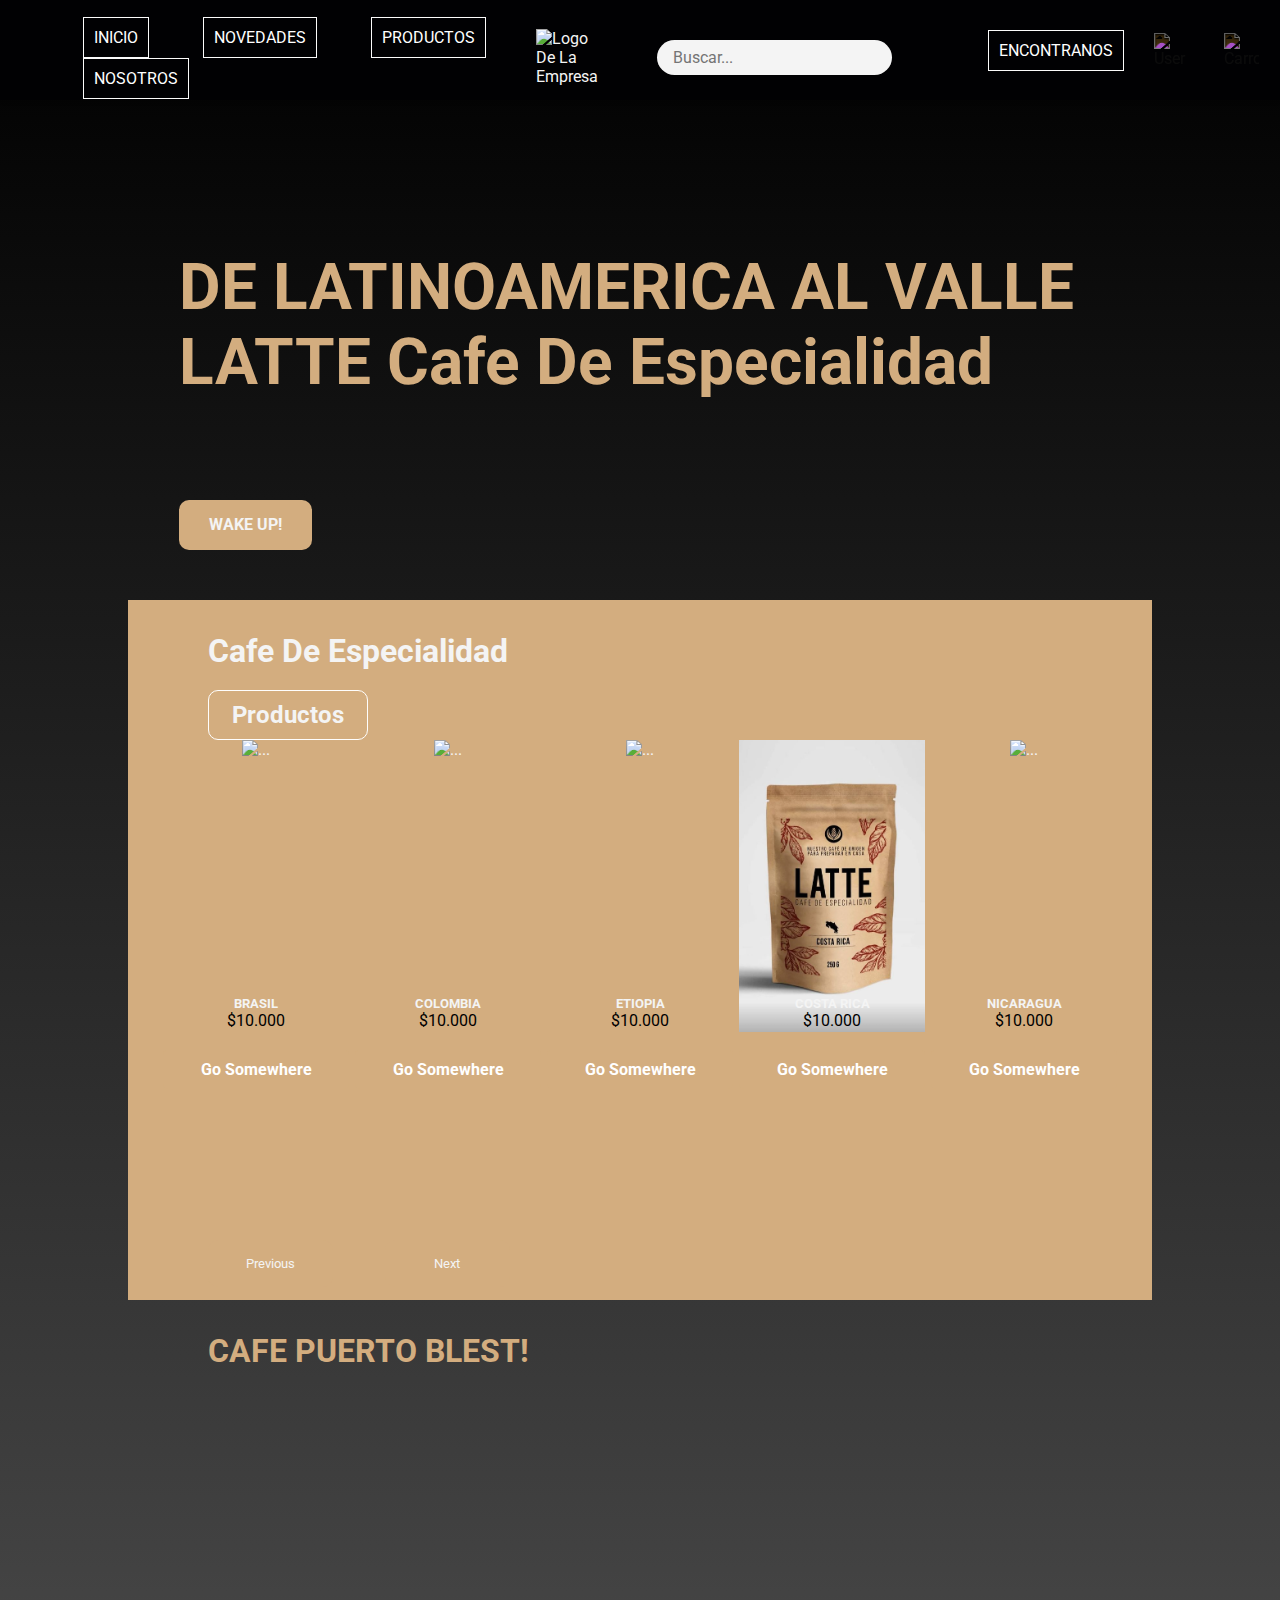
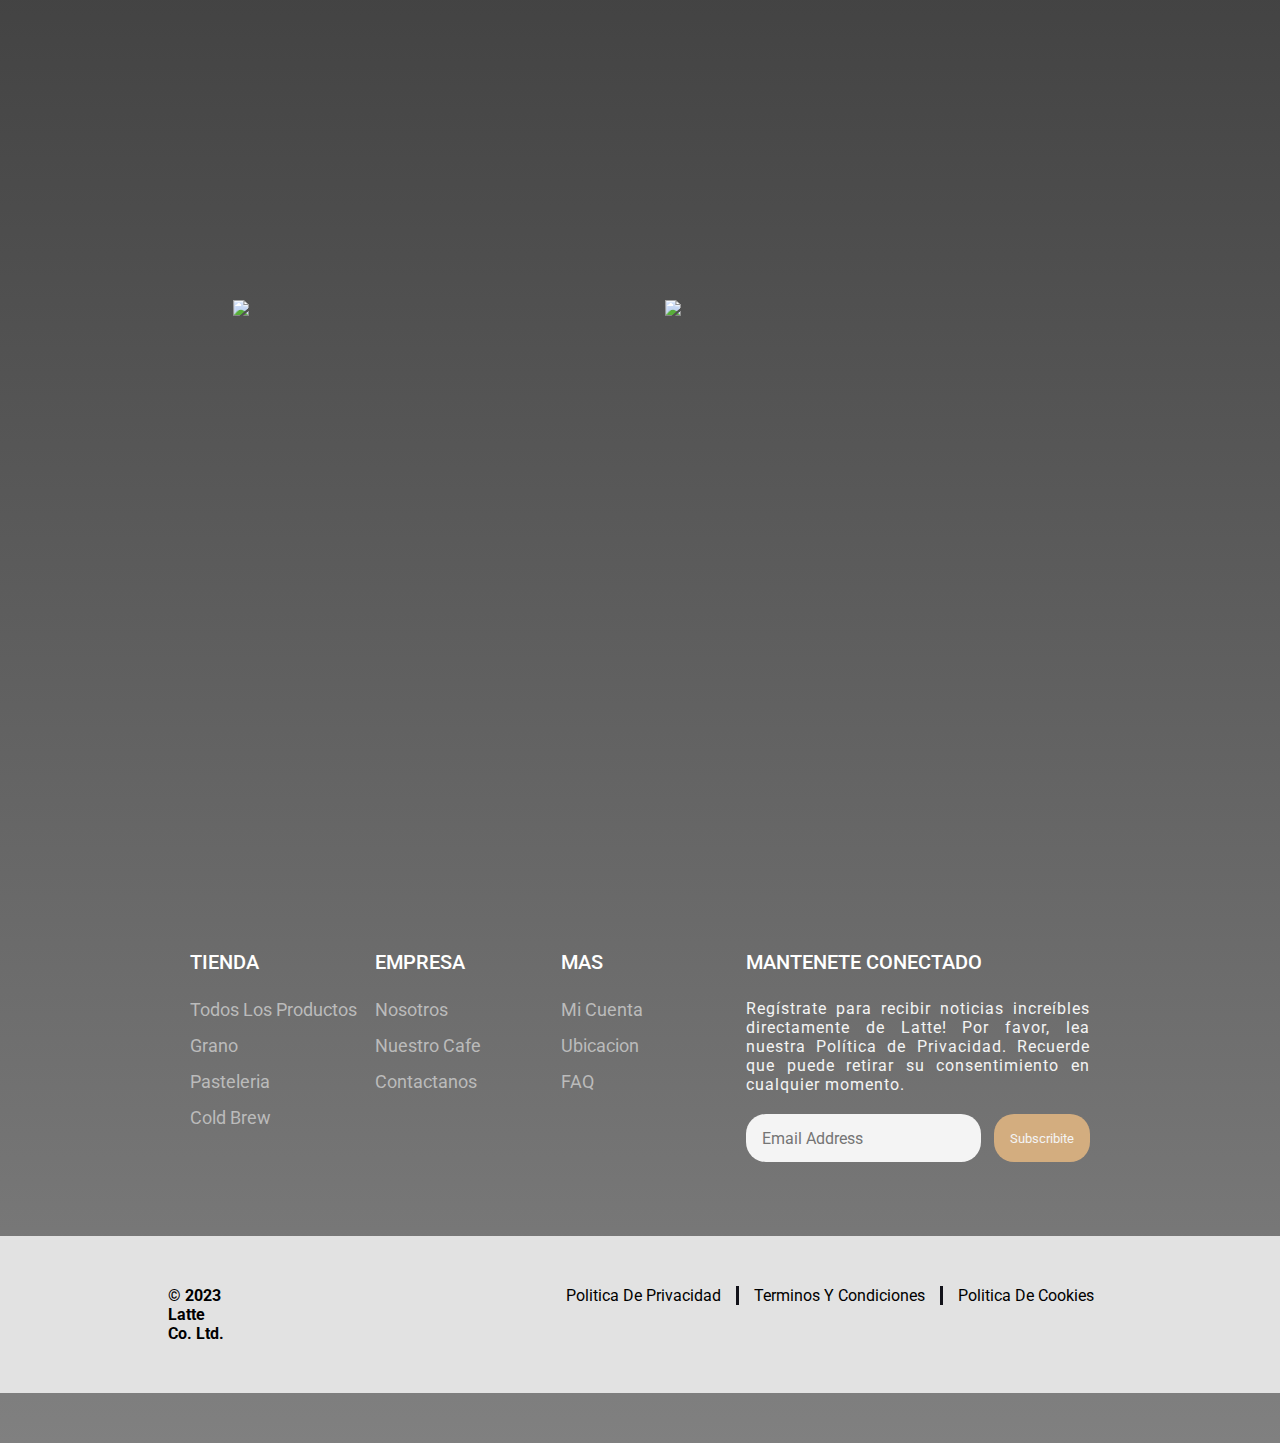
==== index.html @ 58c7650d "Guardado PreEntrega" ====
<!DOCTYPE html>
<html lang="en">
<head>
  <meta charset="UTF-8" />
  <meta http-equiv="X-UA-Compatible" content="IE=edge" />
  <meta name="viewport" content="width=device-width, initial-scale=1.0" />
  <link href="https://cdn.jsdelivr.net/npm/bootstrap@5.3.0-alpha3/dist/css/bootstrap.min.css" rel="stylesheet" integrity="sha384-KK94CHFLLe+nY2dmCWGMq91rCGa5gtU4mk92HdvYe+M/SXH301p5ILy+dN9+nJOZ" crossorigin="anonymous">
  <link rel="stylesheet" href="css/styles.css" />
  <link rel="icon" href="img/iconolatte.ico" />
  <link rel="preconnect" href="https://fonts.googleapis.com" />
  <link rel="preconnect" href="https://fonts.gstatic.com" crossorigin />
  <link
      href="https://fonts.googleapis.com/css2?family=Roboto:wght@500&display=swap"
      rel="stylesheet"/>
  <script src="https://kit.fontawesome.com/3436c5a2e0.js" crossorigin="anonymous"></script>
  <title>Latte | Tu lugar ideal</title>
</head>
  <body>
    <header>
      <div class="header-container">
        <a href="#" class="logo"><img src="img/lattelogo.png" class="logo" alt="Logo de la empresa" /></a>
        <nav class="navbar-desk">
          <div class=menu-left>
            <ul>
              <li><a href="index.html">INICIO</a></li>
              <li><a href="pages/novedades.html">NOVEDADES</a></li>
              <li><a href="pages/productos.html">PRODUCTOS</a></li>
              <li><a href="pages/nosotros.html">NOSOTROS</a></li>
            </ul>
          </div>
        </nav>
        <div class="navbar bg-body-tertiary fixed-top">
          <div class="container-fluid">
            <button class="navbar-toggler" type="button" data-bs-toggle="offcanvas" data-bs-target="#offcanvasNavbar" aria-controls="offcanvasNavbar" aria-label="Toggle navigation">
              <span class="navbar-toggler-icon"></span>
            </button>
            <div class="offcanvas offcanvas-start" tabindex="-1" id="offcanvasNavbar" aria-labelledby="offcanvasNavbarLabel">
              <div class="offcanvas-header">
                <h5 class="offcanvas-title" id="offcanvasNavbarLabel">LATTE CAFETERIA</h5>
                <button type="button" class="btn-close" data-bs-dismiss="offcanvas" aria-label="Close"></button>
              </div>
              <div class="offcanvas-body">
                <ul class="navbar-nav justify-content-end flex-grow-1 pe-3">
                  <li class="nav-item">
                    <a class="nav-link active" aria-current="page" href="index.html">INICIO</a>
                  </li>
                  <li class="nav-item">
                    <a class="nav-link active" href="pages/novedades.html">NOVEDADES</a>
                  </li>
                  <li class="nav-item">
                    <a class="nav-link active" href="pages/productos.html">PRODUCTOS</a>
                  </li>
                  <li class="nav-item">
                    <a class="nav-link active" href="pages/nosotros.html">NOSOTROS</a>
                  </li>
                  <li class="nav-item">
                    <a class="nav-link active" href="pages/encontranos.html">ENCONTRANOS</a>
                  </li>
                </ul>
                <form class="d-flex mt-3" role="search">
                  <input class="form-control me-2" type="search" placeholder="Search" aria-label="Search">
                  <button class="btn btn-outline-success" type="submit">Search</button>
                </form>
              </div>
            </div>
          </div>
        </div>
        <!-- <div class="collapse" id="navbarToggleExternalContent">
          <div class="bg-dark p-4">
            <ul class="navbar-nav justify-content-end flex-grow-1 pe-3">
              <li class="nav-item">
                <a class="nav-link active" aria-current="page" href="index.html">INICIO</a>
              </li>
              <li class="nav-item">
                <a class="nav-link active" href="pages/novedades.html">NOVEDADES</a>
              </li>
              <li class="nav-item">
                <a class="nav-link active" href="pages/productos.html">PRODUCTOS</a>
              </li>
              <li class="nav-item">
                <a class="nav-link active" href="pages/nosotros.html">NOSOTROS</a>
              </li>
              <li class="nav-item">
                <a class="nav-link active" href="pages/encontranos.html">ENCONTRANOS</a>
              </li>
            </ul>
          </div>
        </div>
        <nav class="navbar navbar-dark bg-dark">
          <div class="container-fluid">
            <button class="navbar-toggler" type="button" data-bs-toggle="collapse" data-bs-target="#navbarToggleExternalContent" aria-controls="navbarToggleExternalContent" aria-expanded="false" aria-label="Toggle navigation">
              <span class="navbar-toggler-icon"></span>
            </button>
          </div>
        </nav> -->
        <form class="search">
          <input type="text" name="search" placeholder="Buscar...">
        </form>
        </div>
        <div class=menu-right>
            <ul>
              <li><a href="pages/encontranos.html">ENCONTRANOS</a></li>
            </ul>
        </div>

        <div class="iconos">
            <a href="#"><img src="img/usuario.png" alt="user"></a>
            <a href="#"><img src="img/bolsa.png" alt="carro"></a>
        </div>
      </div>
    </header>

    <!--MAIN-->
    <main>
      <div class="container">

          <h1>DE LATINOAMERICA AL VALLE<br>LATTE Cafe de Especialidad</h1>

        <div>
          <form>
            <button>
              <h3>WAKE UP!</h3>
            </button>
          </form>
        </div>
      </div>
      
      <!--SECCIONES-->
      <section class="seccion-a">
        <div class="titulos">
          <h2>Cafe de especialidad</h2>
          <h3>Productos</h3>
        </div>


        <!--Carrusel de imagenes  -->
        <div id="carouselExample" class="carousel slide">
          <div class="carousel-inner">
            <div class="carousel-item active">
              <div class="cards-wrapper">
                <div class="card">
                  <div class="image-wrapper">
                    <img src="img/brasil.png"alt="...">
                  </div>
                  <div class="card-body">
                    <h5 class="card-title">BRASIL</h5>
                    <p class="card-text">$10.000</p>
                    <a href="#" class="btn btn-primary">Go somewhere</a>
                  </div>
                </div>
                <div class="card">
                  <div class="image-wrapper">
                    <img src="img/colombia.png"alt="...">
                  </div>
                  <div class="card-body">
                    <h5 class="card-title">COLOMBIA</h5>
                    <p class="card-text">$10.000</p>
                    <a href="#" class="btn btn-primary">Go somewhere</a>
                  </div>
                </div>
                <div class="card">
                  <div class="image-wrapper">
                    <img src="img/etiopiaa.png"alt="...">
                  </div>
                  <div class="card-body">
                    <h5 class="card-title">ETIOPIA</h5>
                    <p class="card-text">$10.000</p>
                    <a href="#" class="btn btn-primary">Go somewhere</a>
                  </div>
                </div>
                <div class="card">
                  <div class="image-wrapper">
                    <img src="img/costarica.png"alt="...">
                  </div>
                  <div class="card-body">
                    <h5 class="card-title">COSTA RICA</h5>
                    <p class="card-text">$10.000</p>
                    <a href="#" class="btn btn-primary">Go somewhere</a>
                  </div>
                </div>
                <div class="card">
                  <div class="image-wrapper">
                    <img src="img/nicaragua.png"alt="...">
                  </div>
                  <div class="card-body">
                    <h5 class="card-title">NICARAGUA</h5>
                    <p class="card-text">$10.000</p>
                    <a href="#" class="btn btn-primary">Go somewhere</a>
                  </div>
                </div>
              </div>
            </div>  
          <button class="carousel-control-prev" type="button" data-bs-target="#carouselExample" data-bs-slide="prev">
            <span class="carousel-control-prev-icon" aria-hidden="true"></span>
            <span class="visually-hidden">Previous</span>
          </button>
          <button class="carousel-control-next" type="button" data-bs-target="#carouselExample" data-bs-slide="next">
            <span class="carousel-control-next-icon" aria-hidden="true"></span>
            <span class="visually-hidden">Next</span>
          </button>
          </div>
        </div>
      </section>



      <section class="seccion-b">
        <h2>CAFE PUERTO BLEST!</h2>
      </section>

      <section class="seccion-c">
        <img src="img/nosotros.png"/>
        <img src="img/coldbrew.png"/>
      </section>
    </main>

    <!--FOOTER-->
    <footer class="footer">
      <div class="container-arriba">
        <div class="footer-row">
          <div class="footer-list">
            <h4>TIENDA</h4>
            <ul>
              <li><a href="#">Todos los Productos</a></li>
              <li><a href="#">Grano</a></li>
              <li><a href="#">Pasteleria</a></li>
              <li><a href="#">Cold Brew</a></li>
            </ul>
          </div>
          <div class="footer-list">
            <h4>EMPRESA</h4>
            <ul>
              <li><a href="#">Nosotros</a></li>
              <li><a href="#">Nuestro Cafe</a></li>
              <li><a href="pages/contacto.html">Contactanos</a></li>
            </ul>
          </div>
          <div class="footer-list">
            <h4>MAS</h4>
            <ul>
              <li><a href="#">Mi cuenta</a></li>
              <li><a href="#">Ubicacion</a></li>
              <li><a href="#">FAQ</a></li>
            </ul>
          </div>
          <div class="footer-p">
            <h4>MANTENETE CONECTADO</h4>
            <p>
              Regístrate para recibir noticias increíbles directamente de Latte! Por
              favor, lea nuestra Política de Privacidad. Recuerde que puede retirar
              su consentimiento en cualquier momento.
            </p>
            <div class="form-mail">
              <form>
                <input type="text" placeholder="Email Address">
                <button type="submit">Subscribite</button>
              </form>
            </div>
            <div class="social">
              <a href="#"><i class="fa-brands fa-facebook-f" style="color: #ffffff;"></i></a>
              <a href="#"><i class="fa-brands fa-twitter"></i></a>
              <a href="#"><i class="fa-brands fa-instagram"></i></a>
            </div>
          </div>
        </div>
      </div>
      <div class="container-abajo">
        <h6>© 2023 Latte Co. Ltd.</h6>
        <div class="copy">
          <ul>
            <li>Politica de Privacidad</li>
            <li>Terminos y Condiciones</li>
            <li>Politica de Cookies</li>
          </ul>
        </div>
      </div>
    </footer>
    <script src="https://cdn.jsdelivr.net/npm/bootstrap@5.3.0-alpha3/dist/js/bootstrap.bundle.min.js" integrity="sha384-ENjdO4Dr2bkBIFxQpeoTz1HIcje39Wm4jDKdf19U8gI4ddQ3GYNS7NTKfAdVQSZe" crossorigin="anonymous"></script>
  </body>
</html>
---- css/styles.css ----
:root{
   --main-color: #d3ad7f;
   --black: #13131a;
   --bg: #010103;
   --border:.1rem solid rgba(255, 255, 255, 0.986);
}

* {
   font-family: 'Roboto', sans-serif;
   padding: 0px;
   margin: 0px;
   box-sizing: border-box;
   outline: none; border: none;
   text-decoration: none;
   text-transform: capitalize;
   transition: .2s linear;
   color: #f4f4f4;
}
body {
   background: linear-gradient(to bottom, #000000, #808080);
 }

 /*HEADER*/
header {
   display: flex;
   width: 100%;
   height: 100px;
   justify-content: space-between;
   align-items: center;
   padding: 1rem;
   background-color: var(--bg);
   box-shadow: 0 2px 4px rgba(0, 0, 0, 0.1);
}
.header-container {
   display: flex;
   justify-content: space-between;
   align-items: center;
   position: relative;
   margin: 20px 0px 5px 5px;
   font-size: 1rem;
   width: 100%;
}
.logo{
   width: 80px;
   height: auto;
   position: relative;
   left: 50%;
}
.navbar-desk{
   display: flex;
   justify-content: space-between;
   align-items: center;
   position: relative;
   width: 100%;  
}
.navbar-desk ul li{
   display: inline-flex;
   padding: 0px 50px 0px 0px;  
}
.navbar-desk ul li a{
   display: flex;
   list-style: none;
   color: white;
   top: 50px;
   border: var(--border);
   padding: 10px;
}
.menu-right{
   display: flex;
   text-align: right;
   margin-right: 0;
}
.menu-right ul{
   list-style: none;
   margin-right: auto;
   text-decoration: none; 
   text-align: right;
   position:relative;
}
.menu-right ul li a{
   text-align: right;
   margin-right: 0;
   list-style: none;
   color: white;
   border: var(--border);
   padding: 10px;
}
.iconos {
   display: flex;
   justify-content: flex-end;
   align-items: center;
 }
 .iconos a {
   display: flex;
   margin-left: 30px;
 }
 .iconos img {
   width: 35px;
   height: 35px;
   margin-right: 5px;
   filter: invert(100%);
 }
.search {
   display: flex;
   align-items: center;
   padding: 16px;
 }
 input{
   border: none;
   border-radius: 20px;
   background-color: #f4f4f4;
   padding: 0.5rem 1rem;
   margin-right: 5rem;
   font-size: 1rem;
   color: var(--black);
 }
 
 /*MAIN*/
.container{
   background-image: url("../img/mainlatteabag.png"); 
   background-repeat: no-repeat;
   background-size: cover;
   background-position: center;
   height: 500px;
   width: 80%;
   position: relative;
   margin-left: 10%;
   padding-top: 150px;
}
.container img{
   width: 100%;
   height: 100%;
}

 h1{
   font-size: 4rem;
   position: relative;
   margin-left: 5%;
   font-weight: bold;
   color: var(--main-color);
   padding-bottom: 100px;
 }
 h3 text{
   font-size: 1rem;
   text-align: center;
   width: 100px;
   font-weight: bold;
   margin-left: 5%;  
}
 button{
   background-color: var(--main-color);
   color: #f4f4f4;
   width: 13%;
   padding: 1rem 1rem;
   border-radius: 10px;
   margin-left: 5%;
   text-align: center;
}

/* SECCION 1 */
.seccion-a {
   padding: 2rem;
   width: 80%;
   height: 700px;
   margin-left: 10%;
   background-color: #d3ad7f;
 }
.seccion-a h2 {
   font-size: 2rem;
   font-weight: bold;
   text-align: left;
   margin-left: 5%;
   padding-bottom: 20px;
 }
.seccion-a h3  {
   width: 10rem;
   font-size: 1.5rem;
   text-align: center;
   margin-left: 5%;
   border: var(--border);
   padding: 10px; 
   border-radius: 10px;
 }

 #carouselExample {
   width: 100%;
 }

.cards-wrapper{
   display: flex;
   width: 100%;
   justify-content: center;
   text-align: center;
}
.card{
   margin: 0 .20em;
   width: 30%;
   height: 500px;
}
.image-wrapper{
   height: 20vw;
}
.image-wrapper img{
   max-width: 100%;
   max-height: 130%;
}
.card-text{
   color: #000000;
}

 /*SECCION 2 */
 .seccion-b {
   background-image: url("../img/section1.jpg");
   background-repeat: no-repeat;
   background-size: cover;
   background-position-y: 90% ;
   display: flex;
   flex-direction: column;
   padding: 2rem;
   width: 80%;
   height: 500px;
   margin-left: 10%;
 }
 .seccion-b h2 {
   font-size: 2rem;
   font-weight: bold;
   text-align: left;
   margin-left: 5%;
   padding-bottom: 20px;
   color: var(--main-color);
 }
 /*SECCION 3 */
 .seccion-c {
   display: flex;
   padding: 5rem;
   width: 80%;
   height: 700px;
   margin-left: 10%;
 }
 .seccion-c img{
   padding: 20px;
   width: 50%;
   height: auto; 
   justify-content: space-between;
   margin-left: 5px;
 }

/*FOOTER*/
.footer{
   padding: 50px 0;
   width: 100%;
   height: auto;
}
.container-arriba{
   max-width: 100vh;
   margin: 0 auto;
}
.footer-row{
   display: flex;
   justify-content: space-around;
}
.footer-row footer-list{
   margin-left: 25%;
}
.footer-list{
   width: 100%;
}
.footer-list h4{
   font-size: 20px;
   color: #FFFFFF;
   margin-bottom: 20px;
   font-weight: 500;
   padding-bottom: 5px;
   display: inline-block;
}
.footer-list ul li{
   font-size: 18px;
   text-decoration: none;
   list-style: none;
   color: #BBBBBB;
   margin-bottom: 15px;
   transition: all .3s ease;
}
.footer-list ul li:hover{
   color: #FFFFFF;
   padding-left: 6px;
}
.footer-list ul li a{
   font-size: 18px;
   color: #BBBBBB;
}
.footer-p{
   display:block
}
.footer-p h4{
   font-size: 20px;
   color: #FFFFFF;
   margin-bottom: 20px;
   font-weight: 500;
   padding-bottom: 5px;
   display: inline-block;
}
.footer-p p{
   text-align: justify;
   text-transform:initial;
   letter-spacing: 1px;
   word-spacing: 0.5px;
}
.footer-p form{
   display: inline-flex;
}
.footer-p form input{
   color: var(--main-color);
   margin-top: 20px;
   margin-bottom: 20px;
   margin-right: 0.5rem;
}
.footer-p button{
   background-color: var(--main-color);
   color: #f4f4f4;
   width: 50%;
   height: 3rem;
   padding: 1rem 1rem;
   border-radius: 20px;
   text-align: center;
   margin-top: 20px;
   margin-bottom: 20px;
   margin-left: 5px;
}
.social a{
   display: inline-block;
   justify-content: space-between;
   min-height: 40px;
   width: 40px;
   margin: 0 10px 10px 0;
   text-align: center;
   line-height: 40px;
   border-radius: 50%;
   color: #FFFFFF
}
.social a:hover{
   background-color: var(--main-color);
}

 /*ULTIMA SECCION DEL FOOTER*/
.container-abajo{
   display: flex;
   width: 100%;
   height: auto;
   background-color: #e2e2e2;  
   padding:50px;
}
.container-abajo h6{
   display: inline-flex;
   margin-left: 10%;
   color: #000000;
   font-size: 1rem;
}
.copy ul{
   display: inline-flex;
   width: 50rem;
   height: 10px;
   list-style: none;
   text-decoration: none;
   align-items: center;
   margin-left: 200px;
   justify-content: center;
   text-align: center;
   transition: all .3s ease;
   text-transform: initial;
   
}
.copy ul li{
   display: inline-block;
   color: #000000;
   padding: 0 15px;
   border-right: var(--black) solid;
   transition: all .3s ease;
}
.copy ul li:last-child{
   border-right: none;
}
.copy ul li:hover{
   color: var(--main-color);
   padding-left: 6px;
}



/*PAGINA NOSOTROS*/
.container-nosotros{
   background-image: url("../img/equipo.jpg");
   width: 100%;
   height: 1000px;
   background-repeat: no-repeat;
   background-color: #d3ad7f;
   background-size: cover;
}
.collage img{
   width: 30%;
}


/*PAGINA CONTACTO*/

.contact-form {
   max-width: 600px;
   margin: 80px auto 0;
 }
 .form-group {
   margin-bottom: 20px;
 }
 label {
   display: block;
   margin-bottom: 5px;
   font-weight: bold;
 }
 .form-input {
   display: block;
   color: var(--black);
   width: 100%;
   padding: 10px;
   border: 1px solid #ccc;
   border-radius: 5px;
 }
 .btn {
   display: block;
   width: auto;
   margin-top: 20px;
   padding: 10px 20px;
   background-color: var(--main-color);
   color: #fff;
   border: none;
   border-radius: 5px;
   cursor: pointer;
   font-size: 16px;
   font-weight: bold;
   transition: background-color 0.3s ease;
 }
 .btn:hover {
   background-color: #0089a5;
 }
 
 
/*INDEX RESPONSIVE*/
@media (max-width: 600px) {
   body {
   
   }
   .navbar-desk {
     display: none;
   }
   .menu-right {
      display: none;
    }
   .search {
      display: none;
   }
   .iconos {
      display: none;
   }
 }




 @media (min-width: 600px) {
   .navbarbg-body-tertiaryfixed-top{
      width: 300px;
      color: black;
      background-color: #000000;
   }
   .nav, .offcanvas-header{
      background-color: #000000;

   }
   .navbar {
      display: none;
      width: 200px;
      color: #000000;
      background-color: #000000;
   }
   .offcanvas-header{
      width: 200px;
      color: #000000;
      background-color: #000000;
   }
   .navbar-toggler {
      width: 200px;
      color: #000000;
      border: none;
   }
   .navbar-toggler:focus {
      outline:none;
      box-shadow:none;
   }
   .container-fluid {
      display: none;
      width: 300px;
   }
 }
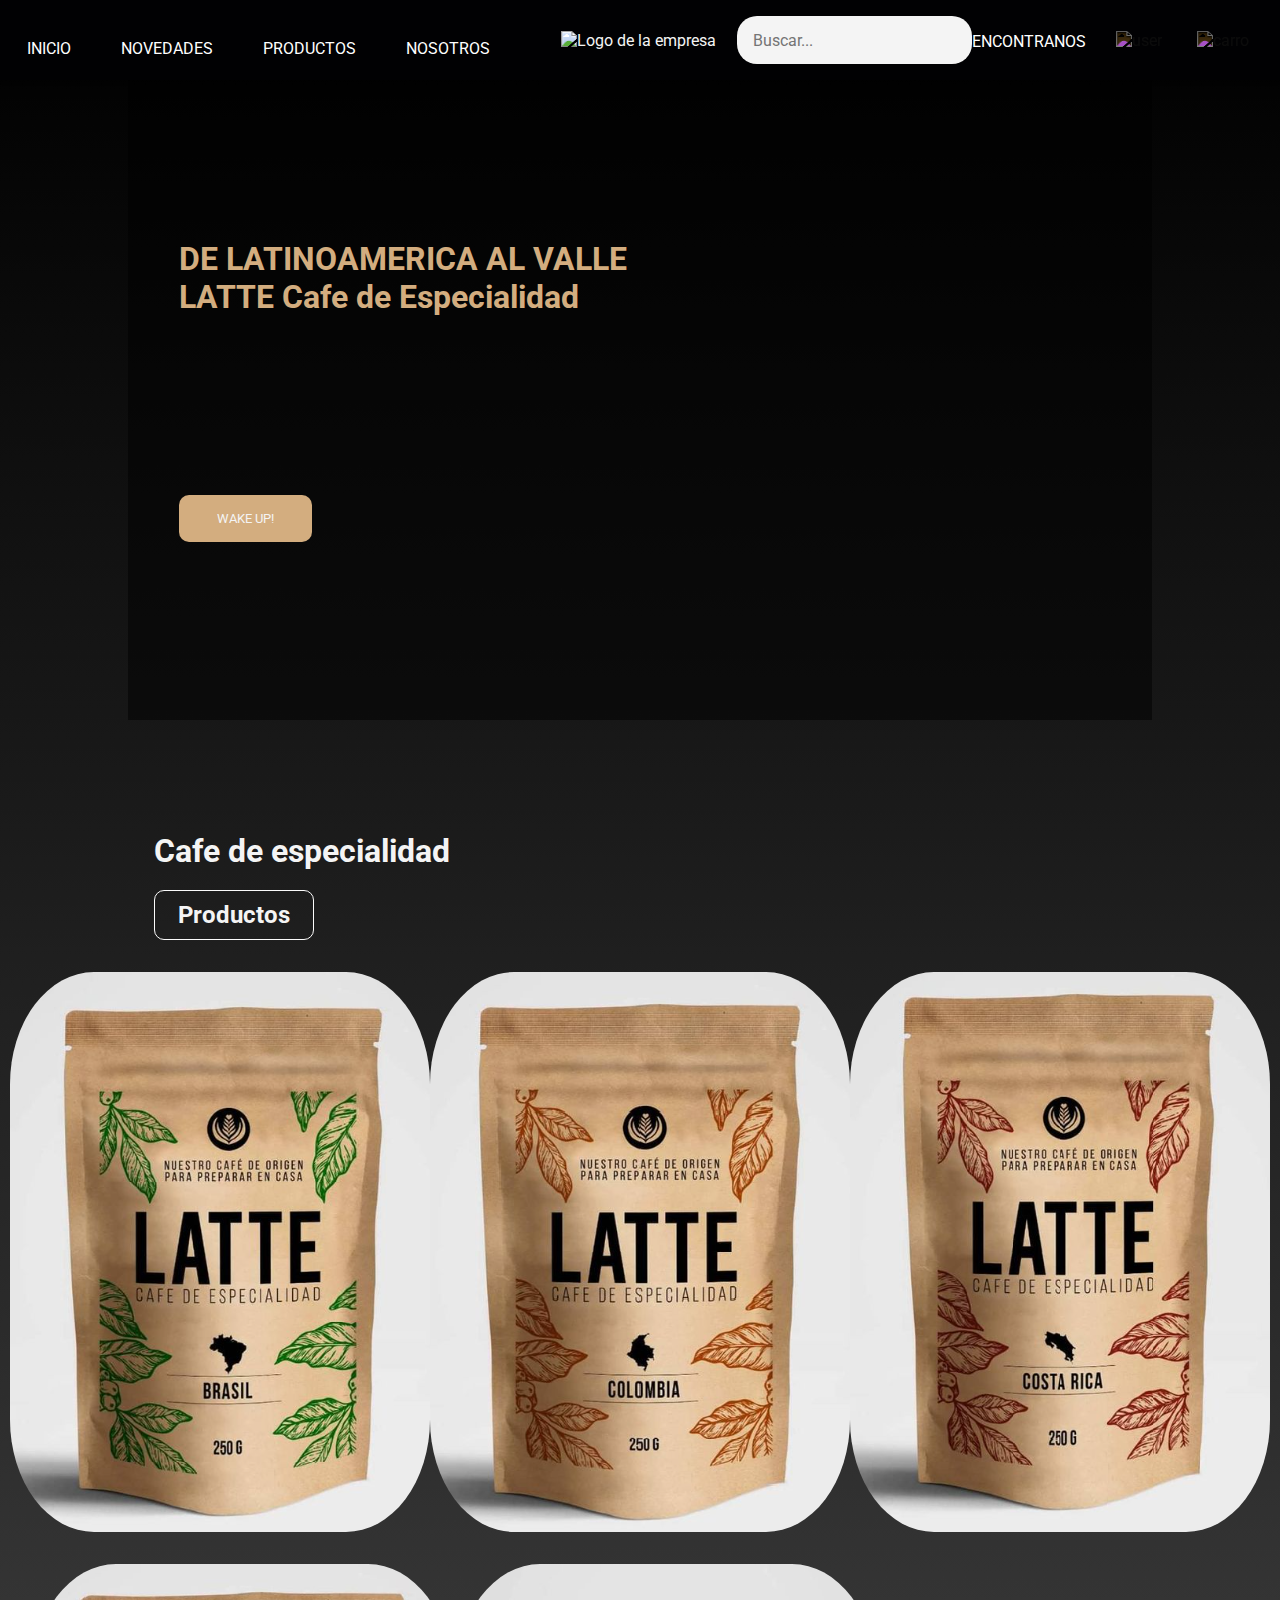
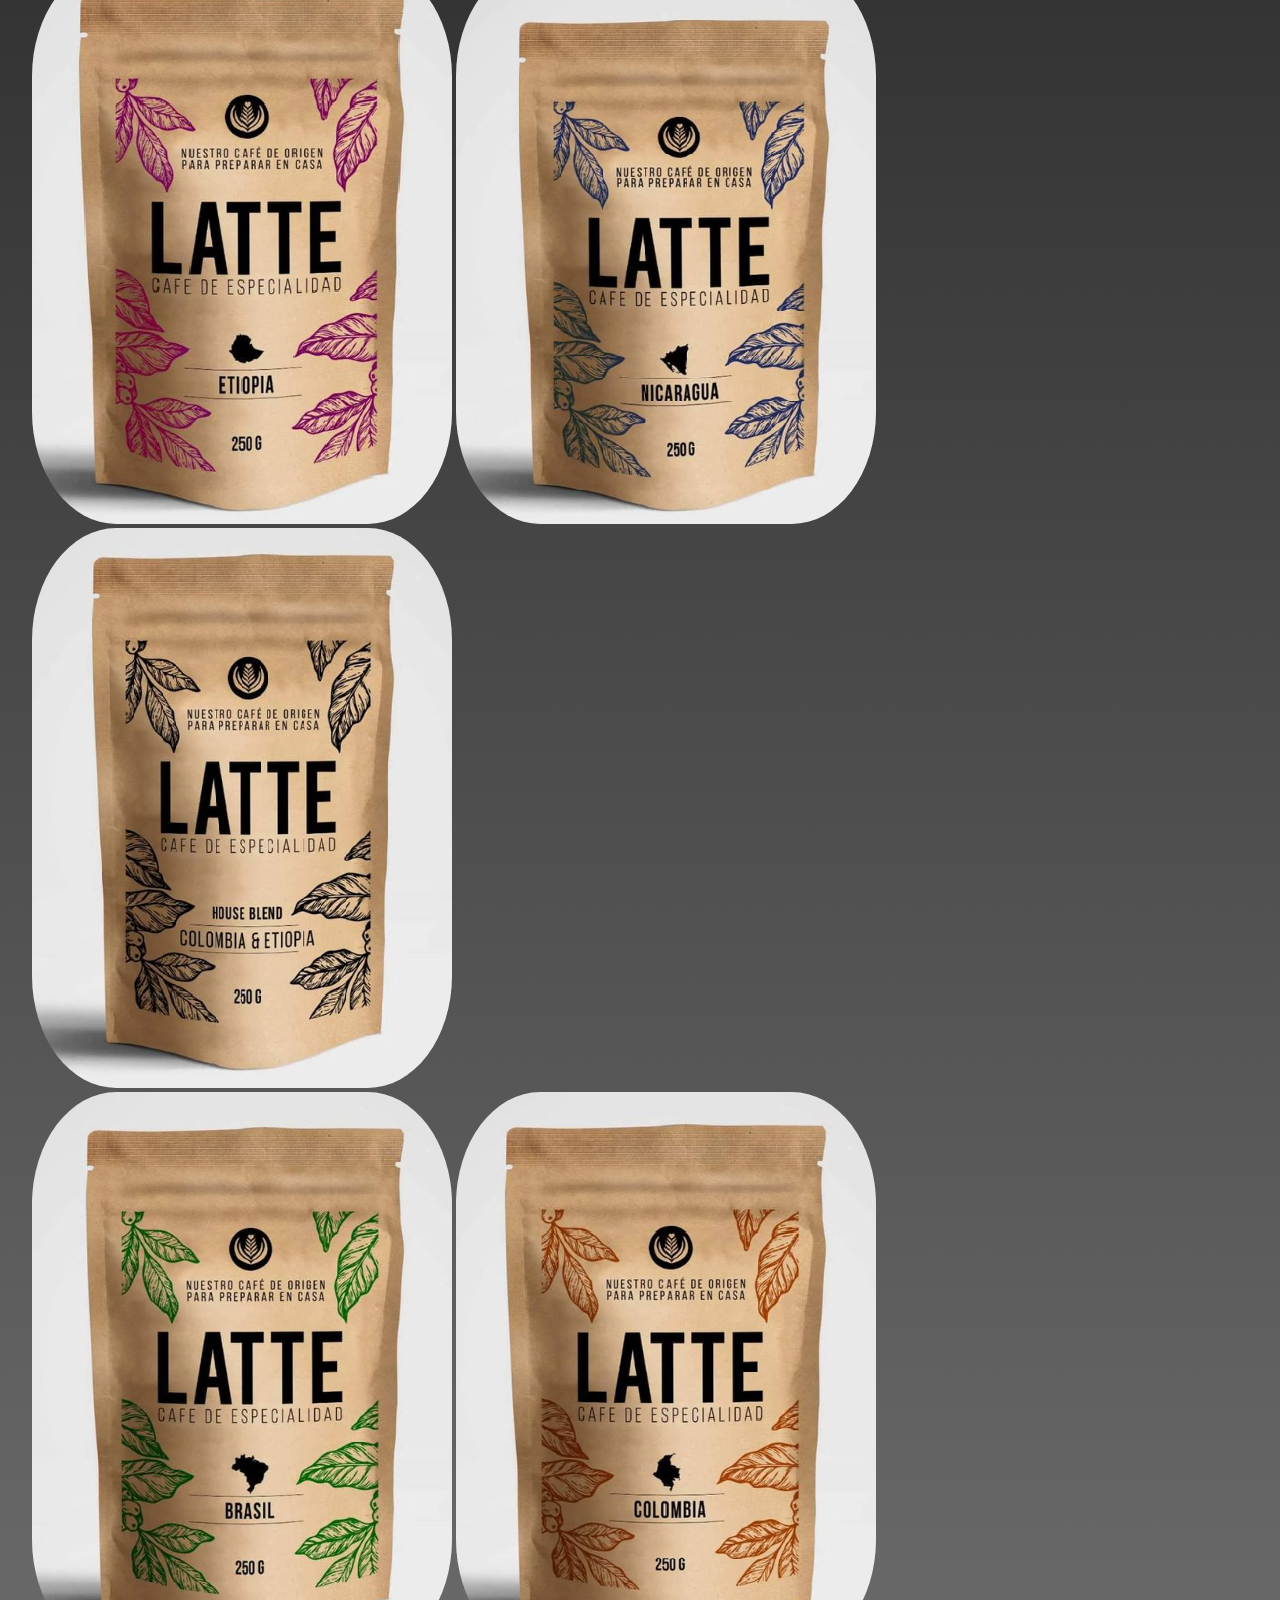
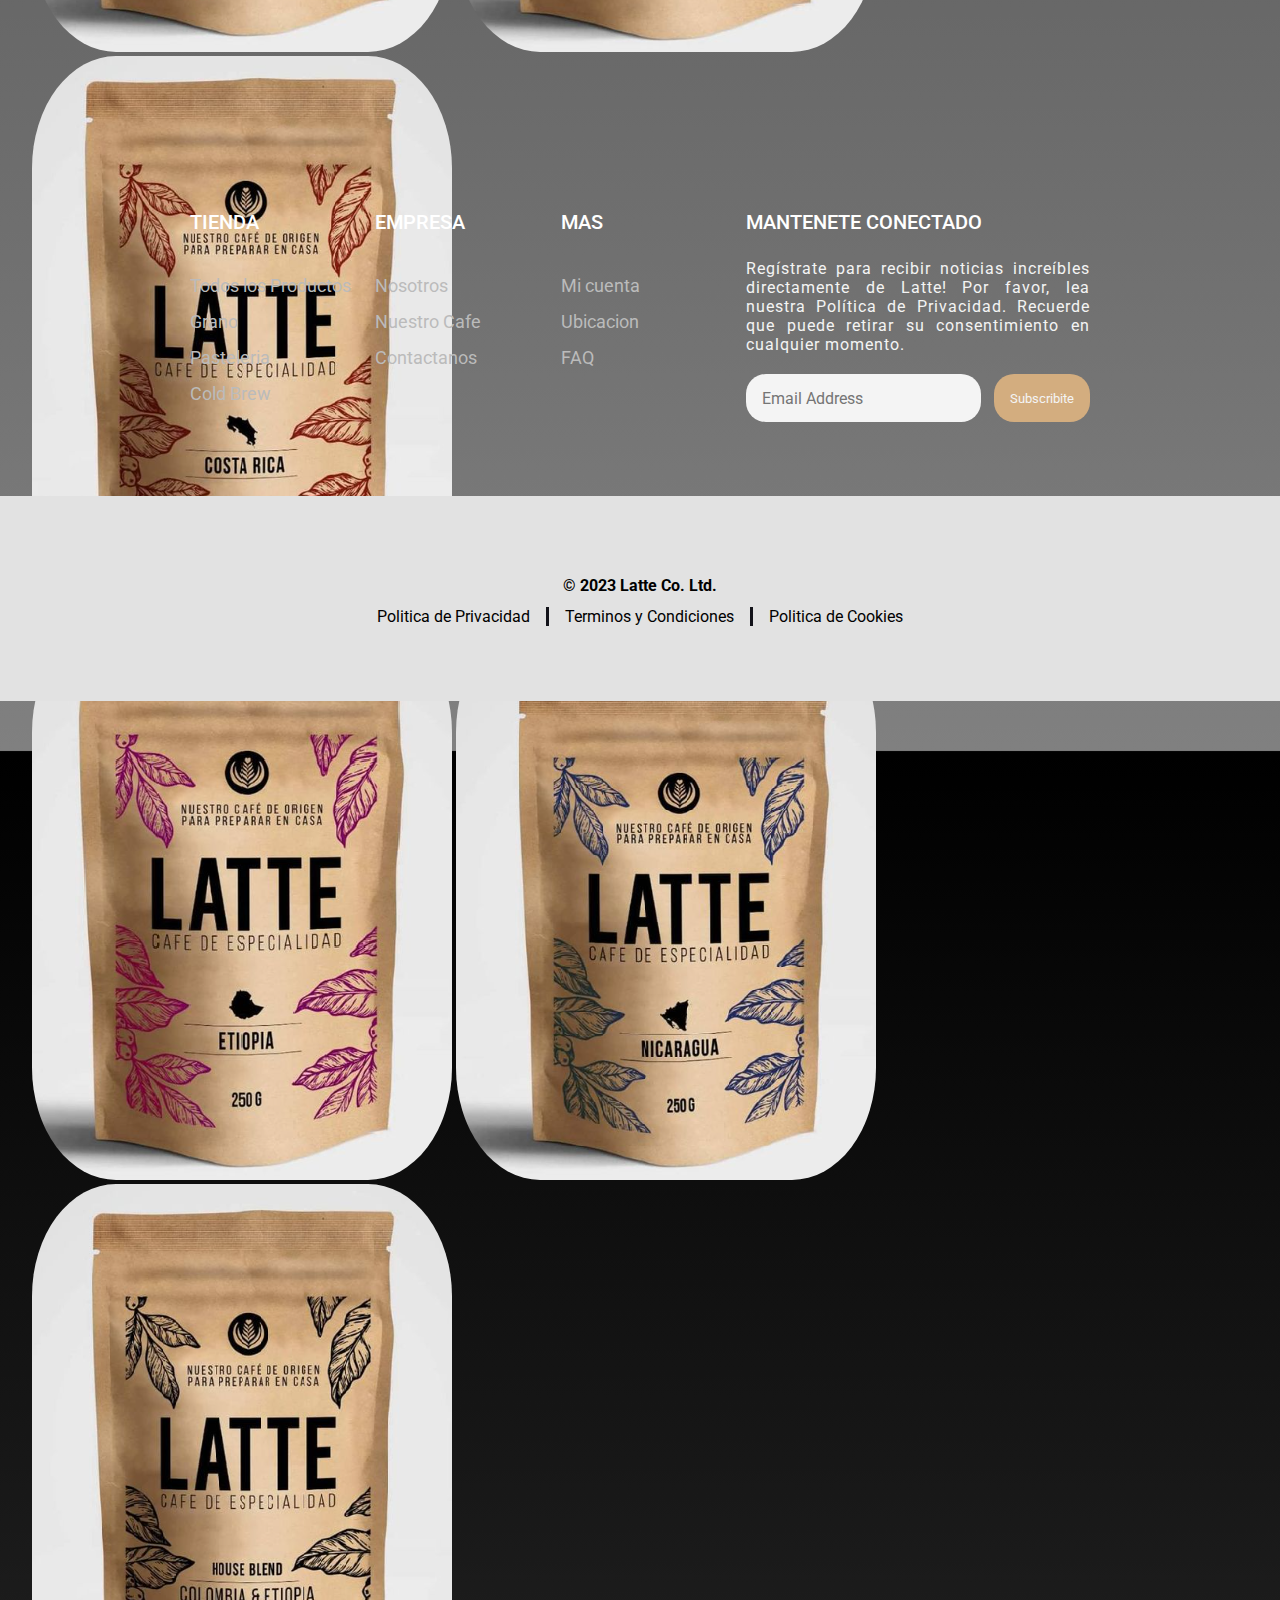
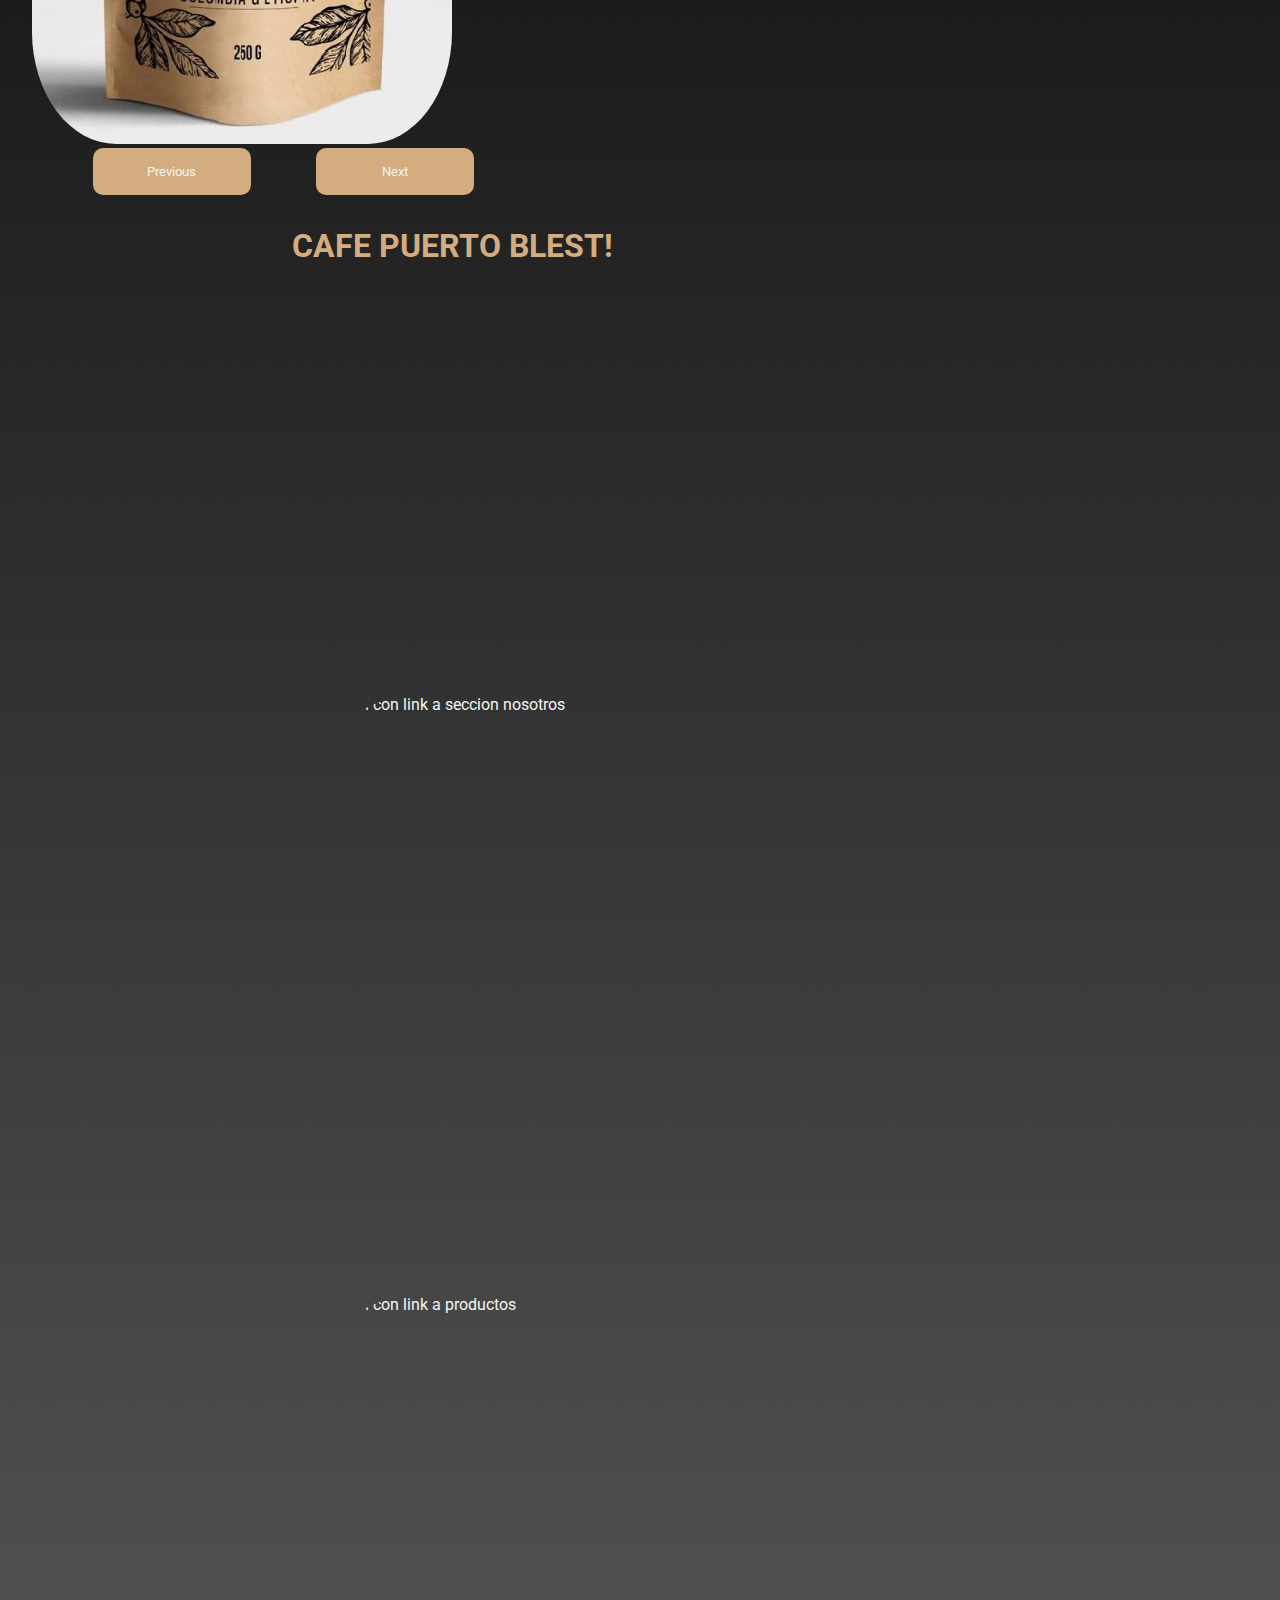
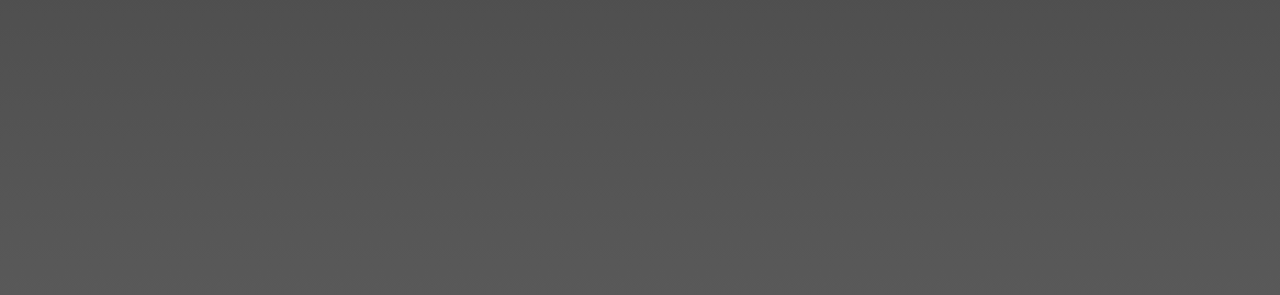
==== commit 2c2fb3bb: "index responsive y correcion de carrusel" ====
--- a/index.html
+++ b/index.html
@@ -1,26 +1,37 @@
 <!DOCTYPE html>
 <html lang="en">
-<head>
-  <meta charset="UTF-8" />
-  <meta http-equiv="X-UA-Compatible" content="IE=edge" />
-  <meta name="viewport" content="width=device-width, initial-scale=1.0" />
-  <link href="https://cdn.jsdelivr.net/npm/bootstrap@5.3.0-alpha3/dist/css/bootstrap.min.css" rel="stylesheet" integrity="sha384-KK94CHFLLe+nY2dmCWGMq91rCGa5gtU4mk92HdvYe+M/SXH301p5ILy+dN9+nJOZ" crossorigin="anonymous">
-  <link rel="stylesheet" href="css/styles.css" />
-  <link rel="icon" href="img/iconolatte.ico" />
-  <link rel="preconnect" href="https://fonts.googleapis.com" />
-  <link rel="preconnect" href="https://fonts.gstatic.com" crossorigin />
-  <link
+  <head>
+    <meta charset="UTF-8" />
+    <meta http-equiv="X-UA-Compatible" content="IE=edge" />
+    <meta name="viewport" content="width=device-width, initial-scale=1.0" />
+    <link
+      href="https://cdn.jsdelivr.net/npm/bootstrap@5.3.0-alpha3/dist/css/bootstrap.min.css"
+      rel="stylesheet"
+      integrity="sha384-KK94CHFLLe+nY2dmCWGMq91rCGa5gtU4mk92HdvYe+M/SXH301p5ILy+dN9+nJOZ"
+      crossorigin="anonymous"
+    />
+    <link rel="stylesheet" href="css/styles.css" />
+    <link rel="icon" href="img/iconolatte.ico" />
+    <link rel="preconnect" href="https://fonts.googleapis.com" />
+    <link rel="preconnect" href="https://fonts.gstatic.com" crossorigin />
+    <link
       href="https://fonts.googleapis.com/css2?family=Roboto:wght@500&display=swap"
-      rel="stylesheet"/>
-  <script src="https://kit.fontawesome.com/3436c5a2e0.js" crossorigin="anonymous"></script>
-  <title>Latte | Tu lugar ideal</title>
-</head>
+      rel="stylesheet"
+    />
+    <script
+      src="https://kit.fontawesome.com/3436c5a2e0.js"
+      crossorigin="anonymous"
+    ></script>
+    <title>Latte | Tu lugar ideal</title>
+  </head>
   <body>
     <header>
       <div class="header-container">
-        <a href="#" class="logo"><img src="img/lattelogo.png" class="logo" alt="Logo de la empresa" /></a>
+        <a href="index.html" class="logo"
+          ><img src="img/lattelogo.png" alt="Logo de la empresa"
+        /></a>
         <nav class="navbar-desk">
-          <div class=menu-left>
+          <div class="menu-left">
             <ul>
               <li><a href="index.html">INICIO</a></li>
               <li><a href="pages/novedades.html">NOVEDADES</a></li>
@@ -29,189 +40,145 @@
             </ul>
           </div>
         </nav>
-        <div class="navbar bg-body-tertiary fixed-top">
-          <div class="container-fluid">
-            <button class="navbar-toggler" type="button" data-bs-toggle="offcanvas" data-bs-target="#offcanvasNavbar" aria-controls="offcanvasNavbar" aria-label="Toggle navigation">
-              <span class="navbar-toggler-icon"></span>
-            </button>
-            <div class="offcanvas offcanvas-start" tabindex="-1" id="offcanvasNavbar" aria-labelledby="offcanvasNavbarLabel">
-              <div class="offcanvas-header">
-                <h5 class="offcanvas-title" id="offcanvasNavbarLabel">LATTE CAFETERIA</h5>
-                <button type="button" class="btn-close" data-bs-dismiss="offcanvas" aria-label="Close"></button>
-              </div>
-              <div class="offcanvas-body">
-                <ul class="navbar-nav justify-content-end flex-grow-1 pe-3">
-                  <li class="nav-item">
-                    <a class="nav-link active" aria-current="page" href="index.html">INICIO</a>
-                  </li>
-                  <li class="nav-item">
-                    <a class="nav-link active" href="pages/novedades.html">NOVEDADES</a>
-                  </li>
-                  <li class="nav-item">
-                    <a class="nav-link active" href="pages/productos.html">PRODUCTOS</a>
-                  </li>
-                  <li class="nav-item">
-                    <a class="nav-link active" href="pages/nosotros.html">NOSOTROS</a>
-                  </li>
-                  <li class="nav-item">
-                    <a class="nav-link active" href="pages/encontranos.html">ENCONTRANOS</a>
-                  </li>
-                </ul>
-                <form class="d-flex mt-3" role="search">
-                  <input class="form-control me-2" type="search" placeholder="Search" aria-label="Search">
-                  <button class="btn btn-outline-success" type="submit">Search</button>
-                </form>
-              </div>
-            </div>
-          </div>
-        </div>
-        <!-- <div class="collapse" id="navbarToggleExternalContent">
-          <div class="bg-dark p-4">
-            <ul class="navbar-nav justify-content-end flex-grow-1 pe-3">
-              <li class="nav-item">
-                <a class="nav-link active" aria-current="page" href="index.html">INICIO</a>
-              </li>
-              <li class="nav-item">
-                <a class="nav-link active" href="pages/novedades.html">NOVEDADES</a>
-              </li>
-              <li class="nav-item">
-                <a class="nav-link active" href="pages/productos.html">PRODUCTOS</a>
-              </li>
-              <li class="nav-item">
-                <a class="nav-link active" href="pages/nosotros.html">NOSOTROS</a>
-              </li>
-              <li class="nav-item">
-                <a class="nav-link active" href="pages/encontranos.html">ENCONTRANOS</a>
-              </li>
-            </ul>
-          </div>
-        </div>
-        <nav class="navbar navbar-dark bg-dark">
-          <div class="container-fluid">
-            <button class="navbar-toggler" type="button" data-bs-toggle="collapse" data-bs-target="#navbarToggleExternalContent" aria-controls="navbarToggleExternalContent" aria-expanded="false" aria-label="Toggle navigation">
-              <span class="navbar-toggler-icon"></span>
-            </button>
-          </div>
-        </nav> -->
-        <form class="search">
-          <input type="text" name="search" placeholder="Buscar...">
-        </form>
-        </div>
-        <div class=menu-right>
-            <ul>
-              <li><a href="pages/encontranos.html">ENCONTRANOS</a></li>
-            </ul>
-        </div>
-
-        <div class="iconos">
-            <a href="#"><img src="img/usuario.png" alt="user"></a>
-            <a href="#"><img src="img/bolsa.png" alt="carro"></a>
+        <div class="menu-right">
+          <form class="search">
+            <input type="text" name="search" placeholder="Buscar..." />
+          </form>
+          <ul>
+            <li><a href="pages/encontranos.html">ENCONTRANOS</a></li>
+          </ul>
+          <div class="iconos">
+            <a href="#" class="user"
+              ><img src="img/usuario.png" alt="user"
+            /></a>
+            <a href="#" class="shop"><img src="img/bolsa.png" alt="carro" /></a>
+          </div>
+        </div>
+        <div class="menu-hamborgueja">
+          <div class="collapse" id="navbarToggleExternalContent">
+            <div class="bg-dark p-4">
+              <ul class="navbar-nav pe-3">
+                <li class="nav-item">
+                  <a
+                    class="nav-link active"
+                    aria-current="page"
+                    href="index.html"
+                    >INICIO</a
+                  >
+                </li>
+                <li class="nav-item">
+                  <a class="nav-link active" href="pages/novedades.html"
+                    >NOVEDADES</a
+                  >
+                </li>
+                <li class="nav-item">
+                  <a class="nav-link active" href="pages/productos.html"
+                    >PRODUCTOS</a
+                  >
+                </li>
+                <li class="nav-item">
+                  <a class="nav-link active" href="pages/nosotros.html"
+                    >NOSOTROS</a
+                  >
+                </li>
+                <li class="nav-item">
+                  <a class="nav-link active" href="pages/encontranos.html"
+                    >ENCONTRANOS</a
+                  >
+                </li>
+              </ul>
+            </div>
+          </div>
+          <div class="navbar navbar-dark">
+            <div class="container-fluid">
+              <button
+                class="navbar-toggler"
+                type="button"
+                data-bs-toggle="collapse"
+                data-bs-target="#navbarToggleExternalContent"
+                aria-controls="navbarToggleExternalContent"
+                aria-expanded="false"
+                aria-label="Toggle navigation"
+              >
+                <span class="navbar-toggler-icon"></span>
+              </button>
+            </div>
+          </div>
         </div>
       </div>
     </header>
 
     <!--MAIN-->
     <main>
-      <div class="container">
-
-          <h1>DE LATINOAMERICA AL VALLE<br>LATTE Cafe de Especialidad</h1>
-
-        <div>
-          <form>
+      <div class="main-container">
+        <div class="container-titulo">
+          <h1>DE LATINOAMERICA AL VALLE<br />LATTE Cafe de Especialidad</h1>
+          <div>
             <button>
-              <h3>WAKE UP!</h3>
+              <a href="#">WAKE UP!</a>
             </button>
-          </form>
-        </div>
-      </div>
-      
-      <!--SECCIONES-->
-      <section class="seccion-a">
-        <div class="titulos">
-          <h2>Cafe de especialidad</h2>
-          <h3>Productos</h3>
-        </div>
-
-
-        <!--Carrusel de imagenes  -->
-        <div id="carouselExample" class="carousel slide">
-          <div class="carousel-inner">
-            <div class="carousel-item active">
-              <div class="cards-wrapper">
-                <div class="card">
-                  <div class="image-wrapper">
-                    <img src="img/brasil.png"alt="...">
-                  </div>
-                  <div class="card-body">
-                    <h5 class="card-title">BRASIL</h5>
-                    <p class="card-text">$10.000</p>
-                    <a href="#" class="btn btn-primary">Go somewhere</a>
-                  </div>
-                </div>
-                <div class="card">
-                  <div class="image-wrapper">
-                    <img src="img/colombia.png"alt="...">
-                  </div>
-                  <div class="card-body">
-                    <h5 class="card-title">COLOMBIA</h5>
-                    <p class="card-text">$10.000</p>
-                    <a href="#" class="btn btn-primary">Go somewhere</a>
-                  </div>
-                </div>
-                <div class="card">
-                  <div class="image-wrapper">
-                    <img src="img/etiopiaa.png"alt="...">
-                  </div>
-                  <div class="card-body">
-                    <h5 class="card-title">ETIOPIA</h5>
-                    <p class="card-text">$10.000</p>
-                    <a href="#" class="btn btn-primary">Go somewhere</a>
-                  </div>
-                </div>
-                <div class="card">
-                  <div class="image-wrapper">
-                    <img src="img/costarica.png"alt="...">
-                  </div>
-                  <div class="card-body">
-                    <h5 class="card-title">COSTA RICA</h5>
-                    <p class="card-text">$10.000</p>
-                    <a href="#" class="btn btn-primary">Go somewhere</a>
-                  </div>
-                </div>
-                <div class="card">
-                  <div class="image-wrapper">
-                    <img src="img/nicaragua.png"alt="...">
-                  </div>
-                  <div class="card-body">
-                    <h5 class="card-title">NICARAGUA</h5>
-                    <p class="card-text">$10.000</p>
-                    <a href="#" class="btn btn-primary">Go somewhere</a>
-                  </div>
-                </div>
-              </div>
-            </div>  
-          <button class="carousel-control-prev" type="button" data-bs-target="#carouselExample" data-bs-slide="prev">
-            <span class="carousel-control-prev-icon" aria-hidden="true"></span>
-            <span class="visually-hidden">Previous</span>
-          </button>
-          <button class="carousel-control-next" type="button" data-bs-target="#carouselExample" data-bs-slide="next">
-            <span class="carousel-control-next-icon" aria-hidden="true"></span>
-            <span class="visually-hidden">Next</span>
-          </button>
-          </div>
-        </div>
-      </section>
-
-
-
-      <section class="seccion-b">
-        <h2>CAFE PUERTO BLEST!</h2>
-      </section>
-
-      <section class="seccion-c">
-        <img src="img/nosotros.png"/>
-        <img src="img/coldbrew.png"/>
-      </section>
+          </div>
+        </div>
+
+        <!--SECCIONES-->
+        <div class="seccion-a">
+          <div class="titulos">
+            <h2>Cafe de especialidad</h2>
+            <h3>Productos</h3>
+          </div>    
+
+          <div id="carouselExample" class="carousel slide">
+            <div class="carousel-inner">
+              <div class="carousel-item active">
+                <img src="img/brasil.png"  alt="cafe de brasil">
+                <img src="img/colombia.png" alt="cafe de colombia">
+                <img src="img/costarica.png" alt="cafe de costa rica">
+              </div>
+              <div class="carousel-item">
+                <img src="img/etiopiaa.png"  alt="cafe de etiopia">
+                <img src="img/nicaragua.png" alt="cafe de nicaragua">
+                <img src="img/aaa.png" alt="cafe colombia y etiopia">
+              </div>
+              <div class="carousel-item">
+                <img src="img/brasil.png"  alt="cafe de brasil">
+                <img src="img/colombia.png" alt="cafe de colombia">
+                <img src="img/costarica.png" alt="cafe de costa rica">
+              </div>
+              <div class="carousel-item">
+                <img src="img/etiopiaa.png"  alt="cafe de etiopia">
+                <img src="img/nicaragua.png" alt="cafe de nicaragua">
+                <img src="img/aaa.png" alt="cafe colombia y etiopia">
+              </div>
+            </div>
+            <button class="carousel-control-prev" type="button" data-bs-target="#carouselExample" data-bs-slide="prev">
+              <span class="carousel-control-prev-icon" aria-hidden="true"></span>
+              <span class="visually-hidden">Previous</span>
+            </button>
+            <button class="carousel-control-next" type="button" data-bs-target="#carouselExample" data-bs-slide="next">
+              <span class="carousel-control-next-icon" aria-hidden="true"></span>
+              <span class="visually-hidden">Next</span>
+            </button>
+          </div>
+        </section>
+
+        <section class="seccion-b">
+          <h2>CAFE PUERTO BLEST!</h2>
+        </section>
+        <section class="seccion-c">
+          <div class="img-1">
+            <a href="pages/nosotros.html"
+              ><img
+                src="img/nosotros.png"
+                alt="imagen con link a seccion nosotros"
+            /></a>
+          </div>
+          <div class="img-2">
+            <a href="pages/productos.html"
+              ><img src="img/coldbrew.png" alt="imagen con link a productos"
+            /></a>
+          </div>
+        </section>
+      </div>
     </main>
 
     <!--FOOTER-->
@@ -246,18 +213,20 @@
           <div class="footer-p">
             <h4>MANTENETE CONECTADO</h4>
             <p>
-              Regístrate para recibir noticias increíbles directamente de Latte! Por
-              favor, lea nuestra Política de Privacidad. Recuerde que puede retirar
-              su consentimiento en cualquier momento.
+              Regístrate para recibir noticias increíbles directamente de Latte!
+              Por favor, lea nuestra Política de Privacidad. Recuerde que puede
+              retirar su consentimiento en cualquier momento.
             </p>
             <div class="form-mail">
               <form>
-                <input type="text" placeholder="Email Address">
+                <input type="text" placeholder="Email Address" />
                 <button type="submit">Subscribite</button>
               </form>
             </div>
             <div class="social">
-              <a href="#"><i class="fa-brands fa-facebook-f" style="color: #ffffff;"></i></a>
+              <a href="#"
+                ><i class="fa-brands fa-facebook-f" style="color: #ffffff"></i
+              ></a>
               <a href="#"><i class="fa-brands fa-twitter"></i></a>
               <a href="#"><i class="fa-brands fa-instagram"></i></a>
             </div>
@@ -275,7 +244,10 @@
         </div>
       </div>
     </footer>
-    <script src="https://cdn.jsdelivr.net/npm/bootstrap@5.3.0-alpha3/dist/js/bootstrap.bundle.min.js" integrity="sha384-ENjdO4Dr2bkBIFxQpeoTz1HIcje39Wm4jDKdf19U8gI4ddQ3GYNS7NTKfAdVQSZe" crossorigin="anonymous"></script>
+    <script
+      src="https://cdn.jsdelivr.net/npm/bootstrap@5.3.0-alpha3/dist/js/bootstrap.bundle.min.js"
+      integrity="sha384-ENjdO4Dr2bkBIFxQpeoTz1HIcje39Wm4jDKdf19U8gI4ddQ3GYNS7NTKfAdVQSZe"
+      crossorigin="anonymous"
+    ></script>
   </body>
 </html>
-
--- a/css/styles.css
+++ b/css/styles.css
@@ -12,7 +12,6 @@
    box-sizing: border-box;
    outline: none; border: none;
    text-decoration: none;
-   text-transform: capitalize;
    transition: .2s linear;
    color: #f4f4f4;
 }
@@ -22,77 +21,89 @@
 
  /*HEADER*/
 header {
-   display: flex;
-   width: 100%;
-   height: 100px;
-   justify-content: space-between;
-   align-items: center;
+   display: grid;
+   width: 100%;
+   height: 100%;  
+   align-items: center;
+   text-align: center;
    padding: 1rem;
    background-color: var(--bg);
    box-shadow: 0 2px 4px rgba(0, 0, 0, 0.1);
 }
 .header-container {
-   display: flex;
-   justify-content: space-between;
-   align-items: center;
-   position: relative;
-   margin: 20px 0px 5px 5px;
+   display: grid;
+   grid-template-columns: auto auto auto;
+   grid-row: 1;
+   justify-content: stretch;
+   text-align: center;
+   align-items: center;
    font-size: 1rem;
    width: 100%;
 }
 .logo{
+   grid-column: 2 / 2;
+   grid-row: inherit;
+   justify-self: center;
+   align-items: center;
+}
+.logo img{
+   align-items: center;
+   justify-content: center;
    width: 80px;
    height: auto;
-   position: relative;
-   left: 50%;
-}
+}
+
 .navbar-desk{
-   display: flex;
+   grid-column: 1 / 2;
+   grid-row: inherit;
+   justify-self: center;
+   justify-content: center;
+   align-items: center;
+   margin-left: 0;
+}
+
+.menu-left ul{
+   display: flex;
+   list-style: none;
    justify-content: space-between;
-   align-items: center;
-   position: relative;
-   width: 100%;  
-}
-.navbar-desk ul li{
-   display: inline-flex;
-   padding: 0px 50px 0px 0px;  
-}
-.navbar-desk ul li a{
-   display: flex;
-   list-style: none;
+   list-style-type: none;
+
+}
+.menu-left ul li{
+   padding: 0px 50px 0px 0px;
+}
+.menu-left ul li a{
+   text-decoration: none; 
    color: white;
-   top: 50px;
-   border: var(--border);
-   padding: 10px;
 }
 .menu-right{
    display: flex;
-   text-align: right;
-   margin-right: 0;
+   /* grid-column: 3 / 3; */
+   grid-row: inherit;
+   justify-self: center;
 }
 .menu-right ul{
    list-style: none;
-   margin-right: auto;
+   justify-content: center;
+   text-align: center;
+}
+.menu-right ul li a{
+   display: flex;
+   color: white;
    text-decoration: none; 
-   text-align: right;
-   position:relative;
-}
-.menu-right ul li a{
-   text-align: right;
-   margin-right: 0;
-   list-style: none;
-   color: white;
-   border: var(--border);
-   padding: 10px;
-}
+}
+
+ul{
+   margin-top: 1rem;
+}
+
 .iconos {
-   display: flex;
-   justify-content: flex-end;
+   display: inline-flex;
+   grid-column: 3 / 3;
    align-items: center;
  }
  .iconos a {
-   display: flex;
-   margin-left: 30px;
+   padding-left: 30px;
  }
  .iconos img {
    width: 35px;
@@ -101,44 +112,69 @@
    filter: invert(100%);
  }
 .search {
-   display: flex;
-   align-items: center;
-   padding: 16px;
- }
+   display: inline-flex;
+   grid-column: 3 / 3;
+   height: 3rem;
+ }
+ 
  input{
    border: none;
    border-radius: 20px;
    background-color: #f4f4f4;
    padding: 0.5rem 1rem;
-   margin-right: 5rem;
    font-size: 1rem;
    color: var(--black);
  }
- 
+ .menu-hamborgueja {
+   position: relative;
+ }
+ .collapse {
+   position: absolute;
+   top: 140%;
+   left: 0;
+   width: 100%;
+ }
+.navbar-toggler {
+   z-index: 999999;
+}
+.container.fluid{
+   grid-column: 1 / 1;
+   grid-row: inherit;
+}
+.navbar-toggler{
+   width: 60px;
+}
+.navbar-toggler-icon{
+   width: 100%;
+}
+
  /*MAIN*/
-.container{
+.main-container{
+   display: grid;
+   grid-template-columns: repeat(2, 1fr);
+   grid-template-rows: repeat(4, 1fr);
+   row-gap: 5rem;
+   grid-template-rows: 40rem 50rem 50rem 50rem;
+}
+.container-titulo {
+   display: grid;
    background-image: url("../img/mainlatteabag.png"); 
+   background-color: rgba(0, 0, 0, 0.5); /* El último valor es la opacidad */
+   background-blend-mode: multiply; /* Para mezclar la imagen con el color de fondo */
    background-repeat: no-repeat;
-   background-size: cover;
+   background-size: 100% 100%;
    background-position: center;
-   height: 500px;
+   justify-self: center;
+   height: 100%;
    width: 80%;
-   position: relative;
-   margin-left: 10%;
-   padding-top: 150px;
-}
-.container img{
-   width: 100%;
-   height: 100%;
+   padding-top: 10rem;
+   grid-column: span 2;
 }
 
  h1{
-   font-size: 4rem;
-   position: relative;
    margin-left: 5%;
    font-weight: bold;
    color: var(--main-color);
-   padding-bottom: 100px;
  }
  h3 text{
    font-size: 1rem;
@@ -156,70 +192,65 @@
    margin-left: 5%;
    text-align: center;
 }
-
-/* SECCION 1 */
+a{
+   text-decoration: none;
+}
+
+/* SECCIONES */
 .seccion-a {
    padding: 2rem;
-   width: 80%;
-   height: 700px;
-   margin-left: 10%;
-   background-color: #d3ad7f;
+   width: 100%;
+   grid-column: span 2;
  }
 .seccion-a h2 {
    font-size: 2rem;
    font-weight: bold;
    text-align: left;
-   margin-left: 5%;
+   margin-left: 10%;
    padding-bottom: 20px;
  }
 .seccion-a h3  {
    width: 10rem;
    font-size: 1.5rem;
    text-align: center;
-   margin-left: 5%;
+   margin-left: 10%;
    border: var(--border);
    padding: 10px; 
    border-radius: 10px;
  }
-
- #carouselExample {
-   width: 100%;
- }
-
-.cards-wrapper{
-   display: flex;
-   width: 100%;
-   justify-content: center;
-   text-align: center;
-}
-.card{
-   margin: 0 .20em;
-   width: 30%;
-   height: 500px;
-}
-.image-wrapper{
-   height: 20vw;
-}
-.image-wrapper img{
-   max-width: 100%;
-   max-height: 130%;
-}
-.card-text{
-   color: #000000;
-}
-
- /*SECCION 2 */
+ .carousel-item.active{
+   display: flex;
+   padding: 2rem;
+   align-items: center;
+}
+.carousel-item{
+   justify-content: center;
+   align-items: center;
+}
+.carousel-item img{
+   border-radius: 20%;
+   justify-self: center;
+   justify-content: center;
+   align-items: center;
+}
+.navbar-toggler-icon {
+   border-color: var(--main-color); /* Color del borde */
+   border: var(--main-color);
+ }
+ 
  .seccion-b {
+   display: flex;
    background-image: url("../img/section1.jpg");
    background-repeat: no-repeat;
    background-size: cover;
    background-position-y: 90% ;
    display: flex;
-   flex-direction: column;
    padding: 2rem;
    width: 80%;
    height: 500px;
    margin-left: 10%;
+   grid-column: span 2;
+   justify-self: center;
  }
  .seccion-b h2 {
    font-size: 2rem;
@@ -229,29 +260,55 @@
    padding-bottom: 20px;
    color: var(--main-color);
  }
- /*SECCION 3 */
+
  .seccion-c {
-   display: flex;
-   padding: 5rem;
-   width: 80%;
-   height: 700px;
-   margin-left: 10%;
- }
+   grid-column: span 2;
+   justify-self: center;
+}
+
  .seccion-c img{
-   padding: 20px;
-   width: 50%;
-   height: auto; 
-   justify-content: space-between;
-   margin-left: 5px;
+   display: flex;
+   justify-self: center;
+   border-radius: 20%;
+ }
+ .img-1{
+   width: 600px;
+   height: 600px;
+   grid-row: 4 / 4;
+   grid-column: 1 / 2;
+   margin-right: 5rem;
+ }
+ .img-1 img{
+   width: 100%;
+   height: 600px;
+ }
+ .img-2{
+   display: flex;
+   display: grid;
+   grid-row: 4 / 4;
+   grid-column: 2 / 2;
+   width: 600px;
+   height: 600px;
+ }
+ .img-2 img{
+   width: 100%;
+   height: 600px;
+   grid-row: 4 / 4;
+   grid-column: 2 / 2;
  }
 
 /*FOOTER*/
 .footer{
+   display: grid;
+   grid-template-columns: repeat(2, 1fr);
+   grid-template-rows: repeat(2, auto);
    padding: 50px 0;
    width: 100%;
    height: auto;
 }
 .container-arriba{
+   grid-column: span 2;
+   display: flex;
    max-width: 100vh;
    margin: 0 auto;
 }
@@ -290,7 +347,8 @@
    color: #BBBBBB;
 }
 .footer-p{
-   display:block
+   display: flex;
+   flex-direction: column;
 }
 .footer-p h4{
    font-size: 20px;
@@ -344,26 +402,34 @@
 
  /*ULTIMA SECCION DEL FOOTER*/
 .container-abajo{
-   display: flex;
+   display: grid;
+   grid-column: span 2;
    width: 100%;
    height: auto;
    background-color: #e2e2e2;  
-   padding:50px;
+   padding:5rem;
 }
 .container-abajo h6{
-   display: inline-flex;
-   margin-left: 10%;
+   display: flex;
    color: #000000;
    font-size: 1rem;
+   justify-content: center;
+   align-items: center;
+   text-align: center;
+}
+.copy{
+   display: flex;
+   align-items: center;
+   justify-content: center;
+   text-align: center;
 }
 .copy ul{
-   display: inline-flex;
+   display: flex;
    width: 50rem;
    height: 10px;
    list-style: none;
    text-decoration: none;
    align-items: center;
-   margin-left: 200px;
    justify-content: center;
    text-align: center;
    transition: all .3s ease;
@@ -371,9 +437,12 @@
    
 }
 .copy ul li{
-   display: inline-block;
+   display: flex;
+   align-items: center;
+   justify-content: center;
+   text-align: center;
    color: #000000;
-   padding: 0 15px;
+   padding: 0 1rem;
    border-right: var(--black) solid;
    transition: all .3s ease;
 }
@@ -382,7 +451,6 @@
 }
 .copy ul li:hover{
    color: var(--main-color);
-   padding-left: 6px;
 }
 
 
@@ -390,6 +458,151 @@
 /*PAGINA NOSOTROS*/
 .container-nosotros{
    background-image: url("../img/equipo.jpg");
+   width: 100%;
+   height: 1000px;
+   background-repeat: no-repeat;
+   background-size: cover;
+}
+.collage img{
+   width: 30%;
+}
+
+
+/*PAGINA NOVEDADES*/
+
+.contenedor-general{
+   display: grid;
+   grid-template-columns: repeat(2, 1fr);
+   gap: 5rem;
+   margin-top: 5rem;
+   margin-bottom: 10rem;
+   
+}
+
+.container-novedades{
+   display: flex;
+   background-image: url("../img/backgroundnovedades.jpg");
+   background-color: rgba(0, 0, 0, 0.5); /* El último valor es la opacidad */
+   background-blend-mode: multiply; /* Para mezclar la imagen con el color de fondo */ 
+   background-repeat: no-repeat;
+   background-size: cover;
+   background-position: center;
+   grid-column: span 2;
+}
+
+.container-novedades h1{
+   display: flex;
+   margin-top: 5rem;
+   font-size: 4rem;
+   font-weight: bold;
+   color: white;
+}
+.noticia1{
+   display: flex;
+   flex-direction: column;
+   justify-content: center;
+   justify-self: center;
+   width: 50%;
+   font-size: 2rem;
+   gap: 2rem;
+}
+.noticia1 h2{
+   display: flex;
+   color: var(--main-color);
+   grid-column: 1 / 1;
+}
+.noticia1 p{
+   display: flex;
+   grid-column: 1 / 1;
+   text-align: justify;
+}
+
+.noticia2{
+   grid-column: 2 / 2;
+   grid-row: 2 / 2;
+   display: flex;
+   flex-direction: column;
+   justify-content: center;
+   justify-self: center;
+   width: 50%;
+   font-size: 2rem;
+   gap: 2rem;
+}
+.noticia2 h2{
+   display: flex;
+   color: var(--main-color);
+   grid-column: 2 / 2;
+}
+.noticia2 p{
+   display: flex;
+   grid-column: 2 / 2;
+   text-align: justify;
+  
+}
+.noticia3{
+   grid-column: 1 / 1;
+   display: flex;
+   flex-direction: column;
+   justify-self: center;
+   width: 50%;
+   font-size: 2rem;
+   gap: 2rem;
+}
+.noticia3 h2{
+   display: flex;
+   color: var(--main-color);
+   grid-column: 1 / 1;
+}
+.noticia3 p{
+   display: flex;
+   grid-column: 1 / 1;
+   text-align: justify;
+}
+
+.imagen-right{
+   display: flex;
+   justify-content: center;
+   grid-column: 2 / 2;
+   justify-self: start;
+}
+.imagen-right2{
+   display: flex;
+   justify-content: center;
+   grid-column: 2 / 2;
+   justify-self: start;
+}
+.imagen-left{
+   display: flex;
+   justify-content: center;
+   grid-column: 1 / 1;
+   justify-self: end;
+}
+.imagen-right img{
+   grid-column: 2 / 2;
+   border-radius: 20%;
+   width: 480px;
+   height: 480px;
+}
+.imagen-right2 img{
+   grid-column: 2 / 2;
+   border-radius: 20%;
+   width: 480px;
+   height: 480px;
+}
+.imagen-left img{
+   grid-column: 2 / 2;
+   grid-auto-flow: dense;
+   border-radius: 20%;
+   width: 480px;
+   height: 480px;
+}
+
+
+/*PAGINA NOSOTROS*/
+.container-nosotros{
+   background-image: url("../img/equipo.jpg");
+   background-color: rgba(0, 0, 0, 0.5); /* El último valor es la opacidad */
+   background-blend-mode: multiply; /* Para mezclar la imagen con el color de fondo */
    width: 100%;
    height: 1000px;
    background-repeat: no-repeat;
@@ -399,7 +612,6 @@
 .collage img{
    width: 30%;
 }
-
 
 /*PAGINA CONTACTO*/
 
@@ -444,58 +656,178 @@
  
 /*INDEX RESPONSIVE*/
 @media (max-width: 600px) {
-   body {
-   
-   }
+   /*header*/
    .navbar-desk {
      display: none;
    }
-   .menu-right {
+   .search{
       display: none;
-    }
-   .search {
+   }
+   .menu-right ul{
       display: none;
    }
-   .iconos {
+   /*INDEX*/
+   .main-container{
+      display: grid;
+      grid-template-columns: repeat(1, 1fr);
+   }
+   
+   .seccion-c{
+      display: flex;
+      flex-direction: column;
+   }
+
+   .img-1 img{
+      max-width: 100%;
+      width: auto;
+      max-width: 100%;
+      object-fit: contain;
+   }
+   .img-2 img{
+      max-width: 100%;
+      width: auto;
+      max-width: 100%;
+      object-fit: contain;
+       
+   }
+
+   /*Pagina novedades*/
+   .container-novedades{
+      display: flex;
+      width: 100%;
+      height:20rem;
+   }   
+   .contenedor-general{
+      display: flex;
+      flex-direction: column;
+      text-align: center;
+      align-items: center;
+      justify-content: center;
+      gap: 2rem;
+   }
+   #titulo-fondo{
+      display: flex;
+      font-size: 1rem;
+   }
+   .noticia1{
+      display: flex;
+      margin-left: none;
+      justify-content: center;
+      align-items: center;
+      text-align: center;
+      margin-left: 0;
+      font-size: 1rem;
+      gap: 0;
+   }
+   .noticia1 p{
+      display: flex;
+      margin-left: none;
+      justify-content: center;
+      align-items: center;
+      text-align: center;
+   }
+   .noticia2{
+      display: flex;
+      margin-left: none;
+      justify-content: center;
+      align-items: center;
+      text-align: center;
+      margin-right: 0;
+      font-size: 1rem;
+      gap: 0;
+   }   
+   .noticia2 p{
+      display: flex;
+      justify-content: center;
+      align-items: center;
+      text-align: center;
+   }
+   .noticia3{
+      display: flex;
+      margin-left: none;
+      justify-content: center;
+      align-items: center;
+      text-align: center;
+      margin-left: 0;
+      font-size: 1rem;
+      gap: 0;
+   }
+   .noticia3 p{
+      display: flex;
+      margin-left: none;
+      justify-content: center;
+      align-items: center;
+      text-align: center;
+   }
+   .imagen-right img{
+      max-width: 100%;
+      width: auto;
+   }
+   .imagen-right2 img{
+      max-width: 100%;
+      width: auto;
+   }
+   .imagen-left img{
+      max-width: 100%;
+      width: auto;
+   }
+
+   /*footer*/
+   .footer{
+      display: flex;
+      flex-direction: column;
+      width: 100%;
+      justify-content: center;
+   }
+   .container-arriba{
+      display: flex;
+      width: 100%;
+   }
+   .container-abajo{
+      display: grid;
+      grid-template-rows: repeat(2, 1fr);
+      display: flex;
+      flex-direction: column;
+      width: 100%;
+   }
+   .footer-list{
+      display: flex;
+      flex-direction: column;
+   }
+   .footer-p{
+      flex-direction: column;
+      width: 80%;
+      justify-content: center;
+      align-items: center;
+      text-align: center;
+   }   
+   
+   .footer-list{
       display: none;
    }
- }
-
-
-
+   .copy{
+      grid-row: 2 / 2;
+      margin-top: 1rem;
+   }
+   .copy ul{
+      justify-content: center;
+      text-align: center;
+      align-items: center;
+      flex-direction: column;
+   }
+   .copy ul li{
+      flex-direction: column;
+      border-right: none;
+   }
+
+ }
 
  @media (min-width: 600px) {
-   .navbarbg-body-tertiaryfixed-top{
-      width: 300px;
-      color: black;
-      background-color: #000000;
-   }
-   .nav, .offcanvas-header{
-      background-color: #000000;
-
-   }
-   .navbar {
+
+   /*header*/
+
+   .menu-hamborgueja {
       display: none;
-      width: 200px;
-      color: #000000;
-      background-color: #000000;
-   }
-   .offcanvas-header{
-      width: 200px;
-      color: #000000;
-      background-color: #000000;
-   }
-   .navbar-toggler {
-      width: 200px;
-      color: #000000;
-      border: none;
-   }
-   .navbar-toggler:focus {
-      outline:none;
-      box-shadow:none;
-   }
-   .container-fluid {
-      display: none;
-      width: 300px;
+      text-align: center;
    }
  }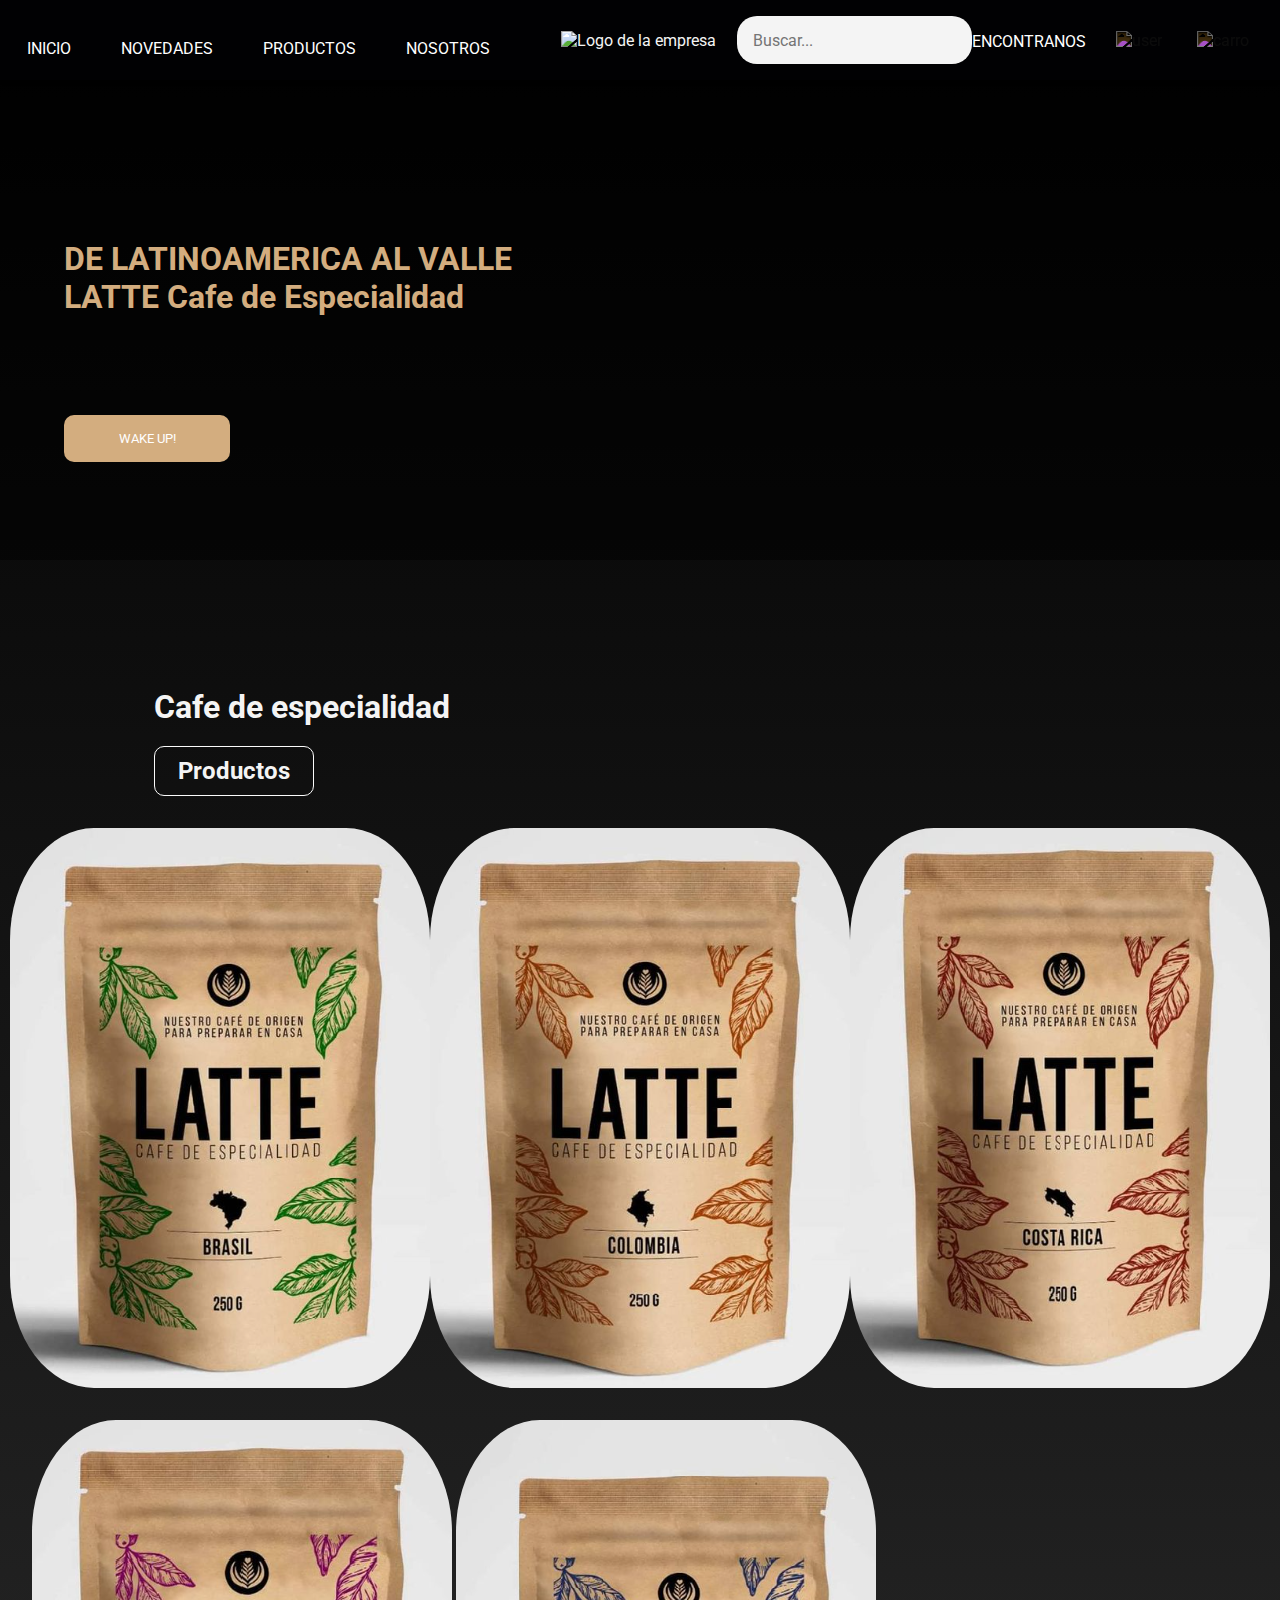
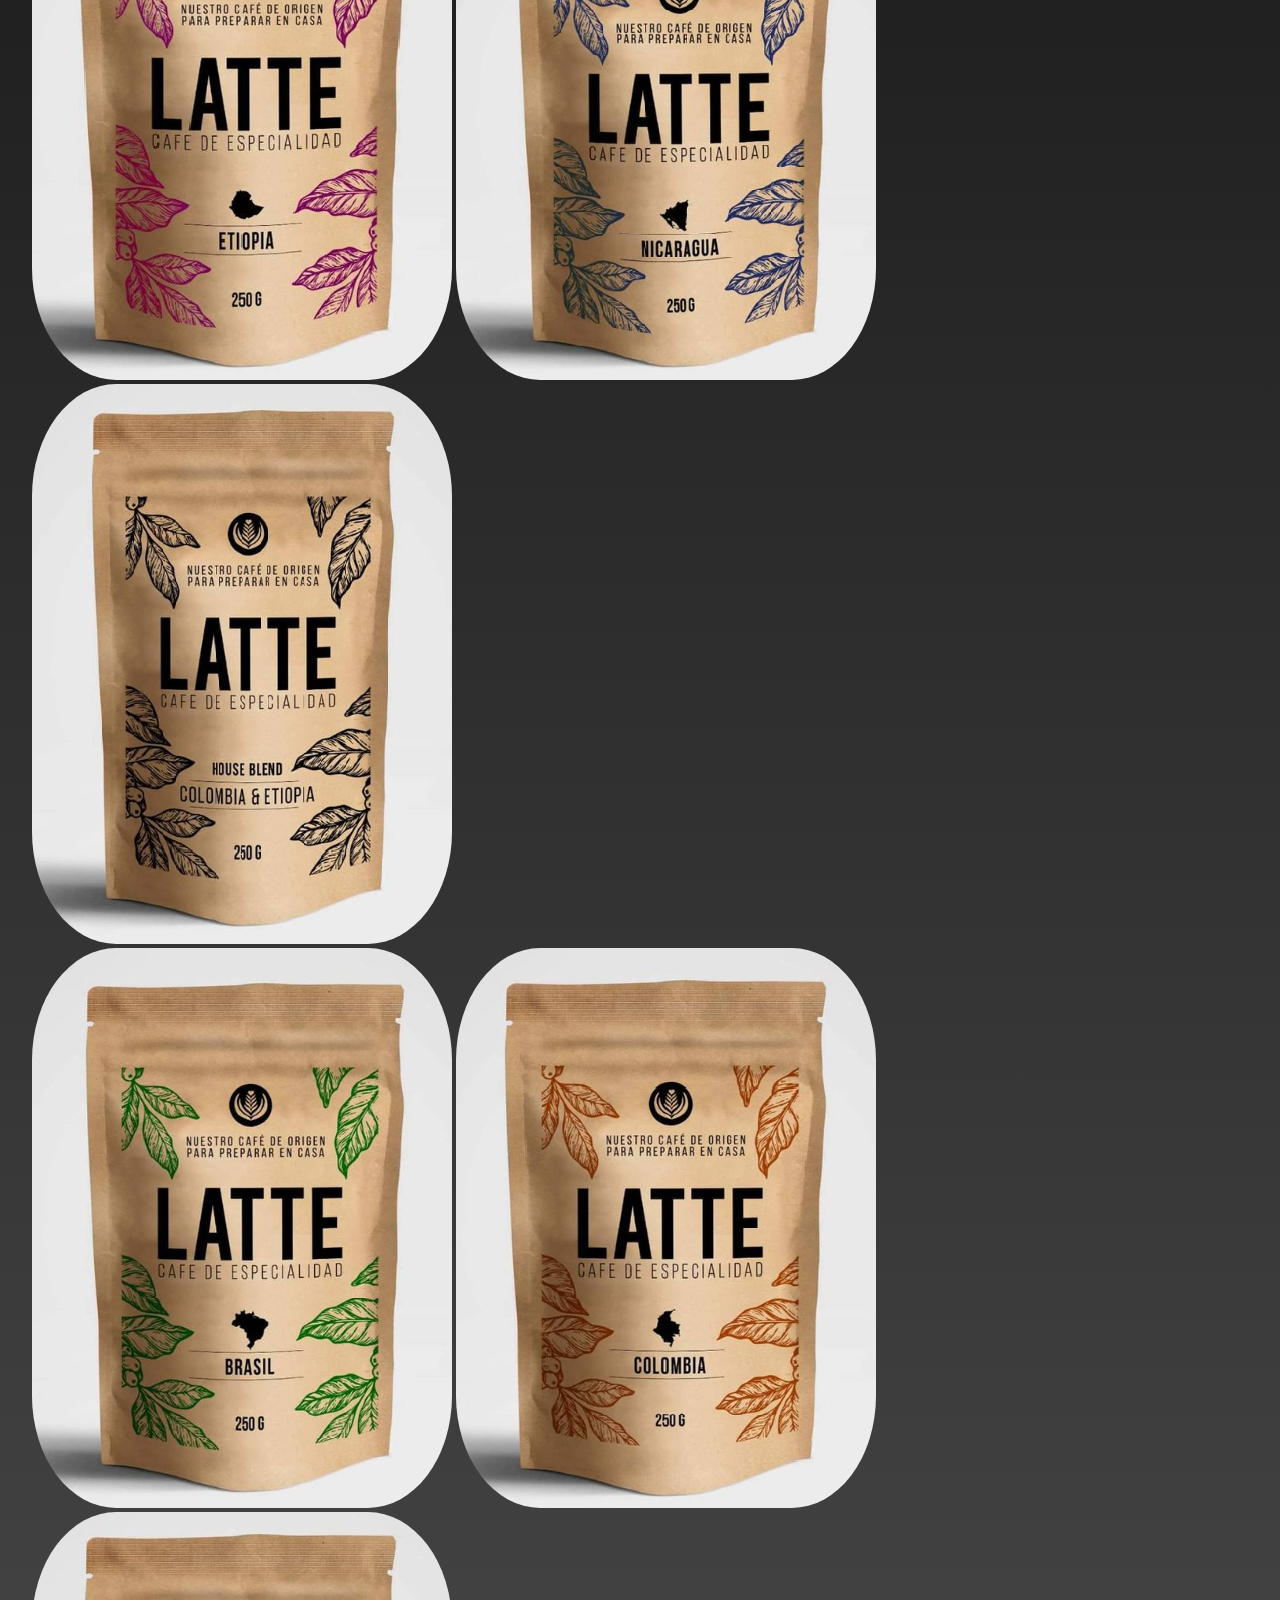
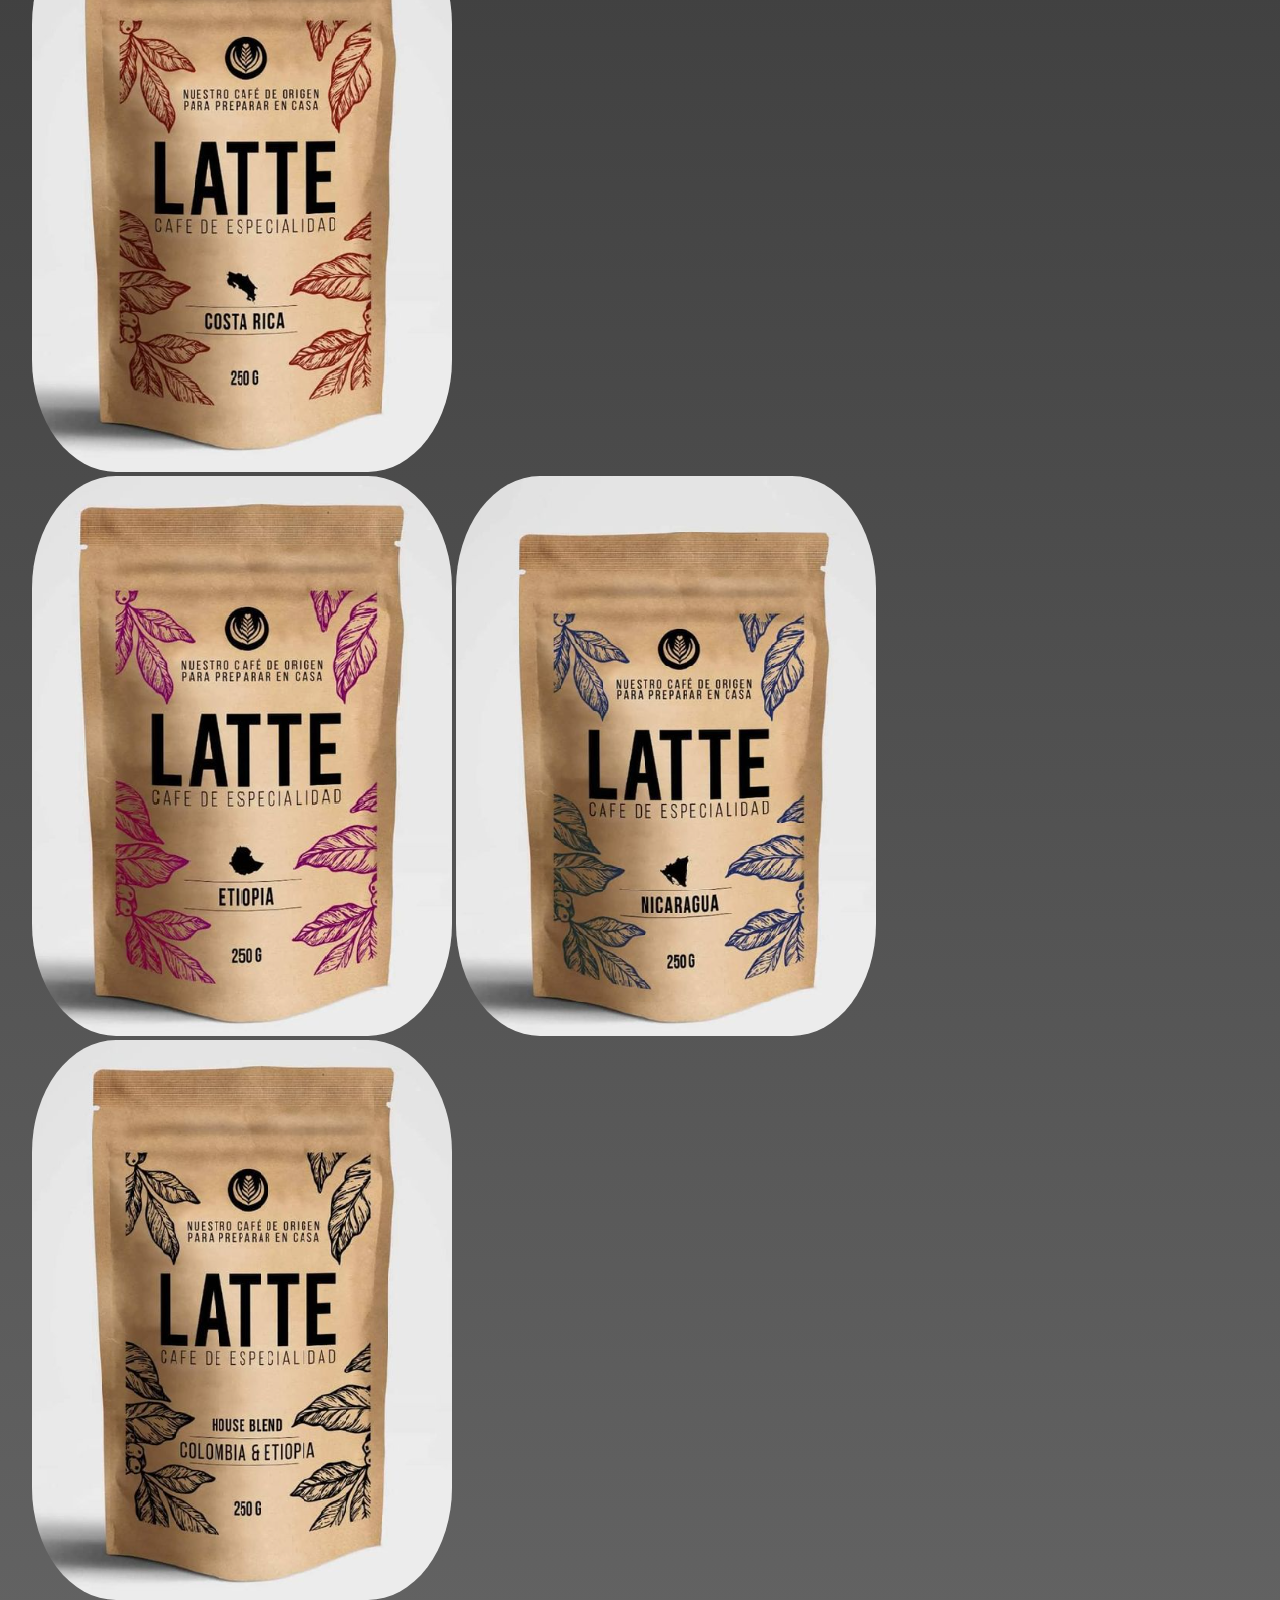
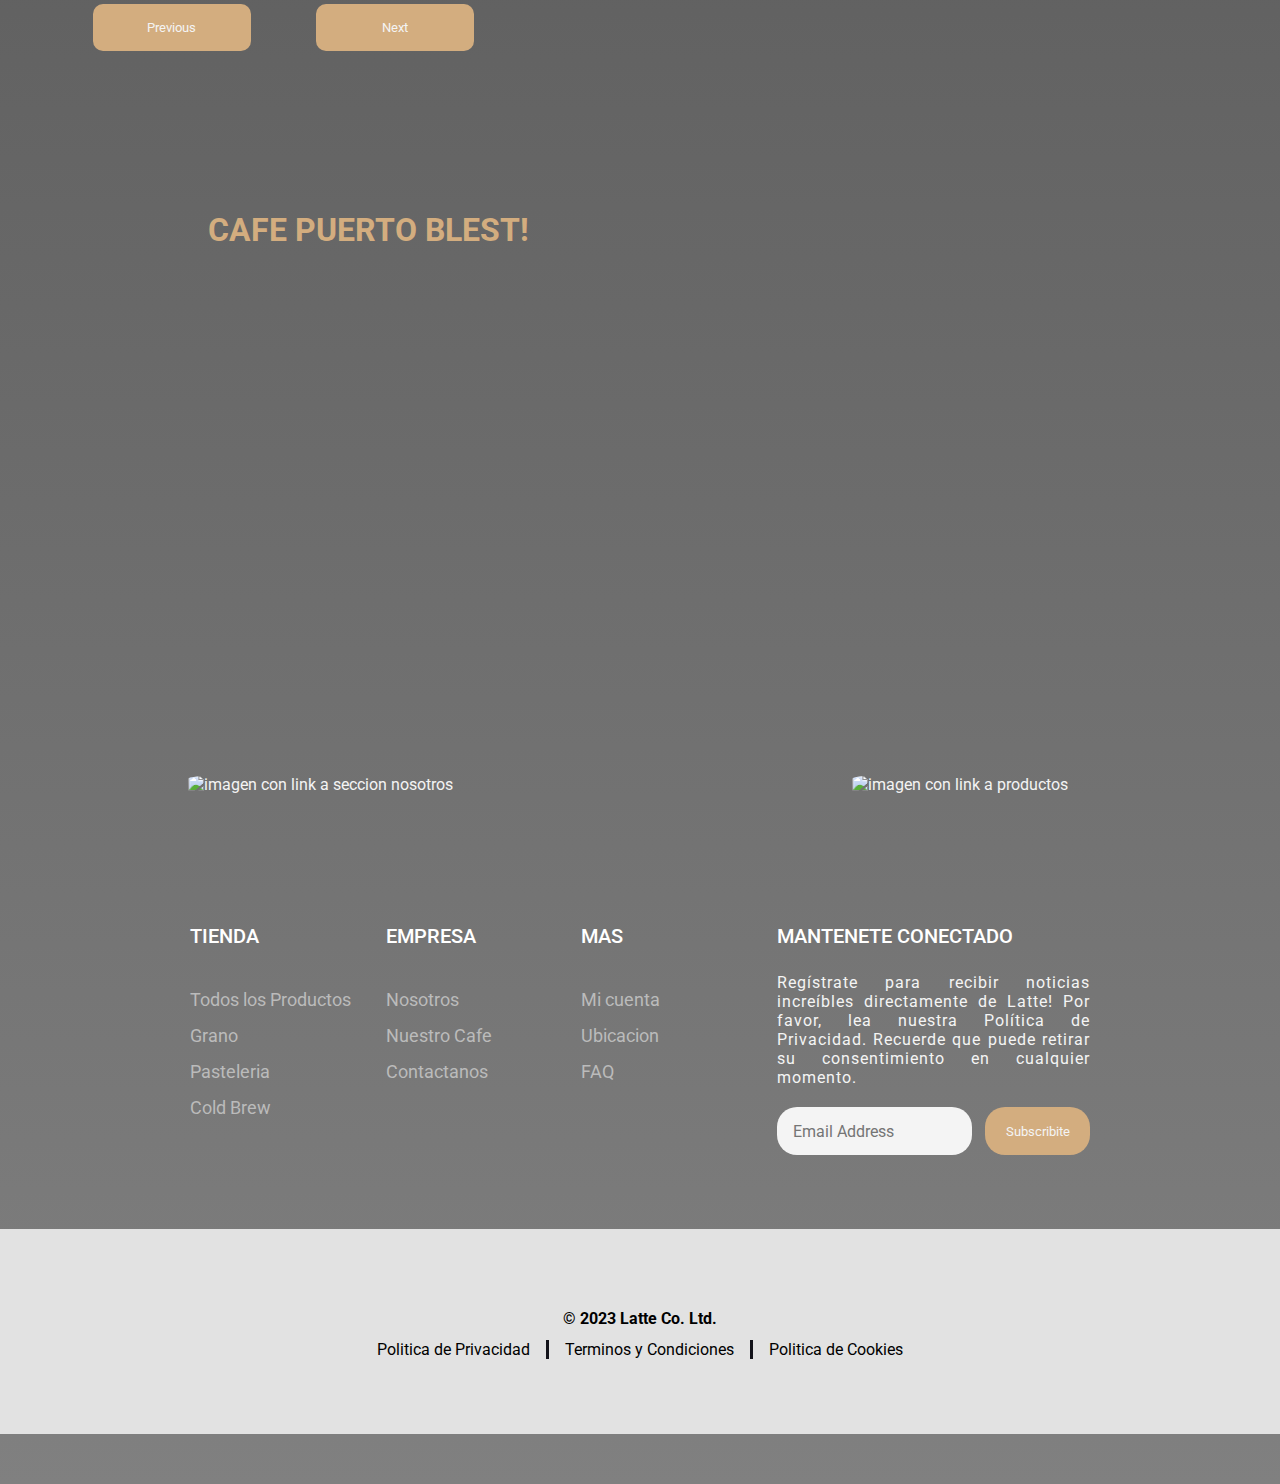
==== commit 5f0c1120: "4 Paginas estilizadas" ====
--- a/index.html
+++ b/index.html
@@ -110,7 +110,7 @@
 
     <!--MAIN-->
     <main>
-      <div class="main-container">
+      <div class="container-principal">
         <div class="container-titulo">
           <h1>DE LATINOAMERICA AL VALLE<br />LATTE Cafe de Especialidad</h1>
           <div>
@@ -121,41 +121,57 @@
         </div>
 
         <!--SECCIONES-->
-        <div class="seccion-a">
+        <section class="seccion-a">
           <div class="titulos">
             <h2>Cafe de especialidad</h2>
             <h3>Productos</h3>
-          </div>    
+          </div>
 
           <div id="carouselExample" class="carousel slide">
             <div class="carousel-inner">
               <div class="carousel-item active">
-                <img src="img/brasil.png"  alt="cafe de brasil">
-                <img src="img/colombia.png" alt="cafe de colombia">
-                <img src="img/costarica.png" alt="cafe de costa rica">
+                <img src="img/brasil.png" alt="cafe de brasil" />
+                <img src="img/colombia.png" alt="cafe de colombia" />
+                <img src="img/costarica.png" alt="cafe de costa rica" />
               </div>
               <div class="carousel-item">
-                <img src="img/etiopiaa.png"  alt="cafe de etiopia">
-                <img src="img/nicaragua.png" alt="cafe de nicaragua">
-                <img src="img/aaa.png" alt="cafe colombia y etiopia">
+                <img src="img/etiopiaa.png" alt="cafe de etiopia" />
+                <img src="img/nicaragua.png" alt="cafe de nicaragua" />
+                <img src="img/aaa.png" alt="cafe colombia y etiopia" />
               </div>
               <div class="carousel-item">
-                <img src="img/brasil.png"  alt="cafe de brasil">
-                <img src="img/colombia.png" alt="cafe de colombia">
-                <img src="img/costarica.png" alt="cafe de costa rica">
+                <img src="img/brasil.png" alt="cafe de brasil" />
+                <img src="img/colombia.png" alt="cafe de colombia" />
+                <img src="img/costarica.png" alt="cafe de costa rica" />
               </div>
               <div class="carousel-item">
-                <img src="img/etiopiaa.png"  alt="cafe de etiopia">
-                <img src="img/nicaragua.png" alt="cafe de nicaragua">
-                <img src="img/aaa.png" alt="cafe colombia y etiopia">
-              </div>
-            </div>
-            <button class="carousel-control-prev" type="button" data-bs-target="#carouselExample" data-bs-slide="prev">
-              <span class="carousel-control-prev-icon" aria-hidden="true"></span>
+                <img src="img/etiopiaa.png" alt="cafe de etiopia" />
+                <img src="img/nicaragua.png" alt="cafe de nicaragua" />
+                <img src="img/aaa.png" alt="cafe colombia y etiopia" />
+              </div>
+            </div>
+            <button
+              class="carousel-control-prev"
+              type="button"
+              data-bs-target="#carouselExample"
+              data-bs-slide="prev"
+            >
+              <span
+                class="carousel-control-prev-icon"
+                aria-hidden="true"
+              ></span>
               <span class="visually-hidden">Previous</span>
             </button>
-            <button class="carousel-control-next" type="button" data-bs-target="#carouselExample" data-bs-slide="next">
-              <span class="carousel-control-next-icon" aria-hidden="true"></span>
+            <button
+              class="carousel-control-next"
+              type="button"
+              data-bs-target="#carouselExample"
+              data-bs-slide="next"
+            >
+              <span
+                class="carousel-control-next-icon"
+                aria-hidden="true"
+              ></span>
               <span class="visually-hidden">Next</span>
             </button>
           </div>
--- a/css/styles.css
+++ b/css/styles.css
@@ -124,6 +124,7 @@
    padding: 0.5rem 1rem;
    font-size: 1rem;
    color: var(--black);
+   width: 100%;
  }
  .menu-hamborgueja {
    position: relative;
@@ -149,12 +150,11 @@
 }
 
  /*MAIN*/
-.main-container{
+.container-principal{
    display: grid;
-   grid-template-columns: repeat(2, 1fr);
-   grid-template-rows: repeat(4, 1fr);
-   row-gap: 5rem;
-   grid-template-rows: 40rem 50rem 50rem 50rem;
+   grid-template-columns: 1fr 1fr;
+   grid-template-rows: (4, 1fr);
+   row-gap: 3rem;
 }
 .container-titulo {
    display: grid;
@@ -162,13 +162,16 @@
    background-color: rgba(0, 0, 0, 0.5); /* El último valor es la opacidad */
    background-blend-mode: multiply; /* Para mezclar la imagen con el color de fondo */
    background-repeat: no-repeat;
-   background-size: 100% 100%;
+   background-size: cover;
    background-position: center;
    justify-self: center;
-   height: 100%;
-   width: 80%;
+   height: 30rem;
+   width: 100%;
    padding-top: 10rem;
+   grid-template-columns: 1 / 2;
    grid-column: span 2;
+   grid-row: 1;
+   margin-bottom: 3rem;
 }
 
  h1{
@@ -194,13 +197,18 @@
 }
 a{
    text-decoration: none;
+   color: white;
 }
 
 /* SECCIONES */
 .seccion-a {
+   display: flex;
+   flex-direction: column;
    padding: 2rem;
    width: 100%;
    grid-column: span 2;
+   grid-row: 2;
+   margin-bottom: 3rem;
  }
 .seccion-a h2 {
    font-size: 2rem;
@@ -250,7 +258,8 @@
    height: 500px;
    margin-left: 10%;
    grid-column: span 2;
-   justify-self: center;
+   grid-row: 3;
+   margin-bottom: 3rem;
  }
  .seccion-b h2 {
    font-size: 2rem;
@@ -262,39 +271,32 @@
  }
 
  .seccion-c {
-   grid-column: span 2;
-   justify-self: center;
-}
-
+   grid-column: 1 / span 2;
+   display: flex;
+
+ }
  .seccion-c img{
-   display: flex;
-   justify-self: center;
    border-radius: 20%;
  }
+
  .img-1{
-   width: 600px;
-   height: 600px;
-   grid-row: 4 / 4;
-   grid-column: 1 / 2;
-   margin-right: 5rem;
+   display: flex;
+   width: 100%;
+   align-items: center;
+   justify-content: center;
  }
  .img-1 img{
-   width: 100%;
-   height: 600px;
+   width: 35rem;
+   height: 35rem;
  }
  .img-2{
    display: flex;
-   display: grid;
-   grid-row: 4 / 4;
-   grid-column: 2 / 2;
-   width: 600px;
-   height: 600px;
+   justify-content: center;
+   width: 100%;
  }
  .img-2 img{
-   width: 100%;
-   height: 600px;
-   grid-row: 4 / 4;
-   grid-column: 2 / 2;
+   width: 35rem;
+   height: 35rem;
  }
 
 /*FOOTER*/
@@ -305,6 +307,7 @@
    padding: 50px 0;
    width: 100%;
    height: auto;
+   margin-top: 5rem;
 }
 .container-arriba{
    grid-column: span 2;
@@ -422,6 +425,7 @@
    align-items: center;
    justify-content: center;
    text-align: center;
+   width: 100%;/*asdasdasdadsadsaddasdsad*/
 }
 .copy ul{
    display: flex;
@@ -452,21 +456,6 @@
 .copy ul li:hover{
    color: var(--main-color);
 }
-
-
-
-/*PAGINA NOSOTROS*/
-.container-nosotros{
-   background-image: url("../img/equipo.jpg");
-   width: 100%;
-   height: 1000px;
-   background-repeat: no-repeat;
-   background-size: cover;
-}
-.collage img{
-   width: 30%;
-}
-
 
 /*PAGINA NOVEDADES*/
 
@@ -487,13 +476,14 @@
    background-repeat: no-repeat;
    background-size: cover;
    background-position: center;
+   height: 30rem;
    grid-column: span 2;
 }
 
 .container-novedades h1{
    display: flex;
    margin-top: 5rem;
-   font-size: 4rem;
+   font-size: 3rem;
    font-weight: bold;
    color: white;
 }
@@ -597,20 +587,161 @@
    height: 480px;
 }
 
+/*PAGINA PRODUCTOS*/
+.container-productos{
+   background-image: url("../img/mainproductos1.jpg");
+   background-position: center;
+   width: 100%;
+   height: 30rem;
+   background-repeat: no-repeat;
+   background-size: cover;
+   margin-bottom: 5rem;
+   flex-direction: column;
+   object-fit: cover;
+}
 
 /*PAGINA NOSOTROS*/
 .container-nosotros{
+   display: flex;
    background-image: url("../img/equipo.jpg");
-   background-color: rgba(0, 0, 0, 0.5); /* El último valor es la opacidad */
+   background-color: rgba(0, 0, 0, 0.2); /* El último valor es la opacidad */
    background-blend-mode: multiply; /* Para mezclar la imagen con el color de fondo */
-   width: 100%;
-   height: 1000px;
+   background-position: center;
+   width: 100%;
+   height: 40rem;
    background-repeat: no-repeat;
-   background-color: #d3ad7f;
    background-size: cover;
-}
-.collage img{
-   width: 30%;
+   margin-bottom: 5rem;
+   flex-direction: column;
+   object-fit: cover;
+}
+
+.container-nosotros h1{
+   margin-top: 5rem;
+   margin-left: 5%;
+}
+.container-nosotros h2{
+   margin-top: 25rem;
+   margin-left: 5%;
+}
+
+.elproyecto{
+   display: flex;
+   flex-direction: column;
+}
+.elproyecto h2, h3{
+   margin-left: 5%;
+}
+.elproyecto img{
+   width: 90%;
+   height: 40rem;
+   margin-left: 5%;
+   margin-top: 2rem;
+   margin-bottom: 3rem;
+}
+.elproyecto p{
+   display: flex;
+   flex-direction: column;
+   justify-content: center;
+   width: 80%;
+   margin-left: 5%;
+   text-align: justify;
+   line-height: 1.5rem;
+}
+
+.collage{
+   display: grid;
+   grid-template-columns: 50% 50%;
+   place-items: center;
+   margin-top: 3rem;
+   margin-bottom: 3rem;
+}
+
+.sillas {
+   display: flex;
+   grid-row: span 2;
+   width: 100%;
+   height: 100%;
+   margin-left: 5%;
+   
+}
+.sillas img{
+   width: 80%;
+   height: auto;
+   margin-left: 15%;
+
+}
+.bolsas img{
+   width: 80%;
+}
+.maquina img{
+   width: 80%;
+}
+/*PAGINA ENCONTRANOS*/
+.container-encontranos{
+   display: grid;
+   grid-template-columns: repeat(2, 1fr);
+   grid-template-rows: repeat(3, auto);
+}
+.corazonderoca{
+   margin-top: 5rem;
+   width: 100%;
+   grid-column: 1 / span 2;
+   margin-bottom: 5rem;
+}
+.corazonderoca h1{
+   justify-content: center;
+   text-align: center;
+   margin-bottom: 3rem;
+}
+.corazonderoca img{
+   width: 80%;
+   margin-left: 10%;
+   border-radius: 5%;
+}
+.fachada{
+   display: flex;
+   flex-direction: column;
+   grid-column: 1 / 1 ;
+   width: 100%;
+   justify-self: center;
+   justify-items: center;
+}
+.fachada img{
+   width: 40rem;
+   height: 40rem;
+   justify-self: center;
+   margin-left: 30%;
+   border-radius: 10%;
+}
+.fachada h3{
+   margin-left: 30%;
+}
+.latte-maps{
+   display: flex;
+   flex-direction: column;
+   justify-items: center;
+   grid-column: 2 / 2;
+   
+}
+.latte-maps iframe{
+   display: flex;
+   margin-left: 10%;
+   width: 40rem;
+   height: 40rem;
+   border-radius: 10%;
+}
+.latte-maps h3{
+   margin-left: 10%;
+}
+.direccion-roca{
+   grid-column: 1 / span 2;
+   margin-top: 5rem;
+}
+.direccion-roca h3{
+   justify-content: center;
+   text-align: center;
+   color: var(--main-color);
 }
 
 /*PAGINA CONTACTO*/
@@ -667,7 +798,7 @@
       display: none;
    }
    /*INDEX*/
-   .main-container{
+   .contenedor-principal{
       display: grid;
       grid-template-columns: repeat(1, 1fr);
    }
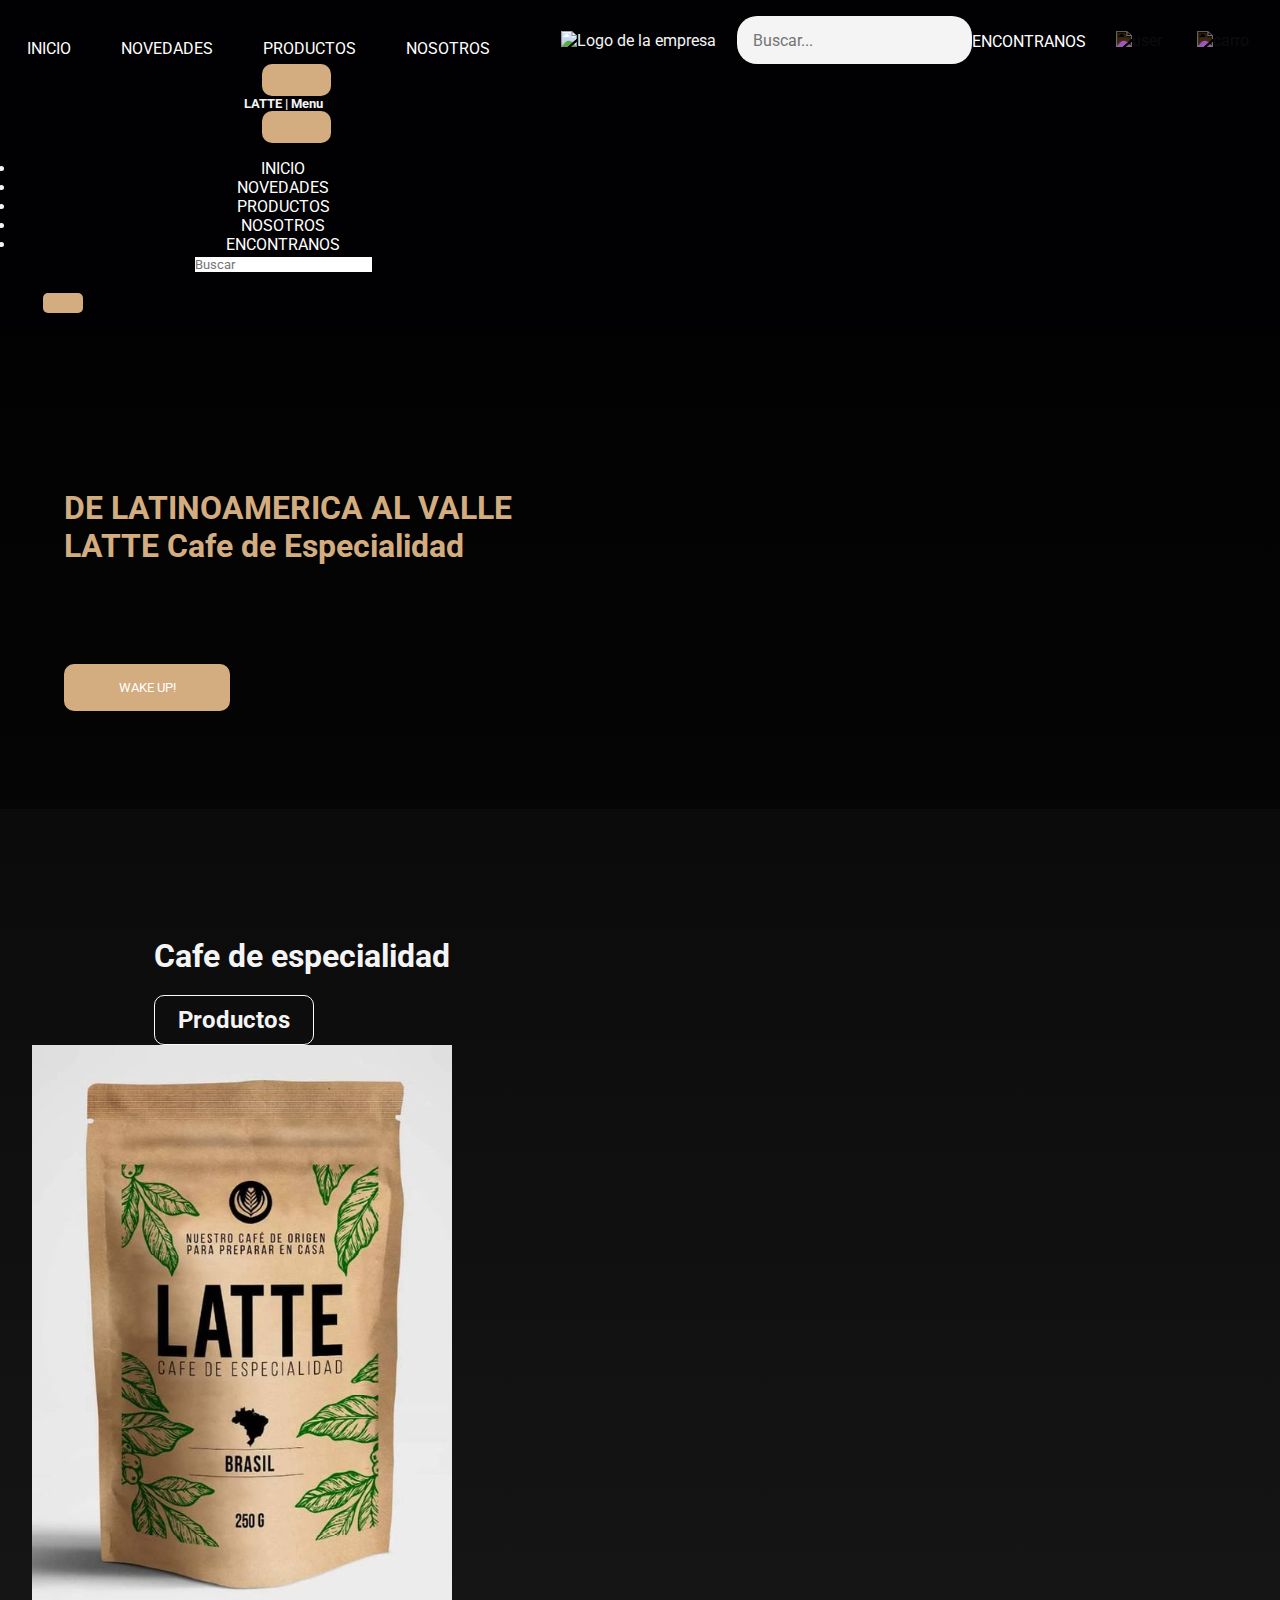
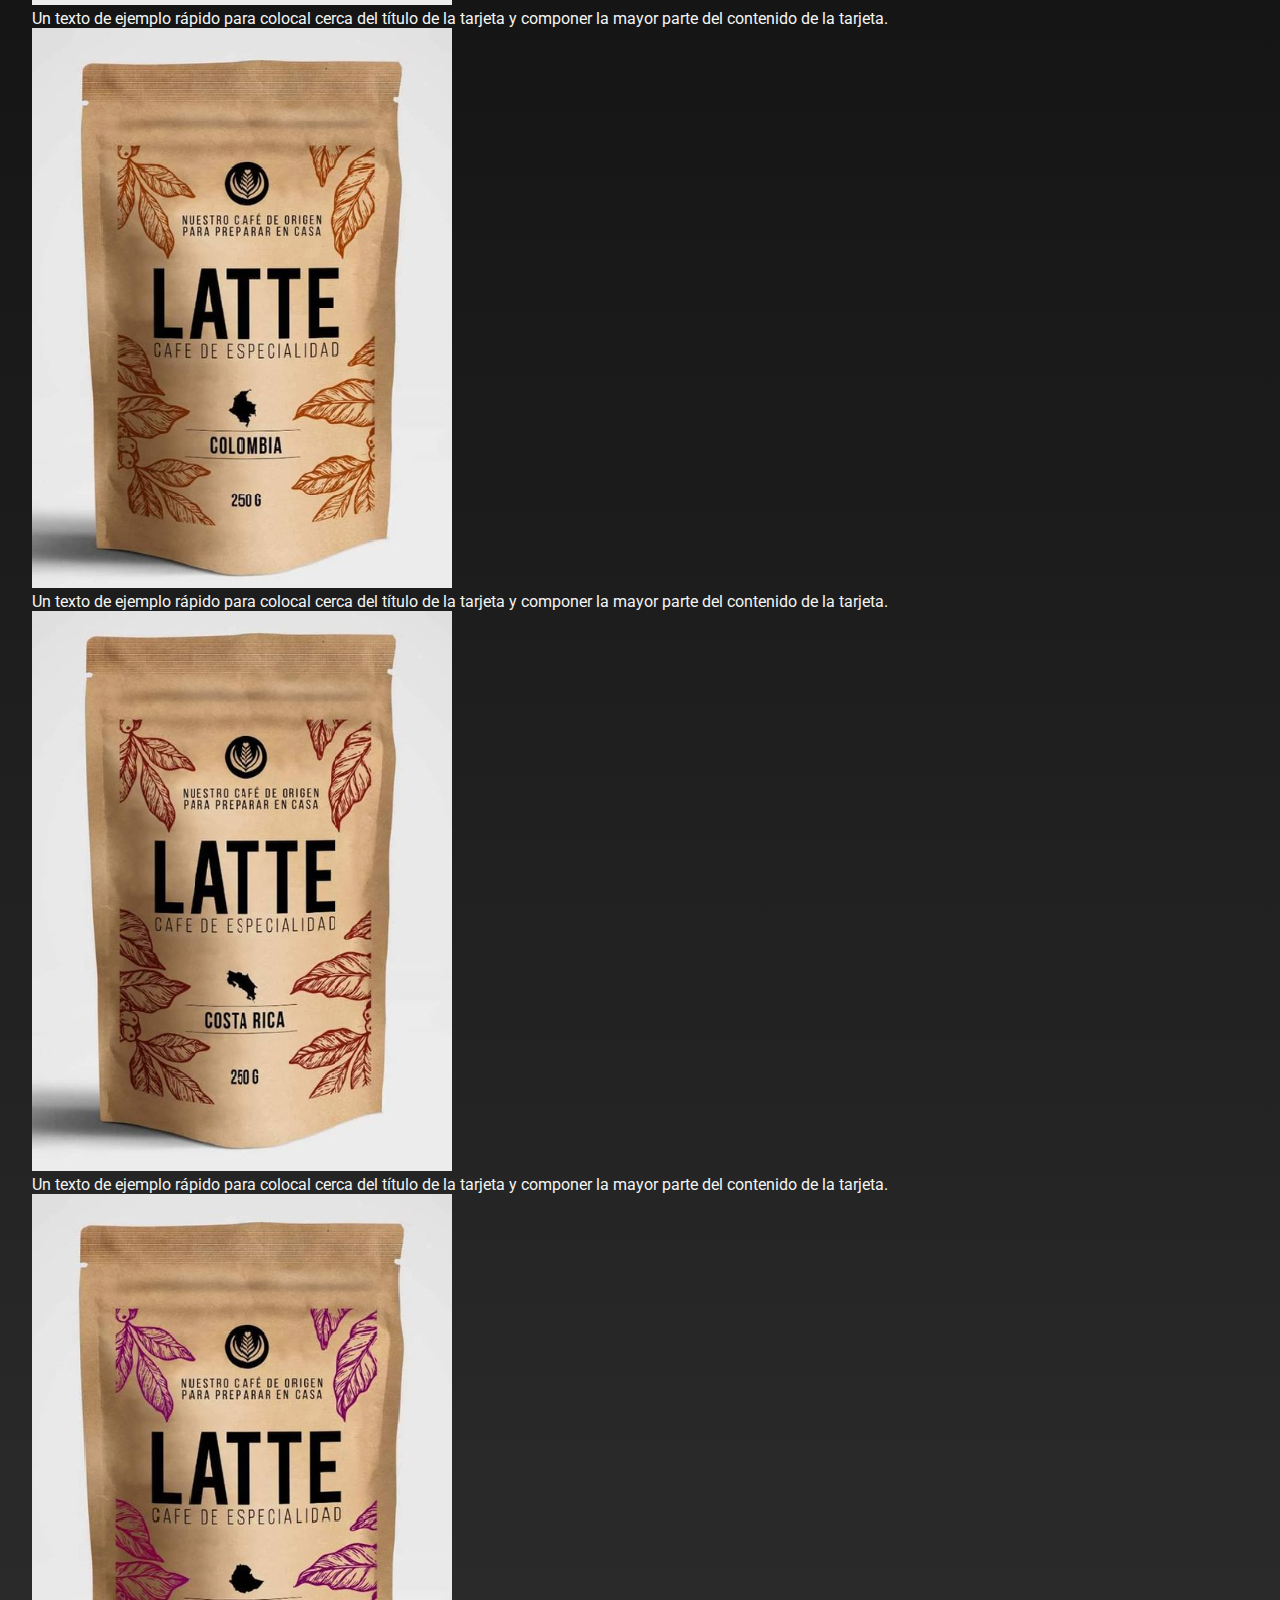
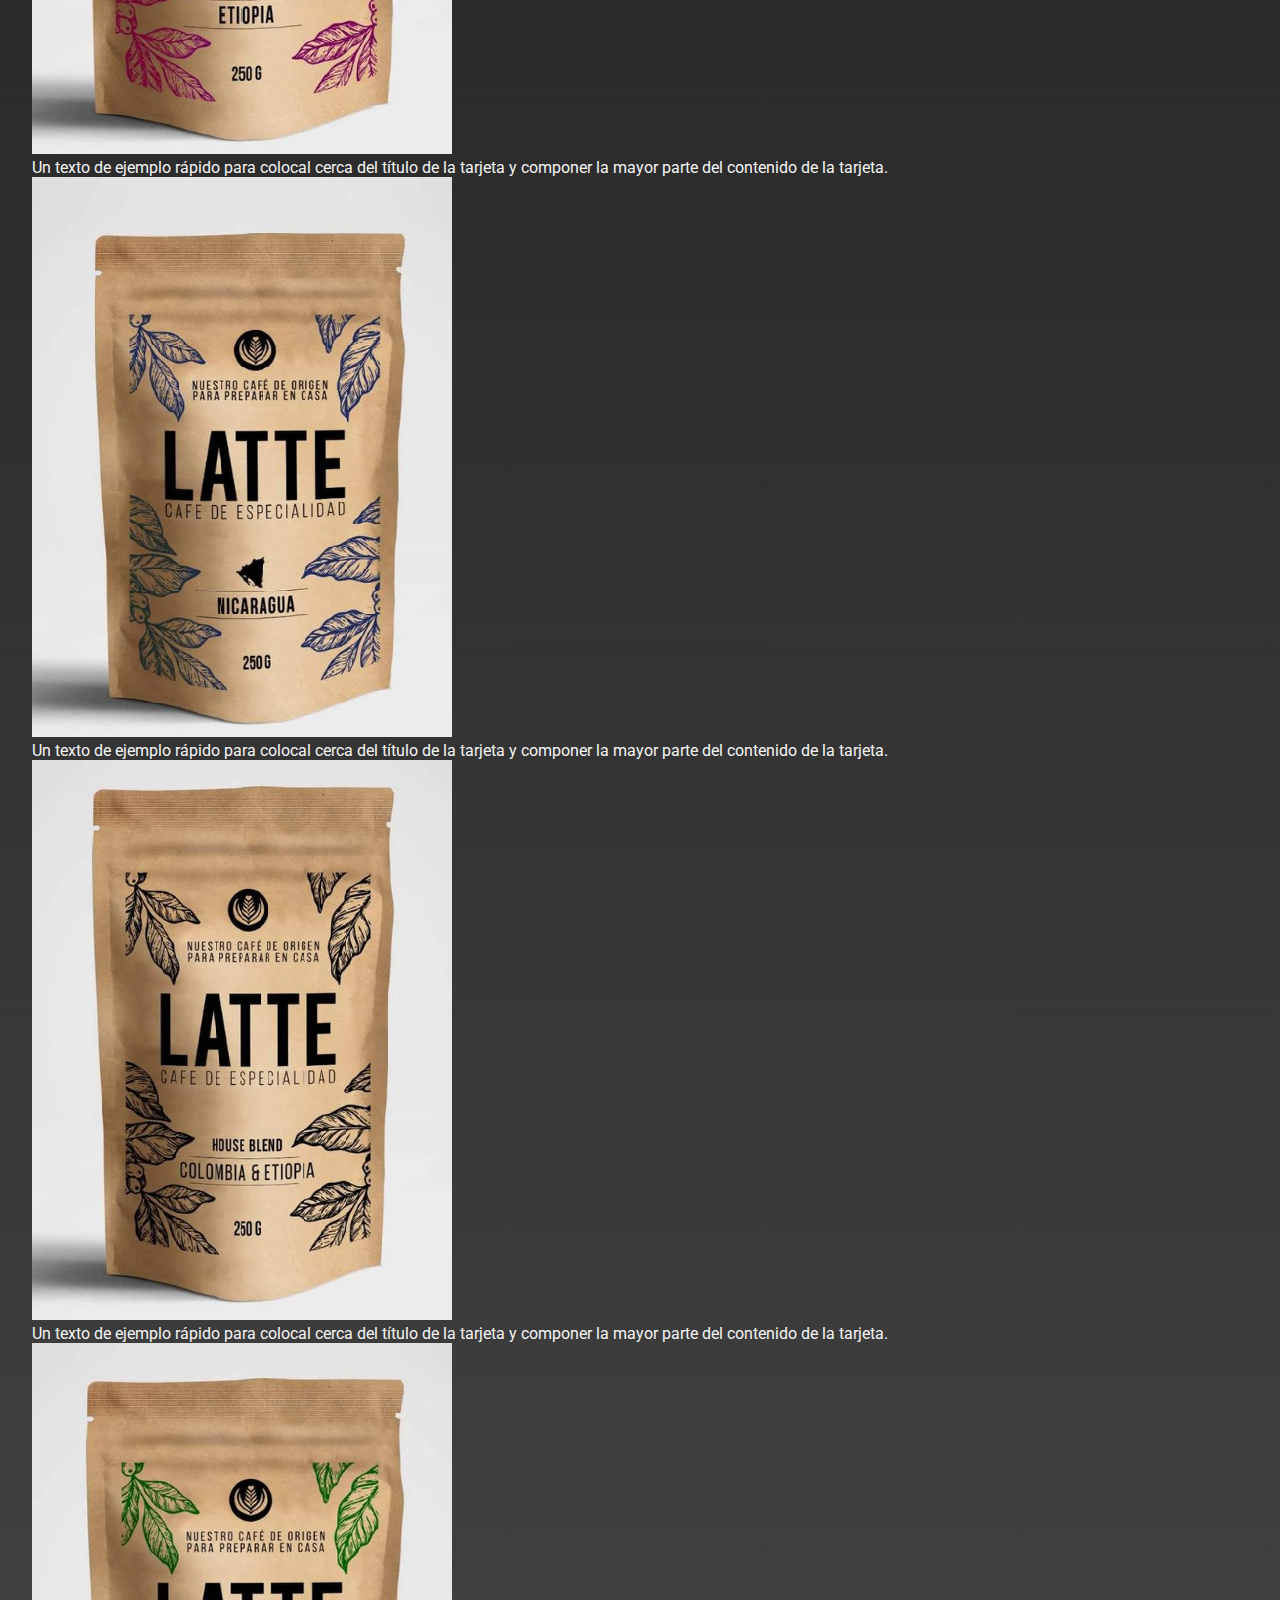
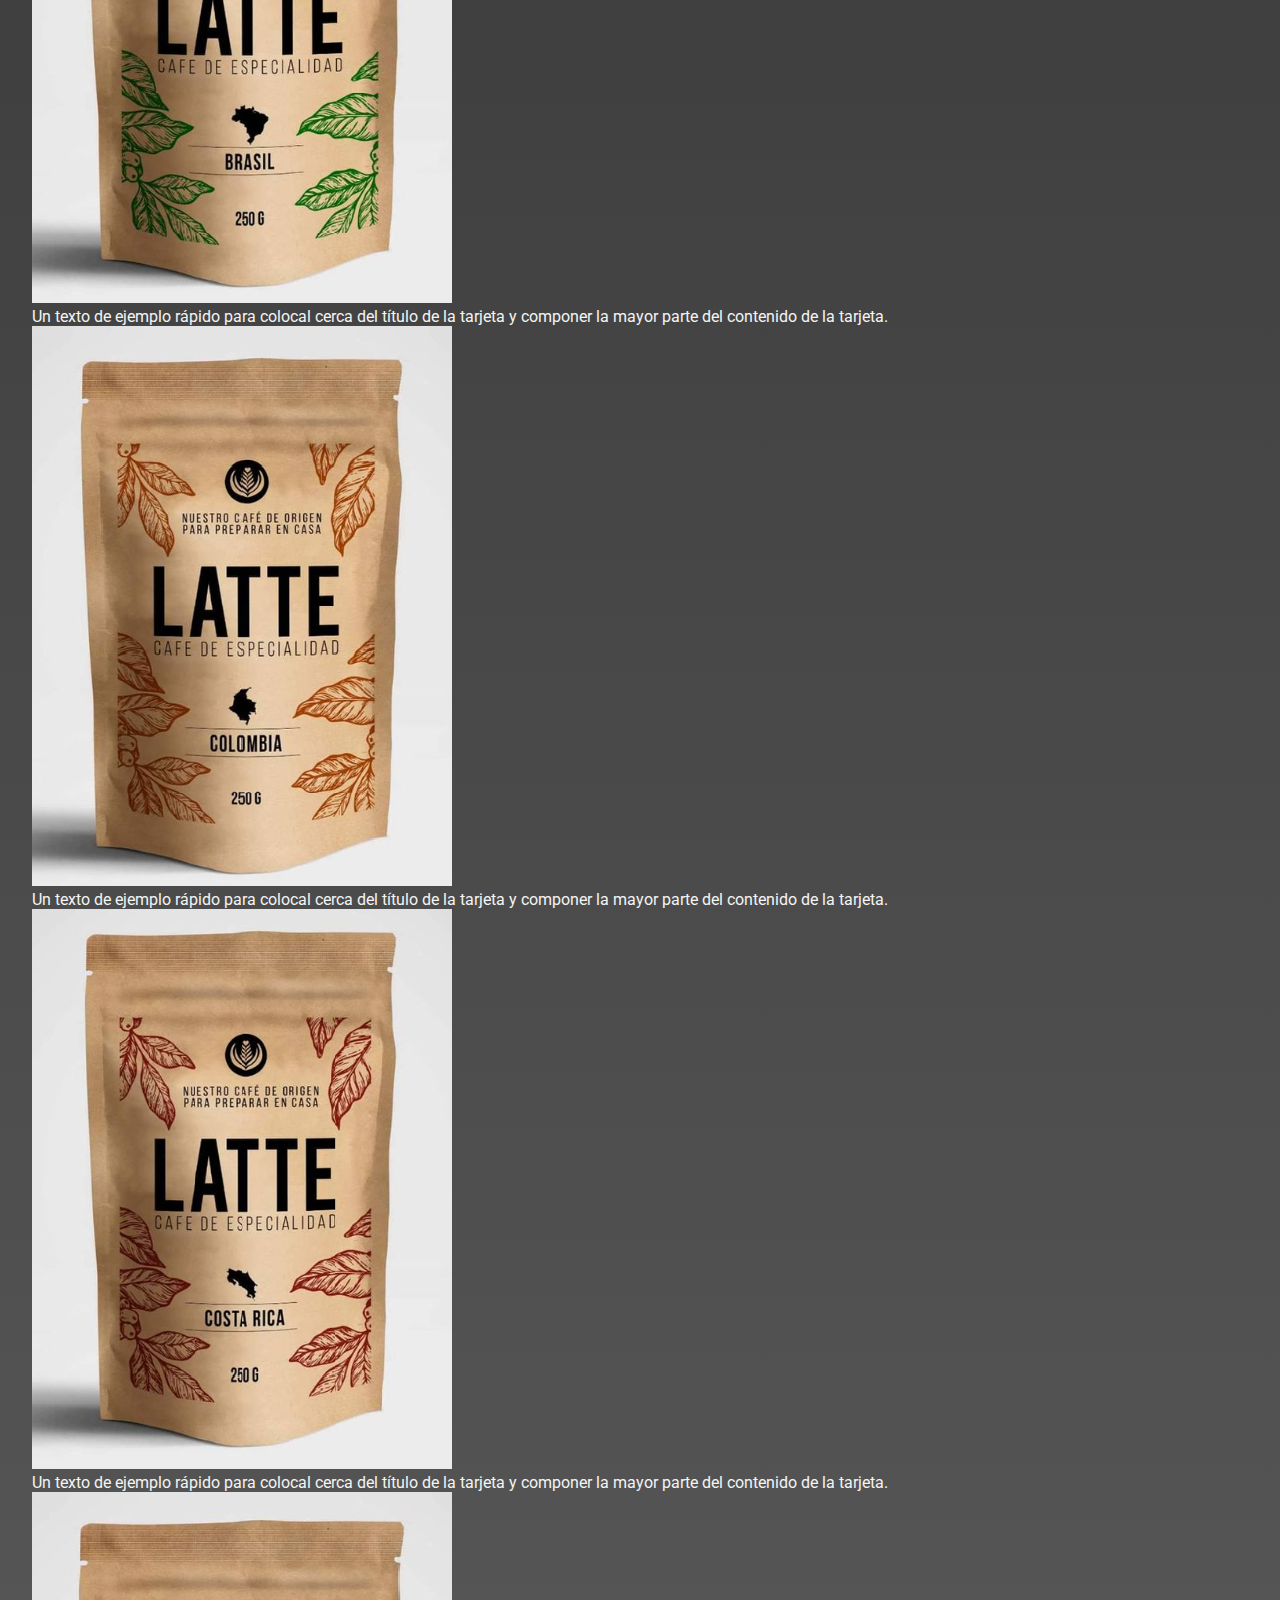
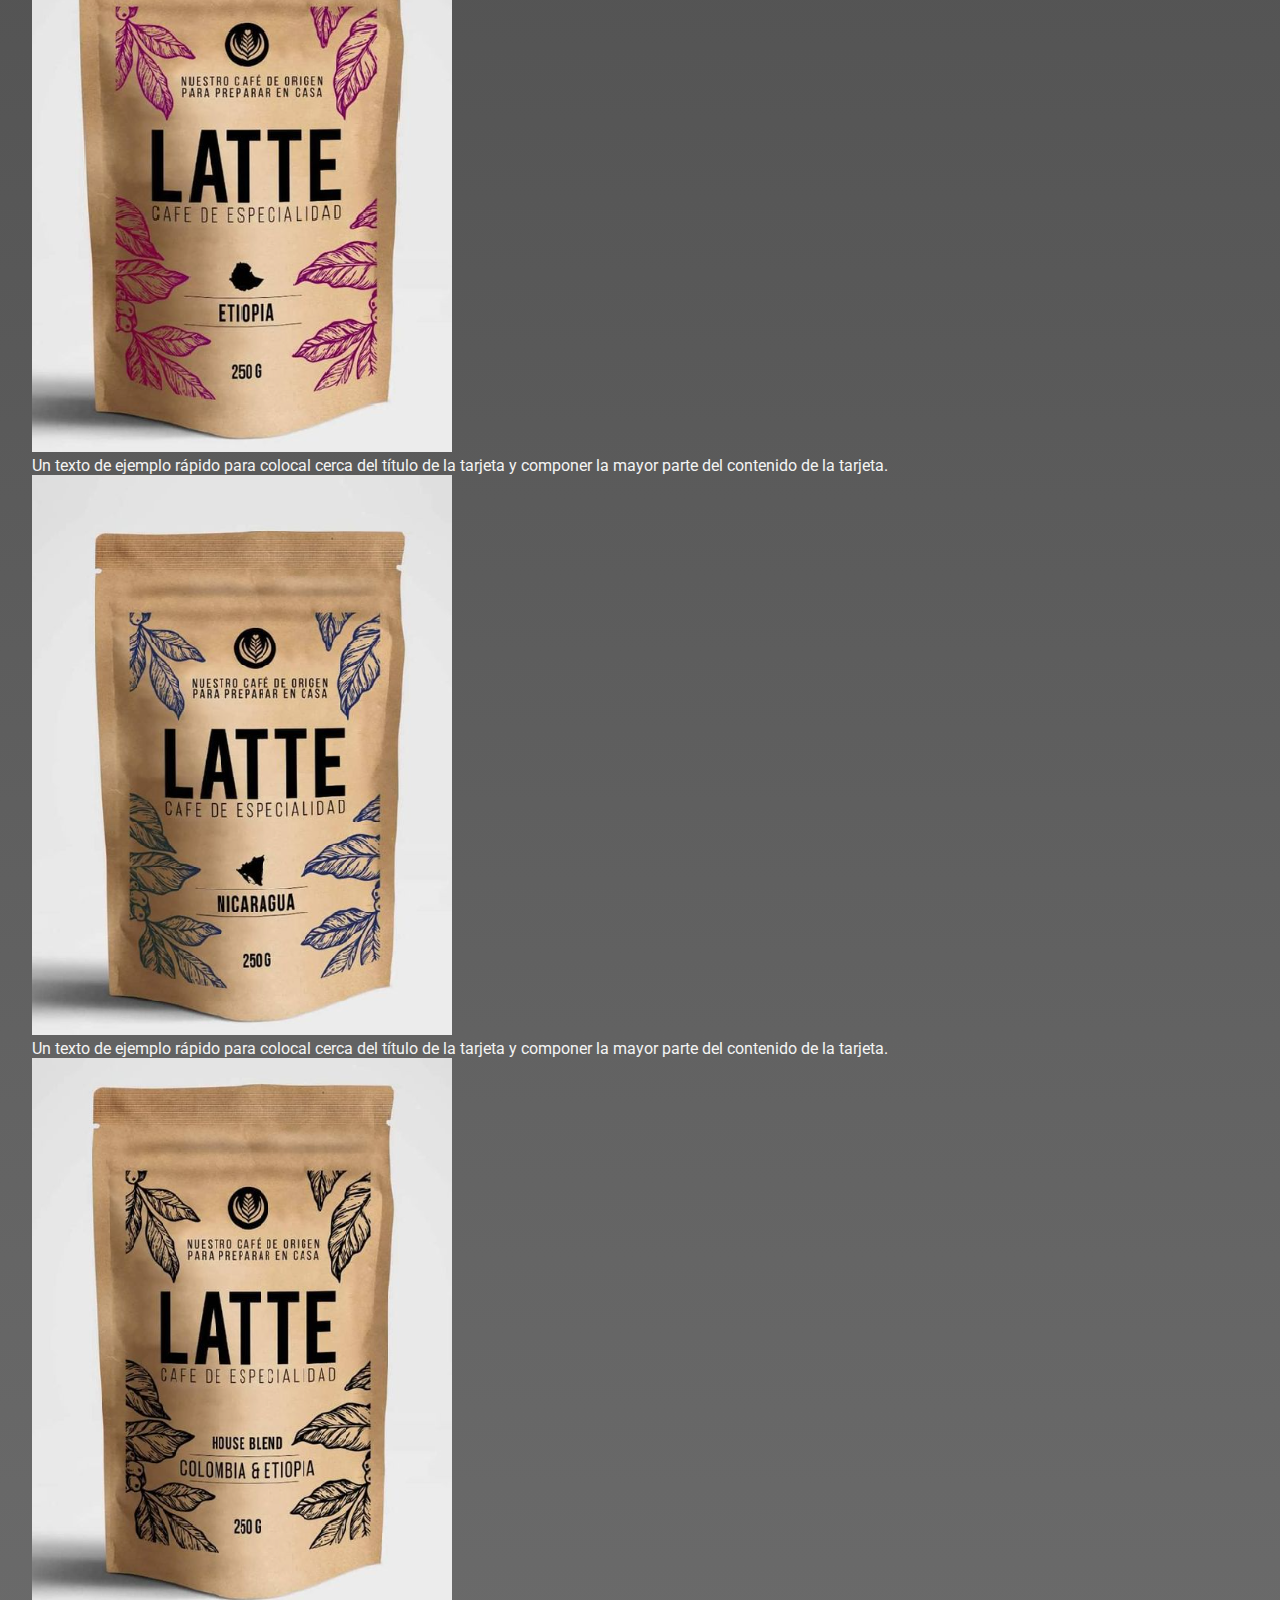
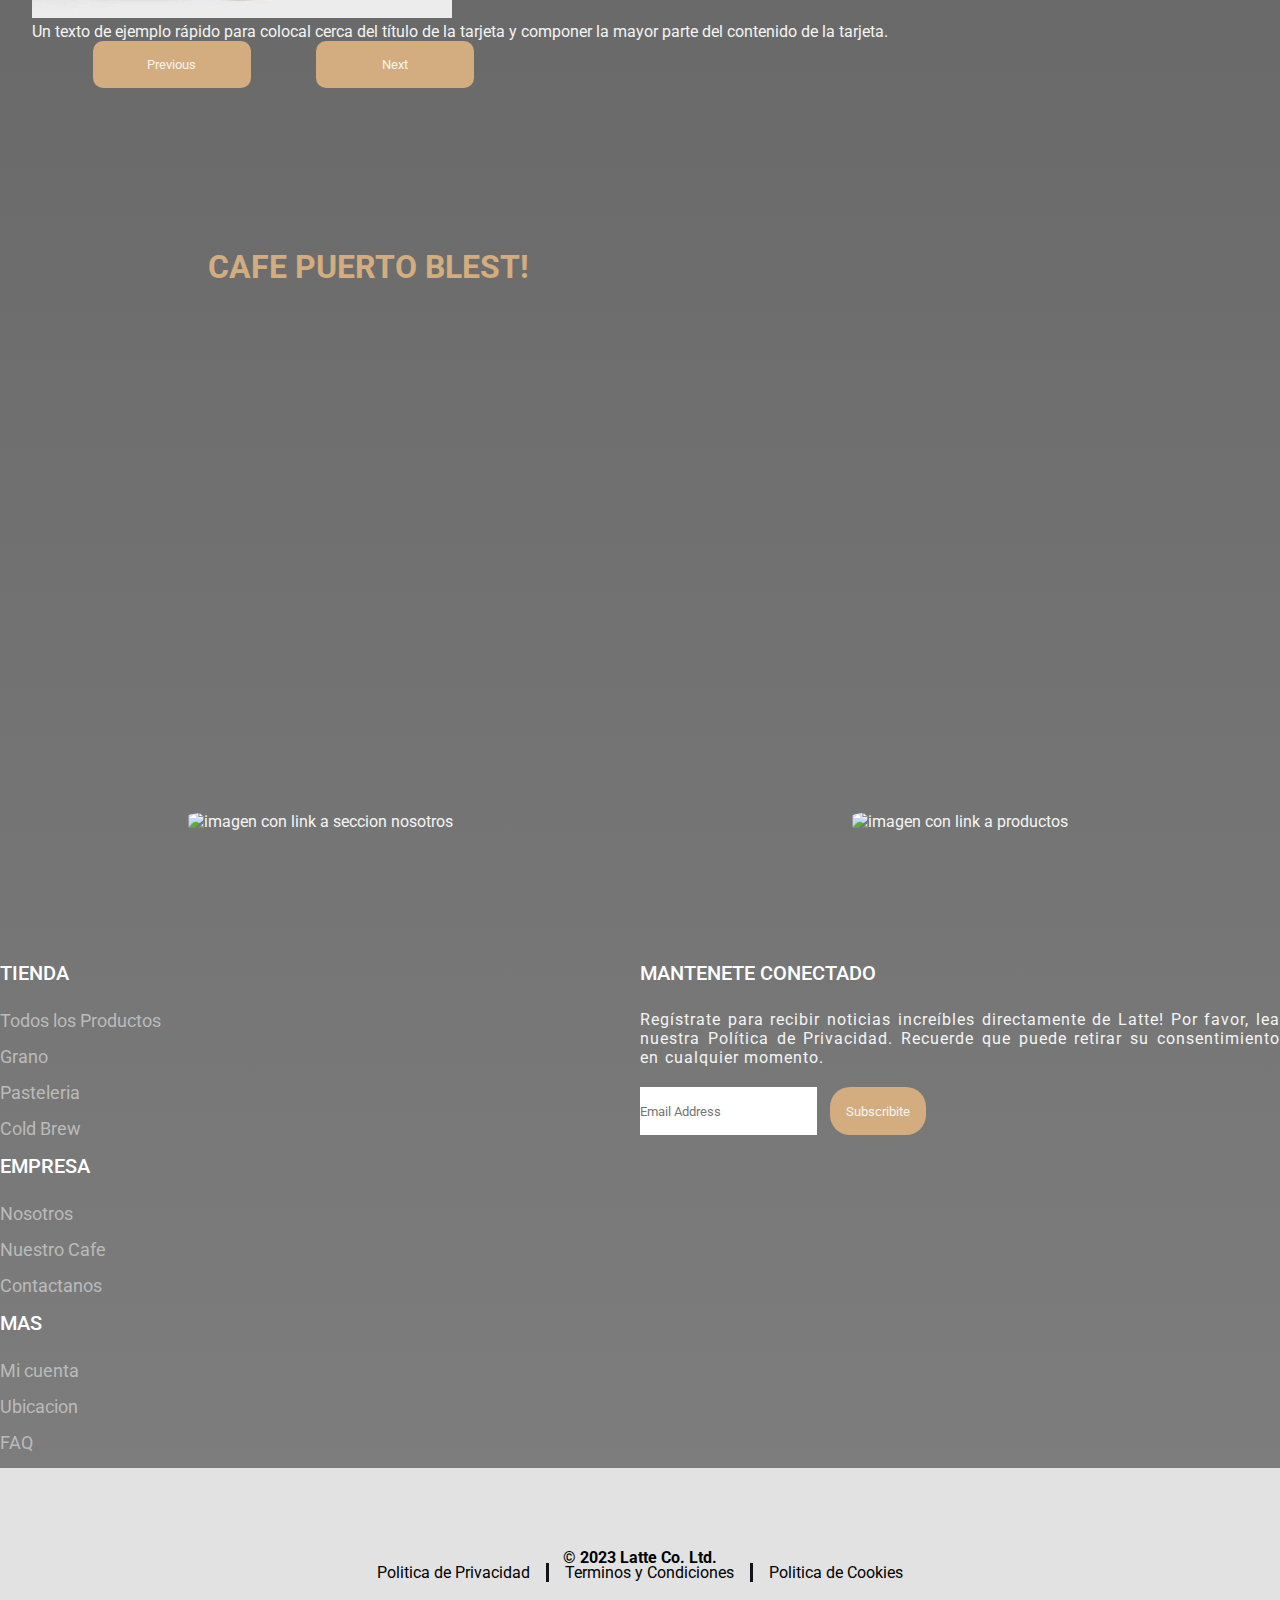
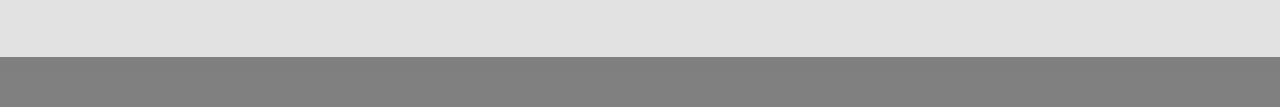
==== commit b4b84f15: "Nueva pagina: usuario.html" ====
--- a/index.html
+++ b/index.html
@@ -48,60 +48,97 @@
             <li><a href="pages/encontranos.html">ENCONTRANOS</a></li>
           </ul>
           <div class="iconos">
-            <a href="#" class="user"
+            <a href="pages/usuario.html" class="user"
               ><img src="img/usuario.png" alt="user"
             /></a>
             <a href="#" class="shop"><img src="img/bolsa.png" alt="carro" /></a>
           </div>
         </div>
-        <div class="menu-hamborgueja">
-          <div class="collapse" id="navbarToggleExternalContent">
-            <div class="bg-dark p-4">
-              <ul class="navbar-nav pe-3">
-                <li class="nav-item">
-                  <a
-                    class="nav-link active"
-                    aria-current="page"
-                    href="index.html"
-                    >INICIO</a
-                  >
-                </li>
-                <li class="nav-item">
-                  <a class="nav-link active" href="pages/novedades.html"
-                    >NOVEDADES</a
-                  >
-                </li>
-                <li class="nav-item">
-                  <a class="nav-link active" href="pages/productos.html"
-                    >PRODUCTOS</a
-                  >
-                </li>
-                <li class="nav-item">
-                  <a class="nav-link active" href="pages/nosotros.html"
-                    >NOSOTROS</a
-                  >
-                </li>
-                <li class="nav-item">
-                  <a class="nav-link active" href="pages/encontranos.html"
-                    >ENCONTRANOS</a
-                  >
-                </li>
-              </ul>
-            </div>
-          </div>
-          <div class="navbar navbar-dark">
+        <div class="menuhamburguesa">
+          <div class="navbar navbar-dark w-auto d-inline-flex ms-1">
             <div class="container-fluid">
               <button
-                class="navbar-toggler"
+                class="navbar-toggler border-0 shadow-none"
                 type="button"
-                data-bs-toggle="collapse"
-                data-bs-target="#navbarToggleExternalContent"
-                aria-controls="navbarToggleExternalContent"
-                aria-expanded="false"
+                data-bs-toggle="offcanvas"
+                data-bs-target="#offcanvasNavbar"
+                aria-controls="offcanvasNavbar"
                 aria-label="Toggle navigation"
               >
-                <span class="navbar-toggler-icon"></span>
+                <i
+                  class="fa-solid fa-bars fa-fade fa-xl"
+                  style="color: #e3c635"
+                ></i>
               </button>
+              <div
+                class="offcanvas offcanvas-start navbar-dark bg-dark"
+                tabindex="-1"
+                id="offcanvasNavbar"
+                aria-labelledby="offcanvasNavbarLabel"
+              >
+                <div class="offcanvas-header justify-content-center">
+                  <h5 class="offcanvas-title" id="offcanvasNavbarLabel">
+                    LATTE | Menu
+                  </h5>
+                  <button
+                    type="button"
+                    class="btn-close"
+                    data-bs-dismiss="offcanvas"
+                    aria-label="Close"
+                  ></button>
+                </div>
+                <div class="offcanvas-body">
+                  <ul
+                    class="navbar-nav justify-content-start flex-grow-1 pe-2 m-5 mt-0"
+                  >
+                    <li class="nav-item">
+                      <a
+                        class="nav-link active"
+                        aria-current="page"
+                        href="index.html"
+                        >INICIO</a
+                      >
+                    </li>
+                    <li class="nav-item">
+                      <a class="nav-link" href="pages/novedades.html"
+                        >NOVEDADES</a
+                      >
+                    </li>
+                    <li class="nav-item">
+                      <a class="nav-link" href="pages/productos.html"
+                        >PRODUCTOS</a
+                      >
+                    </li>
+                    <li class="nav-item">
+                      <a class="nav-link" href="pages/nosotros.html"
+                        >NOSOTROS</a
+                      >
+                    </li>
+                    <li class="nav-item">
+                      <a class="nav-link" href="pages/encontranos.html"
+                        >ENCONTRANOS</a
+                      >
+                    </li>
+                  </ul>
+                  <form class="d-flex flex-grow-2 mt-0 m-5" role="search">
+                    <input
+                      class="form-control mt-3 me-1 h-25 w-50"
+                      type="search"
+                      placeholder="Buscar"
+                      aria-label="Search"
+                    />
+                    <button
+                      class="btn btn-outline-success mt-3 h-25 w-25 align-middle p-1"
+                      type="submit"
+                    >
+                      <i
+                        class="fa-solid fa-mug-hot fa-bounce fa-2xl"
+                        style="color: #a67d0c"
+                      ></i>
+                    </button>
+                  </form>
+                </div>
+              </div>
             </div>
           </div>
         </div>
@@ -130,24 +167,84 @@
           <div id="carouselExample" class="carousel slide">
             <div class="carousel-inner">
               <div class="carousel-item active">
-                <img src="img/brasil.png" alt="cafe de brasil" />
-                <img src="img/colombia.png" alt="cafe de colombia" />
-                <img src="img/costarica.png" alt="cafe de costa rica" />
+                <div class="card">
+                  <img src="img/brasil.png" class="card-img-top" alt="cafe de brasil">
+                  <div class="card-body">
+                    <p class="card-text">Un texto de ejemplo rápido para colocal cerca del título de la tarjeta y componer la mayor parte del contenido de la tarjeta.</p>
+                  </div>
+                </div>
+                <div class="card">
+                  <img src="img/colombia.png" class="card-img-top" alt="cafe de colombia">
+                  <div class="card-body">
+                    <p class="card-text">Un texto de ejemplo rápido para colocal cerca del título de la tarjeta y componer la mayor parte del contenido de la tarjeta.</p>
+                  </div>
+                </div>
+                <div class="card">
+                  <img src="img/costarica.png" class="card-img-top" alt="cafe de costa rica">
+                  <div class="card-body">
+                    <p class="card-text">Un texto de ejemplo rápido para colocal cerca del título de la tarjeta y componer la mayor parte del contenido de la tarjeta.</p>
+                  </div>
+                </div>
               </div>
               <div class="carousel-item">
-                <img src="img/etiopiaa.png" alt="cafe de etiopia" />
-                <img src="img/nicaragua.png" alt="cafe de nicaragua" />
-                <img src="img/aaa.png" alt="cafe colombia y etiopia" />
+                <div class="card">
+                  <img src="img/etiopiaa.png" class="card-img-top" alt="cafe de etiopia">
+                  <div class="card-body">
+                    <p class="card-text">Un texto de ejemplo rápido para colocal cerca del título de la tarjeta y componer la mayor parte del contenido de la tarjeta.</p>
+                  </div>
+                </div>
+                <div class="card">
+                  <img src="img/nicaragua.png" class="card-img-top" alt="cafe de nicaragua">
+                  <div class="card-body">
+                    <p class="card-text">Un texto de ejemplo rápido para colocal cerca del título de la tarjeta y componer la mayor parte del contenido de la tarjeta.</p>
+                  </div>
+                </div>
+                <div class="card">
+                  <img src="img/aaa.png" class="card-img-top" alt="cafe de colombia y etiopia">
+                  <div class="card-body">
+                    <p class="card-text">Un texto de ejemplo rápido para colocal cerca del título de la tarjeta y componer la mayor parte del contenido de la tarjeta.</p>
+                  </div>
+                </div>
               </div>
               <div class="carousel-item">
-                <img src="img/brasil.png" alt="cafe de brasil" />
-                <img src="img/colombia.png" alt="cafe de colombia" />
-                <img src="img/costarica.png" alt="cafe de costa rica" />
+                <div class="card">
+                  <img src="img/brasil.png" class="card-img-top" alt="cafe de brasil">
+                  <div class="card-body">
+                    <p class="card-text">Un texto de ejemplo rápido para colocal cerca del título de la tarjeta y componer la mayor parte del contenido de la tarjeta.</p>
+                  </div>
+                </div>
+                <div class="card">
+                  <img src="img/colombia.png" class="card-img-top" alt="cafe de colombia">
+                  <div class="card-body">
+                    <p class="card-text">Un texto de ejemplo rápido para colocal cerca del título de la tarjeta y componer la mayor parte del contenido de la tarjeta.</p>
+                  </div>
+                </div>
+                <div class="card">
+                  <img src="img/costarica.png" class="card-img-top" alt="cafe de costa rica">
+                  <div class="card-body">
+                    <p class="card-text">Un texto de ejemplo rápido para colocal cerca del título de la tarjeta y componer la mayor parte del contenido de la tarjeta.</p>
+                  </div>
+                </div>
               </div>
               <div class="carousel-item">
-                <img src="img/etiopiaa.png" alt="cafe de etiopia" />
-                <img src="img/nicaragua.png" alt="cafe de nicaragua" />
-                <img src="img/aaa.png" alt="cafe colombia y etiopia" />
+                <div class="card">
+                  <img src="img/etiopiaa.png" class="card-img-top" alt="cafe de etiopia">
+                  <div class="card-body">
+                    <p class="card-text">Un texto de ejemplo rápido para colocal cerca del título de la tarjeta y componer la mayor parte del contenido de la tarjeta.</p>
+                  </div>
+                </div>
+                <div class="card">
+                  <img src="img/nicaragua.png" class="card-img-top" alt="cafe de nicaragua">
+                  <div class="card-body">
+                    <p class="card-text">Un texto de ejemplo rápido para colocal cerca del título de la tarjeta y componer la mayor parte del contenido de la tarjeta.</p>
+                  </div>
+                </div>
+                <div class="card">
+                  <img src="img/aaa.png" class="card-img-top" alt="cafe de colombia y etiopia">
+                  <div class="card-body">
+                    <p class="card-text">Un texto de ejemplo rápido para colocal cerca del título de la tarjeta y componer la mayor parte del contenido de la tarjeta.</p>
+                  </div>
+                </div>
               </div>
             </div>
             <button
@@ -156,10 +253,7 @@
               data-bs-target="#carouselExample"
               data-bs-slide="prev"
             >
-              <span
-                class="carousel-control-prev-icon"
-                aria-hidden="true"
-              ></span>
+              <span><i class="fa-solid fa-circle-down fa-rotate-90 fa-2xl" style="color: #d3ad7f;"></i></span>
               <span class="visually-hidden">Previous</span>
             </button>
             <button
@@ -168,10 +262,7 @@
               data-bs-target="#carouselExample"
               data-bs-slide="next"
             >
-              <span
-                class="carousel-control-next-icon"
-                aria-hidden="true"
-              ></span>
+              <span><i class="fa-solid fa-circle-down fa-rotate-270 fa-2xl" style="color: #d3ad7f;"></i></span>
               <span class="visually-hidden">Next</span>
             </button>
           </div>
@@ -199,54 +290,53 @@
 
     <!--FOOTER-->
     <footer class="footer">
-      <div class="container-arriba">
-        <div class="footer-row">
-          <div class="footer-list">
-            <h4>TIENDA</h4>
-            <ul>
-              <li><a href="#">Todos los Productos</a></li>
-              <li><a href="#">Grano</a></li>
-              <li><a href="#">Pasteleria</a></li>
-              <li><a href="#">Cold Brew</a></li>
-            </ul>
-          </div>
-          <div class="footer-list">
-            <h4>EMPRESA</h4>
-            <ul>
-              <li><a href="#">Nosotros</a></li>
-              <li><a href="#">Nuestro Cafe</a></li>
-              <li><a href="pages/contacto.html">Contactanos</a></li>
-            </ul>
-          </div>
-          <div class="footer-list">
-            <h4>MAS</h4>
-            <ul>
-              <li><a href="#">Mi cuenta</a></li>
-              <li><a href="#">Ubicacion</a></li>
-              <li><a href="#">FAQ</a></li>
-            </ul>
-          </div>
-          <div class="footer-p">
-            <h4>MANTENETE CONECTADO</h4>
-            <p>
-              Regístrate para recibir noticias increíbles directamente de Latte!
-              Por favor, lea nuestra Política de Privacidad. Recuerde que puede
-              retirar su consentimiento en cualquier momento.
-            </p>
-            <div class="form-mail">
-              <form>
-                <input type="text" placeholder="Email Address" />
-                <button type="submit">Subscribite</button>
-              </form>
-            </div>
-            <div class="social">
-              <a href="#"
-                ><i class="fa-brands fa-facebook-f" style="color: #ffffff"></i
-              ></a>
-              <a href="#"><i class="fa-brands fa-twitter"></i></a>
-              <a href="#"><i class="fa-brands fa-instagram"></i></a>
-            </div>
-          </div>
+      <div class="footer-listas">
+        <div class="footer-list">
+          <h4>TIENDA</h4>
+          <ul>
+            <li><a href="#">Todos los Productos</a></li>
+            <li><a href="#">Grano</a></li>
+            <li><a href="#">Pasteleria</a></li>
+            <li><a href="#">Cold Brew</a></li>
+          </ul>
+        </div>
+        <div class="footer-list">
+          <h4>EMPRESA</h4>
+          <ul>
+            <li><a href="#">Nosotros</a></li>
+            <li><a href="#">Nuestro Cafe</a></li>
+            <li><a href="pages/contacto.html">Contactanos</a></li>
+          </ul>
+        </div>
+        <div class="footer-list">
+          <h4>MAS</h4>
+          <ul>
+            <li><a href="#">Mi cuenta</a></li>
+            <li><a href="#">Ubicacion</a></li>
+            <li><a href="#">FAQ</a></li>
+          </ul>
+        </div>
+      </div>
+
+      <div class="footer-p">
+        <h4>MANTENETE CONECTADO</h4>
+        <p>
+          Regístrate para recibir noticias increíbles directamente de Latte! Por
+          favor, lea nuestra Política de Privacidad. Recuerde que puede retirar
+          su consentimiento en cualquier momento.
+        </p>
+        <div class="form-mail">
+          <form>
+            <input type="text" placeholder="Email Address" />
+            <button type="submit">Subscribite</button>
+          </form>
+        </div>
+        <div class="social">
+          <a href="#"
+            ><i class="fa-brands fa-facebook-f" style="color: #ffffff"></i
+          ></a>
+          <a href="#"><i class="fa-brands fa-twitter"></i></a>
+          <a href="#"><i class="fa-brands fa-instagram"></i></a>
         </div>
       </div>
       <div class="container-abajo">
--- a/css/styles.css
+++ b/css/styles.css
@@ -1,964 +1,729 @@
-:root{
-   --main-color: #d3ad7f;
-   --black: #13131a;
-   --bg: #010103;
-   --border:.1rem solid rgba(255, 255, 255, 0.986);
+@charset "UTF-8";
+:root {
+  --main-color: #d3ad7f;
+  --black: #13131a;
+  --bg: #010103;
+  --border:.1rem solid rgba(255, 255, 255, 0.986);
 }
 
 * {
-   font-family: 'Roboto', sans-serif;
-   padding: 0px;
-   margin: 0px;
-   box-sizing: border-box;
-   outline: none; border: none;
-   text-decoration: none;
-   transition: .2s linear;
-   color: #f4f4f4;
-}
+  font-family: "Roboto", sans-serif;
+  padding: 0px;
+  margin: 0px;
+  box-sizing: border-box;
+  outline: none;
+  border: none;
+  text-decoration: none;
+  transition: 0.2s linear;
+  color: #f4f4f4;
+}
+
 body {
-   background: linear-gradient(to bottom, #000000, #808080);
- }
-
- /*HEADER*/
+  background: linear-gradient(to bottom, #000000, #808080);
+}
+
+h1 {
+  margin-left: 5%;
+  font-weight: bold;
+  color: var(--main-color);
+}
+
+h3 text {
+  font-size: 1rem;
+  text-align: center;
+  width: 100px;
+  font-weight: bold;
+  margin-left: 5%;
+}
+
+button {
+  background-color: var(--main-color);
+  color: #f4f4f4;
+  width: 13%;
+  padding: 1rem 1rem;
+  border-radius: 10px;
+  margin-left: 5%;
+  text-align: center;
+}
+
+a {
+  text-decoration: none;
+  color: white;
+}
+
+/*HEADER*/
 header {
-   display: grid;
-   width: 100%;
-   height: 100%;  
-   align-items: center;
-   text-align: center;
-   padding: 1rem;
-   background-color: var(--bg);
-   box-shadow: 0 2px 4px rgba(0, 0, 0, 0.1);
-}
+  display: grid;
+  width: 100%;
+  height: 100%;
+  align-items: center;
+  text-align: center;
+  padding: 1rem;
+  background-color: var(--bg);
+  box-shadow: 0 2px 4px rgba(0, 0, 0, 0.1);
+}
+
 .header-container {
-   display: grid;
-   grid-template-columns: auto auto auto;
-   grid-row: 1;
-   justify-content: stretch;
-   text-align: center;
-   align-items: center;
-   font-size: 1rem;
-   width: 100%;
-}
-.logo{
-   grid-column: 2 / 2;
-   grid-row: inherit;
-   justify-self: center;
-   align-items: center;
-}
-.logo img{
-   align-items: center;
-   justify-content: center;
-   width: 80px;
-   height: auto;
-}
-
-.navbar-desk{
-   grid-column: 1 / 2;
-   grid-row: inherit;
-   justify-self: center;
-   justify-content: center;
-   align-items: center;
-   margin-left: 0;
-}
-
-.menu-left ul{
-   display: flex;
-   list-style: none;
-   justify-content: space-between;
-   list-style-type: none;
-
-}
-.menu-left ul li{
-   padding: 0px 50px 0px 0px;
-}
-.menu-left ul li a{
-   text-decoration: none; 
-   color: white;
-}
-.menu-right{
-   display: flex;
-   /* grid-column: 3 / 3; */
-   grid-row: inherit;
-   justify-self: center;
-}
-.menu-right ul{
-   list-style: none;
-   justify-content: center;
-   text-align: center;
-}
-.menu-right ul li a{
-   display: flex;
-   color: white;
-   text-decoration: none; 
-}
-
-ul{
-   margin-top: 1rem;
-}
-
-.iconos {
-   display: inline-flex;
-   grid-column: 3 / 3;
-   align-items: center;
- }
- .iconos a {
-   padding-left: 30px;
- }
- .iconos img {
-   width: 35px;
-   height: 35px;
-   margin-right: 5px;
-   filter: invert(100%);
- }
-.search {
-   display: inline-flex;
-   grid-column: 3 / 3;
-   height: 3rem;
- }
- 
- input{
-   border: none;
-   border-radius: 20px;
-   background-color: #f4f4f4;
-   padding: 0.5rem 1rem;
-   font-size: 1rem;
-   color: var(--black);
-   width: 100%;
- }
- .menu-hamborgueja {
-   position: relative;
- }
- .collapse {
-   position: absolute;
-   top: 140%;
-   left: 0;
-   width: 100%;
- }
-.navbar-toggler {
-   z-index: 999999;
-}
-.container.fluid{
-   grid-column: 1 / 1;
-   grid-row: inherit;
-}
-.navbar-toggler{
-   width: 60px;
-}
-.navbar-toggler-icon{
-   width: 100%;
-}
-
- /*MAIN*/
-.container-principal{
-   display: grid;
-   grid-template-columns: 1fr 1fr;
-   grid-template-rows: (4, 1fr);
-   row-gap: 3rem;
-}
-.container-titulo {
-   display: grid;
-   background-image: url("../img/mainlatteabag.png"); 
-   background-color: rgba(0, 0, 0, 0.5); /* El último valor es la opacidad */
-   background-blend-mode: multiply; /* Para mezclar la imagen con el color de fondo */
-   background-repeat: no-repeat;
-   background-size: cover;
-   background-position: center;
-   justify-self: center;
-   height: 30rem;
-   width: 100%;
-   padding-top: 10rem;
-   grid-template-columns: 1 / 2;
-   grid-column: span 2;
-   grid-row: 1;
-   margin-bottom: 3rem;
-}
-
- h1{
-   margin-left: 5%;
-   font-weight: bold;
-   color: var(--main-color);
- }
- h3 text{
-   font-size: 1rem;
-   text-align: center;
-   width: 100px;
-   font-weight: bold;
-   margin-left: 5%;  
-}
- button{
-   background-color: var(--main-color);
-   color: #f4f4f4;
-   width: 13%;
-   padding: 1rem 1rem;
-   border-radius: 10px;
-   margin-left: 5%;
-   text-align: center;
-}
-a{
-   text-decoration: none;
-   color: white;
-}
-
-/* SECCIONES */
-.seccion-a {
-   display: flex;
-   flex-direction: column;
-   padding: 2rem;
-   width: 100%;
-   grid-column: span 2;
-   grid-row: 2;
-   margin-bottom: 3rem;
- }
-.seccion-a h2 {
-   font-size: 2rem;
-   font-weight: bold;
-   text-align: left;
-   margin-left: 10%;
-   padding-bottom: 20px;
- }
-.seccion-a h3  {
-   width: 10rem;
-   font-size: 1.5rem;
-   text-align: center;
-   margin-left: 10%;
-   border: var(--border);
-   padding: 10px; 
-   border-radius: 10px;
- }
- .carousel-item.active{
-   display: flex;
-   padding: 2rem;
-   align-items: center;
-}
-.carousel-item{
-   justify-content: center;
-   align-items: center;
-}
-.carousel-item img{
-   border-radius: 20%;
-   justify-self: center;
-   justify-content: center;
-   align-items: center;
-}
-.navbar-toggler-icon {
-   border-color: var(--main-color); /* Color del borde */
-   border: var(--main-color);
- }
- 
- .seccion-b {
-   display: flex;
-   background-image: url("../img/section1.jpg");
-   background-repeat: no-repeat;
-   background-size: cover;
-   background-position-y: 90% ;
-   display: flex;
-   padding: 2rem;
-   width: 80%;
-   height: 500px;
-   margin-left: 10%;
-   grid-column: span 2;
-   grid-row: 3;
-   margin-bottom: 3rem;
- }
- .seccion-b h2 {
-   font-size: 2rem;
-   font-weight: bold;
-   text-align: left;
-   margin-left: 5%;
-   padding-bottom: 20px;
-   color: var(--main-color);
- }
-
- .seccion-c {
-   grid-column: 1 / span 2;
-   display: flex;
-
- }
- .seccion-c img{
-   border-radius: 20%;
- }
-
- .img-1{
-   display: flex;
-   width: 100%;
-   align-items: center;
-   justify-content: center;
- }
- .img-1 img{
-   width: 35rem;
-   height: 35rem;
- }
- .img-2{
-   display: flex;
-   justify-content: center;
-   width: 100%;
- }
- .img-2 img{
-   width: 35rem;
-   height: 35rem;
- }
+  display: grid;
+  grid-template-columns: auto auto auto;
+  grid-row: 1;
+  justify-content: stretch;
+  text-align: center;
+  align-items: center;
+  font-size: 1rem;
+  width: 100%;
+}
+.header-container .logo {
+  grid-column: 2/2;
+  grid-row: inherit;
+  justify-self: center;
+  align-items: center;
+}
+.header-container .logo img {
+  align-items: center;
+  justify-content: center;
+  width: 80px;
+  height: auto;
+}
+.header-container .navbar-desk {
+  grid-column: 1/2;
+  grid-row: inherit;
+  justify-self: center;
+  justify-content: center;
+  align-items: center;
+  margin-left: 0;
+}
+.header-container .menu-left ul {
+  display: flex;
+  list-style: none;
+  justify-content: space-between;
+  list-style-type: none;
+}
+.header-container .menu-left ul li {
+  padding: 0px 50px 0px 0px;
+}
+.header-container .menu-left ul li a {
+  text-decoration: none;
+  color: white;
+}
+.header-container .menu-right {
+  display: flex;
+  grid-row: inherit;
+  justify-self: center;
+}
+.header-container .menu-right ul {
+  list-style: none;
+  justify-content: center;
+  text-align: center;
+}
+.header-container .menu-right ul li a {
+  display: flex;
+  color: white;
+  text-decoration: none;
+}
+.header-container ul {
+  margin-top: 1rem;
+}
+.header-container .iconos {
+  display: inline-flex;
+  grid-column: 3/3;
+  align-items: center;
+}
+.header-container .iconos a {
+  padding-left: 30px;
+}
+.header-container .iconos img {
+  width: 35px;
+  height: 35px;
+  margin-right: 5px;
+  filter: invert(100%);
+}
+.header-container .search {
+  display: inline-flex;
+  grid-column: 3/3;
+  height: 3rem;
+}
+.header-container .search input {
+  border: none;
+  border-radius: 20px;
+  background-color: #f4f4f4;
+  padding: 0.5rem 1rem;
+  font-size: 1rem;
+  color: var(--black);
+  width: 100%;
+}
 
 /*FOOTER*/
-.footer{
-   display: grid;
-   grid-template-columns: repeat(2, 1fr);
-   grid-template-rows: repeat(2, auto);
-   padding: 50px 0;
-   width: 100%;
-   height: auto;
-   margin-top: 5rem;
-}
-.container-arriba{
-   grid-column: span 2;
-   display: flex;
-   max-width: 100vh;
-   margin: 0 auto;
-}
-.footer-row{
-   display: flex;
-   justify-content: space-around;
-}
-.footer-row footer-list{
-   margin-left: 25%;
-}
-.footer-list{
-   width: 100%;
-}
-.footer-list h4{
-   font-size: 20px;
-   color: #FFFFFF;
-   margin-bottom: 20px;
-   font-weight: 500;
-   padding-bottom: 5px;
-   display: inline-block;
-}
-.footer-list ul li{
-   font-size: 18px;
-   text-decoration: none;
-   list-style: none;
-   color: #BBBBBB;
-   margin-bottom: 15px;
-   transition: all .3s ease;
-}
-.footer-list ul li:hover{
-   color: #FFFFFF;
-   padding-left: 6px;
-}
-.footer-list ul li a{
-   font-size: 18px;
-   color: #BBBBBB;
-}
-.footer-p{
-   display: flex;
-   flex-direction: column;
-}
-.footer-p h4{
-   font-size: 20px;
-   color: #FFFFFF;
-   margin-bottom: 20px;
-   font-weight: 500;
-   padding-bottom: 5px;
-   display: inline-block;
-}
-.footer-p p{
-   text-align: justify;
-   text-transform:initial;
-   letter-spacing: 1px;
-   word-spacing: 0.5px;
-}
-.footer-p form{
-   display: inline-flex;
-}
-.footer-p form input{
-   color: var(--main-color);
-   margin-top: 20px;
-   margin-bottom: 20px;
-   margin-right: 0.5rem;
-}
-.footer-p button{
-   background-color: var(--main-color);
-   color: #f4f4f4;
-   width: 50%;
-   height: 3rem;
-   padding: 1rem 1rem;
-   border-radius: 20px;
-   text-align: center;
-   margin-top: 20px;
-   margin-bottom: 20px;
-   margin-left: 5px;
-}
-.social a{
-   display: inline-block;
-   justify-content: space-between;
-   min-height: 40px;
-   width: 40px;
-   margin: 0 10px 10px 0;
-   text-align: center;
-   line-height: 40px;
-   border-radius: 50%;
-   color: #FFFFFF
-}
-.social a:hover{
-   background-color: var(--main-color);
-}
-
- /*ULTIMA SECCION DEL FOOTER*/
-.container-abajo{
-   display: grid;
-   grid-column: span 2;
-   width: 100%;
-   height: auto;
-   background-color: #e2e2e2;  
-   padding:5rem;
-}
-.container-abajo h6{
-   display: flex;
-   color: #000000;
-   font-size: 1rem;
-   justify-content: center;
-   align-items: center;
-   text-align: center;
-}
-.copy{
-   display: flex;
-   align-items: center;
-   justify-content: center;
-   text-align: center;
-   width: 100%;/*asdasdasdadsadsaddasdsad*/
-}
-.copy ul{
-   display: flex;
-   width: 50rem;
-   height: 10px;
-   list-style: none;
-   text-decoration: none;
-   align-items: center;
-   justify-content: center;
-   text-align: center;
-   transition: all .3s ease;
-   text-transform: initial;
-   
-}
-.copy ul li{
-   display: flex;
-   align-items: center;
-   justify-content: center;
-   text-align: center;
-   color: #000000;
-   padding: 0 1rem;
-   border-right: var(--black) solid;
-   transition: all .3s ease;
-}
-.copy ul li:last-child{
-   border-right: none;
-}
-.copy ul li:hover{
-   color: var(--main-color);
+.footer {
+  display: grid;
+  grid-template-columns: repeat(2, 1fr);
+  grid-template-rows: repeat(2, auto);
+  padding: 50px 0;
+  width: 100%;
+  height: auto;
+  margin-top: 5rem;
+}
+.footer .container-arriba {
+  grid-column: span 2;
+  display: flex;
+  max-width: 100vh;
+  margin: 0 auto;
+}
+.footer .footer-row {
+  display: flex;
+  justify-content: space-around;
+}
+.footer .footer-list {
+  width: 100%;
+}
+.footer .footer-list h4 {
+  font-size: 20px;
+  color: #FFFFFF;
+  margin-bottom: 20px;
+  font-weight: 500;
+  padding-bottom: 5px;
+  display: inline-block;
+}
+.footer .footer-list ul li {
+  font-size: 18px;
+  text-decoration: none;
+  list-style: none;
+  color: #BBBBBB;
+  margin-bottom: 15px;
+  transition: all 0.3s ease;
+}
+.footer .footer-list ul li a {
+  font-size: 18px;
+  color: #BBBBBB;
+}
+.footer .footer-list ul li:hover {
+  color: #FFFFFF;
+  padding-left: 6px;
+}
+.footer .footer-p {
+  display: flex;
+  flex-direction: column;
+}
+.footer .footer-p h4 {
+  font-size: 20px;
+  color: #FFFFFF;
+  margin-bottom: 20px;
+  font-weight: 500;
+  padding-bottom: 5px;
+  display: inline-block;
+}
+.footer .footer-p p {
+  text-align: justify;
+  text-transform: initial;
+  letter-spacing: 1px;
+  word-spacing: 0.5px;
+}
+.footer .footer-p form {
+  display: inline-flex;
+}
+.footer .footer-p input {
+  color: var(--main-color);
+  margin-top: 20px;
+  margin-bottom: 20px;
+  margin-right: 0.5rem;
+}
+.footer .footer-p button {
+  background-color: var(--main-color);
+  color: #f4f4f4;
+  width: 50%;
+  height: 3rem;
+  padding: 1rem 1rem;
+  border-radius: 20px;
+  text-align: center;
+  margin-top: 20px;
+  margin-bottom: 20px;
+  margin-left: 5px;
+}
+.footer .social a {
+  display: inline-block;
+  justify-content: space-between;
+  min-height: 40px;
+  width: 40px;
+  margin: 0 10px 10px 0;
+  text-align: center;
+  line-height: 40px;
+  border-radius: 50%;
+  color: #FFFFFF;
+}
+.footer .social a:hover {
+  background-color: var(--main-color);
+}
+.footer .container-abajo {
+  display: grid;
+  grid-column: span 2;
+  width: 100%;
+  height: auto;
+  background-color: #e2e2e2;
+  padding: 5rem;
+}
+.footer .container-abajo h6 {
+  display: flex;
+  color: #000000;
+  font-size: 1rem;
+  justify-content: center;
+  align-items: center;
+  text-align: center;
+}
+.footer .copy {
+  display: flex;
+  align-items: center;
+  justify-content: center;
+  text-align: center;
+  width: 100%;
+}
+.footer .copy ul {
+  display: flex;
+  width: 50rem;
+  height: 10px;
+  list-style: none;
+  text-decoration: none;
+  align-items: center;
+  justify-content: center;
+  text-align: center;
+  transition: all 0.3s ease;
+  text-transform: initial;
+}
+.footer .copy ul li {
+  display: flex;
+  align-items: center;
+  justify-content: center;
+  text-align: center;
+  color: #000000;
+  padding: 0 1rem;
+  border-right: var(--black) solid;
+  transition: all 0.3s ease;
+}
+.footer .copy ul li:last-child {
+  border-right: none;
+}
+.footer .copy ul li:hover {
+  color: var(--main-color);
+}
+
+/*INDEX*/
+.container-principal {
+  display: grid;
+  grid-template-columns: 1fr 1fr;
+  grid-template-rows: 4, 1fr;
+  row-gap: 3rem;
+}
+.container-principal .container-titulo {
+  display: grid;
+  background-image: url("../img/mainlatteabag.png");
+  background-color: rgba(0, 0, 0, 0.5); /* El último valor es la opacidad */
+  background-blend-mode: multiply; /* Para mezclar la imagen con el color de fondo */
+  background-repeat: no-repeat;
+  background-size: cover;
+  background-position: center;
+  justify-self: center;
+  height: 30rem;
+  width: 100%;
+  padding-top: 10rem;
+  grid-template-columns: 1/2;
+  grid-column: span 2;
+  grid-row: 1;
+  margin-bottom: 3rem;
+}
+.container-principal .seccion-a {
+  display: flex;
+  flex-direction: column;
+  padding: 2rem;
+  width: 100%;
+  grid-column: span 2;
+  grid-row: 2;
+  margin-bottom: 3rem;
+}
+.container-principal .seccion-a h2 {
+  font-size: 2rem;
+  font-weight: bold;
+  text-align: left;
+  margin-left: 10%;
+  padding-bottom: 20px;
+}
+.container-principal .seccion-a h3 {
+  width: 10rem;
+  font-size: 1.5rem;
+  text-align: center;
+  margin-left: 10%;
+  border: var(--border);
+  padding: 10px;
+  border-radius: 10px;
+}
+.container-principal .seccion-b {
+  display: flex;
+  background-image: url("../img/section1.jpg");
+  background-repeat: no-repeat;
+  background-size: cover;
+  background-position-y: 90%;
+  display: flex;
+  padding: 2rem;
+  width: 80%;
+  height: 500px;
+  margin-left: 10%;
+  grid-column: span 2;
+  grid-row: 3;
+  margin-bottom: 3rem;
+}
+.container-principal .seccion-b h2 {
+  font-size: 2rem;
+  font-weight: bold;
+  text-align: left;
+  margin-left: 5%;
+  padding-bottom: 20px;
+  color: var(--main-color);
+}
+.container-principal .seccion-c {
+  grid-column: 1/span 2;
+  display: flex;
+}
+.container-principal .seccion-c img {
+  border-radius: 20%;
+}
+.container-principal .img-1 {
+  display: flex;
+  width: 100%;
+  justify-content: center;
+}
+.container-principal .img-1 img {
+  width: 35rem;
+  height: 35rem;
+}
+.container-principal .img-2 {
+  display: flex;
+  justify-content: center;
+  width: 100%;
+}
+.container-principal .img-2 img {
+  width: 35rem;
+  height: 35rem;
 }
 
 /*PAGINA NOVEDADES*/
-
-.contenedor-general{
-   display: grid;
-   grid-template-columns: repeat(2, 1fr);
-   gap: 5rem;
-   margin-top: 5rem;
-   margin-bottom: 10rem;
-   
-}
-
-.container-novedades{
-   display: flex;
-   background-image: url("../img/backgroundnovedades.jpg");
-   background-color: rgba(0, 0, 0, 0.5); /* El último valor es la opacidad */
-   background-blend-mode: multiply; /* Para mezclar la imagen con el color de fondo */ 
-   background-repeat: no-repeat;
-   background-size: cover;
-   background-position: center;
-   height: 30rem;
-   grid-column: span 2;
-}
-
-.container-novedades h1{
-   display: flex;
-   margin-top: 5rem;
-   font-size: 3rem;
-   font-weight: bold;
-   color: white;
-}
-.noticia1{
-   display: flex;
-   flex-direction: column;
-   justify-content: center;
-   justify-self: center;
-   width: 50%;
-   font-size: 2rem;
-   gap: 2rem;
-}
-.noticia1 h2{
-   display: flex;
-   color: var(--main-color);
-   grid-column: 1 / 1;
-}
-.noticia1 p{
-   display: flex;
-   grid-column: 1 / 1;
-   text-align: justify;
-}
-
-.noticia2{
-   grid-column: 2 / 2;
-   grid-row: 2 / 2;
-   display: flex;
-   flex-direction: column;
-   justify-content: center;
-   justify-self: center;
-   width: 50%;
-   font-size: 2rem;
-   gap: 2rem;
-}
-.noticia2 h2{
-   display: flex;
-   color: var(--main-color);
-   grid-column: 2 / 2;
-}
-.noticia2 p{
-   display: flex;
-   grid-column: 2 / 2;
-   text-align: justify;
-  
-}
-.noticia3{
-   grid-column: 1 / 1;
-   display: flex;
-   flex-direction: column;
-   justify-self: center;
-   width: 50%;
-   font-size: 2rem;
-   gap: 2rem;
-}
-.noticia3 h2{
-   display: flex;
-   color: var(--main-color);
-   grid-column: 1 / 1;
-}
-.noticia3 p{
-   display: flex;
-   grid-column: 1 / 1;
-   text-align: justify;
-}
-
-.imagen-right{
-   display: flex;
-   justify-content: center;
-   grid-column: 2 / 2;
-   justify-self: start;
-}
-.imagen-right2{
-   display: flex;
-   justify-content: center;
-   grid-column: 2 / 2;
-   justify-self: start;
-}
-.imagen-left{
-   display: flex;
-   justify-content: center;
-   grid-column: 1 / 1;
-   justify-self: end;
-}
-.imagen-right img{
-   grid-column: 2 / 2;
-   border-radius: 20%;
-   width: 480px;
-   height: 480px;
-}
-.imagen-right2 img{
-   grid-column: 2 / 2;
-   border-radius: 20%;
-   width: 480px;
-   height: 480px;
-}
-.imagen-left img{
-   grid-column: 2 / 2;
-   grid-auto-flow: dense;
-   border-radius: 20%;
-   width: 480px;
-   height: 480px;
+.contenedor-general {
+  display: grid;
+  grid-template-columns: repeat(2, 1fr);
+  gap: 5rem;
+  margin-top: 5rem;
+  margin-bottom: 10rem;
+}
+.contenedor-general .container-novedades {
+  display: flex;
+  background-image: url("../img/backgroundnovedades.jpg");
+  background-color: rgba(0, 0, 0, 0.5); /* El último valor es la opacidad */
+  background-blend-mode: multiply; /* Para mezclar la imagen con el color de fondo */
+  background-repeat: no-repeat;
+  background-size: cover;
+  background-position: center;
+  height: 30rem;
+  grid-column: span 2;
+}
+.contenedor-general .container-novedades h1 {
+  display: flex;
+  margin-top: 5rem;
+  font-size: 3rem;
+  font-weight: bold;
+  color: white;
+}
+.contenedor-general .noticia1 {
+  display: flex;
+  flex-direction: column;
+  justify-content: center;
+  justify-self: center;
+  width: 50%;
+  font-size: 2rem;
+  gap: 2rem;
+}
+.contenedor-general .noticia1 h2 {
+  display: flex;
+  grid-column: 1/1;
+  color: var(--main-color);
+}
+.contenedor-general .noticia1 p {
+  display: flex;
+  grid-column: 1/1;
+  text-align: justify;
+}
+.contenedor-general .noticia2 {
+  grid-column: 2/2;
+  grid-row: 2/2;
+  display: flex;
+  flex-direction: column;
+  justify-content: center;
+  justify-self: center;
+  width: 50%;
+  font-size: 2rem;
+  gap: 2rem;
+}
+.contenedor-general .noticia2 h2 {
+  display: flex;
+  color: var(--main-color);
+  grid-column: 2/2;
+}
+.contenedor-general .noticia2 p {
+  display: flex;
+  grid-column: 2/2;
+  text-align: justify;
+}
+.contenedor-general .noticia3 {
+  grid-column: 1/1;
+  display: flex;
+  flex-direction: column;
+  justify-self: center;
+  width: 50%;
+  font-size: 2rem;
+  gap: 2rem;
+}
+.contenedor-general .noticia3 h2 {
+  display: flex;
+  color: var(--main-color);
+  grid-column: 1/1;
+}
+.contenedor-general .noticia3 p {
+  display: flex;
+  grid-column: 1/1;
+  text-align: justify;
+}
+.contenedor-general .imagen-right {
+  display: flex;
+  justify-content: center;
+  grid-column: 2/2;
+  justify-self: start;
+}
+.contenedor-general .imagen-right img {
+  grid-column: 2/2;
+  border-radius: 20%;
+  width: 480px;
+  height: 480px;
+}
+.contenedor-general .imagen-right2 {
+  display: flex;
+  justify-content: center;
+  grid-column: 2/2;
+  justify-self: start;
+}
+.contenedor-general .imagen-right2 img {
+  grid-column: 2/2;
+  border-radius: 20%;
+  width: 480px;
+  height: 480px;
+}
+.contenedor-general .imagen-left {
+  display: flex;
+  justify-content: center;
+  grid-column: 1/1;
+  justify-self: end;
+}
+.contenedor-general .imagen-left img {
+  grid-column: 2/2;
+  grid-auto-flow: dense;
+  border-radius: 20%;
+  width: 480px;
+  height: 480px;
 }
 
 /*PAGINA PRODUCTOS*/
-.container-productos{
-   background-image: url("../img/mainproductos1.jpg");
-   background-position: center;
-   width: 100%;
-   height: 30rem;
-   background-repeat: no-repeat;
-   background-size: cover;
-   margin-bottom: 5rem;
-   flex-direction: column;
-   object-fit: cover;
+.container-productos {
+  background-image: url("../img/mainproductos1.jpg");
+  background-position: center;
+  width: 100%;
+  height: 30rem;
+  background-repeat: no-repeat;
+  background-size: cover;
+  margin-bottom: 5rem;
+  flex-direction: column;
+  object-fit: cover;
 }
 
 /*PAGINA NOSOTROS*/
-.container-nosotros{
-   display: flex;
-   background-image: url("../img/equipo.jpg");
-   background-color: rgba(0, 0, 0, 0.2); /* El último valor es la opacidad */
-   background-blend-mode: multiply; /* Para mezclar la imagen con el color de fondo */
-   background-position: center;
-   width: 100%;
-   height: 40rem;
-   background-repeat: no-repeat;
-   background-size: cover;
-   margin-bottom: 5rem;
-   flex-direction: column;
-   object-fit: cover;
-}
-
-.container-nosotros h1{
-   margin-top: 5rem;
-   margin-left: 5%;
-}
-.container-nosotros h2{
-   margin-top: 25rem;
-   margin-left: 5%;
-}
-
-.elproyecto{
-   display: flex;
-   flex-direction: column;
-}
-.elproyecto h2, h3{
-   margin-left: 5%;
-}
-.elproyecto img{
-   width: 90%;
-   height: 40rem;
-   margin-left: 5%;
-   margin-top: 2rem;
-   margin-bottom: 3rem;
-}
-.elproyecto p{
-   display: flex;
-   flex-direction: column;
-   justify-content: center;
-   width: 80%;
-   margin-left: 5%;
-   text-align: justify;
-   line-height: 1.5rem;
-}
-
-.collage{
-   display: grid;
-   grid-template-columns: 50% 50%;
-   place-items: center;
-   margin-top: 3rem;
-   margin-bottom: 3rem;
+.container-nosotros {
+  display: flex;
+  background-image: url("../img/equipo.jpg");
+  background-color: rgba(0, 0, 0, 0.2); /* El último valor es la opacidad */
+  background-blend-mode: multiply; /* Para mezclar la imagen con el color de fondo */
+  background-position: center;
+  width: 100%;
+  height: 40rem;
+  background-repeat: no-repeat;
+  background-size: cover;
+  margin-bottom: 5rem;
+  flex-direction: column;
+  object-fit: cover;
+}
+.container-nosotros h1 {
+  margin-left: 5%;
+  margin-top: 5rem;
+}
+.container-nosotros h2 {
+  margin-top: 25rem;
+  margin-left: 5%;
+}
+
+.elproyecto {
+  display: flex;
+  flex-direction: column;
+}
+.elproyecto h2, .elproyecto h3 {
+  margin-left: 5%;
+}
+.elproyecto img {
+  width: 90%;
+  height: 40rem;
+  margin-left: 5%;
+  margin-top: 2rem;
+  margin-bottom: 3rem;
+}
+.elproyecto p {
+  display: flex;
+  flex-direction: column;
+  justify-content: center;
+  width: 80%;
+  margin-left: 5%;
+  text-align: justify;
+  line-height: 1.5rem;
+}
+
+.collage {
+  display: grid;
+  grid-template-columns: 50% 50%;
+  place-items: center;
+  margin-top: 3rem;
+  margin-bottom: 3rem;
 }
 
 .sillas {
-   display: flex;
-   grid-row: span 2;
-   width: 100%;
-   height: 100%;
-   margin-left: 5%;
-   
-}
-.sillas img{
-   width: 80%;
-   height: auto;
-   margin-left: 15%;
-
-}
-.bolsas img{
-   width: 80%;
-}
-.maquina img{
-   width: 80%;
-}
+  display: flex;
+  grid-row: span 2;
+  width: 100%;
+  height: 100%;
+  margin-left: 5%;
+}
+.sillas img {
+  width: 80%;
+  height: auto;
+  margin-left: 15%;
+}
+
+.bolsas img {
+  width: 80%;
+}
+
+.maquina img {
+  width: 80%;
+}
+
 /*PAGINA ENCONTRANOS*/
-.container-encontranos{
-   display: grid;
-   grid-template-columns: repeat(2, 1fr);
-   grid-template-rows: repeat(3, auto);
-}
-.corazonderoca{
-   margin-top: 5rem;
-   width: 100%;
-   grid-column: 1 / span 2;
-   margin-bottom: 5rem;
-}
-.corazonderoca h1{
-   justify-content: center;
-   text-align: center;
-   margin-bottom: 3rem;
-}
-.corazonderoca img{
-   width: 80%;
-   margin-left: 10%;
-   border-radius: 5%;
-}
-.fachada{
-   display: flex;
-   flex-direction: column;
-   grid-column: 1 / 1 ;
-   width: 100%;
-   justify-self: center;
-   justify-items: center;
-}
-.fachada img{
-   width: 40rem;
-   height: 40rem;
-   justify-self: center;
-   margin-left: 30%;
-   border-radius: 10%;
-}
-.fachada h3{
-   margin-left: 30%;
-}
-.latte-maps{
-   display: flex;
-   flex-direction: column;
-   justify-items: center;
-   grid-column: 2 / 2;
-   
-}
-.latte-maps iframe{
-   display: flex;
-   margin-left: 10%;
-   width: 40rem;
-   height: 40rem;
-   border-radius: 10%;
-}
-.latte-maps h3{
-   margin-left: 10%;
-}
-.direccion-roca{
-   grid-column: 1 / span 2;
-   margin-top: 5rem;
-}
-.direccion-roca h3{
-   justify-content: center;
-   text-align: center;
-   color: var(--main-color);
+.container-encontranos {
+  display: grid;
+  grid-template-columns: repeat(2, 1fr);
+  grid-template-rows: repeat(3, auto);
+}
+.container-encontranos .corazonderoca {
+  width: 100%;
+  margin-top: 5rem;
+  grid-column: 1/span 2;
+  margin-bottom: 5rem;
+}
+.container-encontranos .corazonderoca h1 {
+  justify-content: center;
+  text-align: center;
+  margin-bottom: 3rem;
+}
+.container-encontranos .corazonderoca img {
+  width: 80%;
+  margin-left: 10%;
+  border-radius: 5%;
+}
+.container-encontranos .fachada {
+  display: flex;
+  flex-direction: column;
+  grid-column: 1/1;
+  width: 100%;
+  justify-self: center;
+  justify-items: center;
+  width: 40rem;
+}
+.container-encontranos .fachada img {
+  height: 40rem;
+  justify-self: center;
+  margin-left: 30%;
+  border-radius: 10%;
+}
+.container-encontranos .fachada h3 {
+  margin-left: 30%;
+}
+.container-encontranos .latte-maps {
+  display: flex;
+  flex-direction: column;
+  justify-items: center;
+  grid-column: 2/2;
+}
+.container-encontranos .latte-maps iframe {
+  display: flex;
+  margin-left: 10%;
+  width: 40rem;
+  height: 40rem;
+  border-radius: 10%;
+}
+.container-encontranos .latte-maps h3 {
+  margin-left: 10%;
+}
+.container-encontranos .direccion-roca {
+  grid-column: 1/span 2;
+  margin-top: 5rem;
+}
+.container-encontranos .direccion-roca h3 {
+  justify-content: center;
+  text-align: center;
+  color: var(--main-color);
 }
 
 /*PAGINA CONTACTO*/
-
 .contact-form {
-   max-width: 600px;
-   margin: 80px auto 0;
- }
- .form-group {
-   margin-bottom: 20px;
- }
- label {
-   display: block;
-   margin-bottom: 5px;
-   font-weight: bold;
- }
- .form-input {
-   display: block;
-   color: var(--black);
-   width: 100%;
-   padding: 10px;
-   border: 1px solid #ccc;
-   border-radius: 5px;
- }
- .btn {
-   display: block;
-   width: auto;
-   margin-top: 20px;
-   padding: 10px 20px;
-   background-color: var(--main-color);
-   color: #fff;
-   border: none;
-   border-radius: 5px;
-   cursor: pointer;
-   font-size: 16px;
-   font-weight: bold;
-   transition: background-color 0.3s ease;
- }
- .btn:hover {
-   background-color: #0089a5;
- }
- 
- 
-/*INDEX RESPONSIVE*/
-@media (max-width: 600px) {
-   /*header*/
-   .navbar-desk {
-     display: none;
-   }
-   .search{
-      display: none;
-   }
-   .menu-right ul{
-      display: none;
-   }
-   /*INDEX*/
-   .contenedor-principal{
-      display: grid;
-      grid-template-columns: repeat(1, 1fr);
-   }
-   
-   .seccion-c{
-      display: flex;
-      flex-direction: column;
-   }
-
-   .img-1 img{
-      max-width: 100%;
-      width: auto;
-      max-width: 100%;
-      object-fit: contain;
-   }
-   .img-2 img{
-      max-width: 100%;
-      width: auto;
-      max-width: 100%;
-      object-fit: contain;
-       
-   }
-
-   /*Pagina novedades*/
-   .container-novedades{
-      display: flex;
-      width: 100%;
-      height:20rem;
-   }   
-   .contenedor-general{
-      display: flex;
-      flex-direction: column;
-      text-align: center;
-      align-items: center;
-      justify-content: center;
-      gap: 2rem;
-   }
-   #titulo-fondo{
-      display: flex;
-      font-size: 1rem;
-   }
-   .noticia1{
-      display: flex;
-      margin-left: none;
-      justify-content: center;
-      align-items: center;
-      text-align: center;
-      margin-left: 0;
-      font-size: 1rem;
-      gap: 0;
-   }
-   .noticia1 p{
-      display: flex;
-      margin-left: none;
-      justify-content: center;
-      align-items: center;
-      text-align: center;
-   }
-   .noticia2{
-      display: flex;
-      margin-left: none;
-      justify-content: center;
-      align-items: center;
-      text-align: center;
-      margin-right: 0;
-      font-size: 1rem;
-      gap: 0;
-   }   
-   .noticia2 p{
-      display: flex;
-      justify-content: center;
-      align-items: center;
-      text-align: center;
-   }
-   .noticia3{
-      display: flex;
-      margin-left: none;
-      justify-content: center;
-      align-items: center;
-      text-align: center;
-      margin-left: 0;
-      font-size: 1rem;
-      gap: 0;
-   }
-   .noticia3 p{
-      display: flex;
-      margin-left: none;
-      justify-content: center;
-      align-items: center;
-      text-align: center;
-   }
-   .imagen-right img{
-      max-width: 100%;
-      width: auto;
-   }
-   .imagen-right2 img{
-      max-width: 100%;
-      width: auto;
-   }
-   .imagen-left img{
-      max-width: 100%;
-      width: auto;
-   }
-
-   /*footer*/
-   .footer{
-      display: flex;
-      flex-direction: column;
-      width: 100%;
-      justify-content: center;
-   }
-   .container-arriba{
-      display: flex;
-      width: 100%;
-   }
-   .container-abajo{
-      display: grid;
-      grid-template-rows: repeat(2, 1fr);
-      display: flex;
-      flex-direction: column;
-      width: 100%;
-   }
-   .footer-list{
-      display: flex;
-      flex-direction: column;
-   }
-   .footer-p{
-      flex-direction: column;
-      width: 80%;
-      justify-content: center;
-      align-items: center;
-      text-align: center;
-   }   
-   
-   .footer-list{
-      display: none;
-   }
-   .copy{
-      grid-row: 2 / 2;
-      margin-top: 1rem;
-   }
-   .copy ul{
-      justify-content: center;
-      text-align: center;
-      align-items: center;
-      flex-direction: column;
-   }
-   .copy ul li{
-      flex-direction: column;
-      border-right: none;
-   }
-
- }
-
- @media (min-width: 600px) {
-
-   /*header*/
-
-   .menu-hamborgueja {
-      display: none;
-      text-align: center;
-   }
- }+  max-width: 600px;
+  margin: 80px auto 0;
+}
+
+.form-group {
+  margin-bottom: 20px;
+}
+
+label {
+  display: block;
+  margin-bottom: 5px;
+  font-weight: bold;
+}
+
+.form-input {
+  display: block;
+  color: var(--black);
+  width: 100%;
+  padding: 10px;
+  border: 1px solid #ccc;
+  border-radius: 5px;
+}
+
+.btn {
+  display: block;
+  width: auto;
+  margin-top: 20px;
+  padding: 10px 20px;
+  background-color: var(--main-color);
+  color: #fff;
+  border: none;
+  border-radius: 5px;
+  cursor: pointer;
+  font-size: 16px;
+  font-weight: bold;
+  transition: background-color 0.3s ease;
+}
+
+.btn:hover {
+  background-color: #0089a5;
+}
+
+/*# sourceMappingURL=styles.css.map */
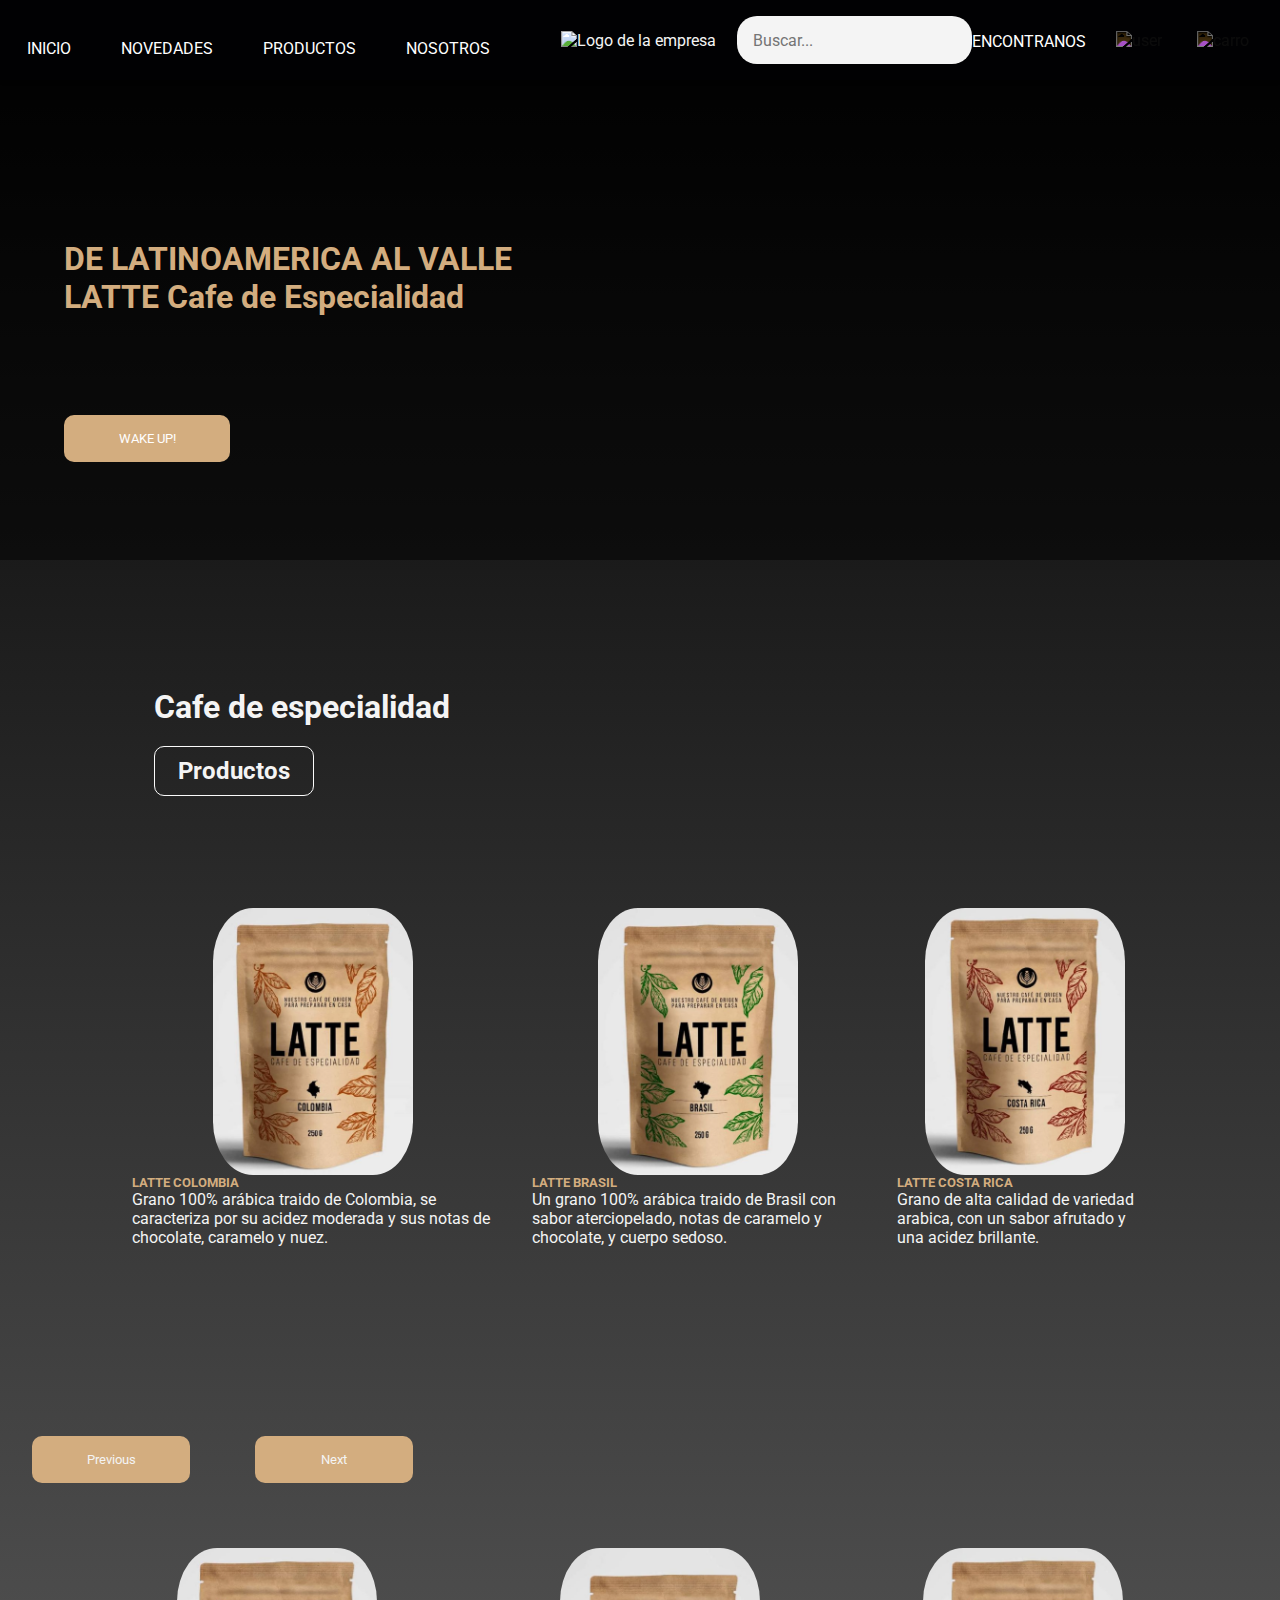
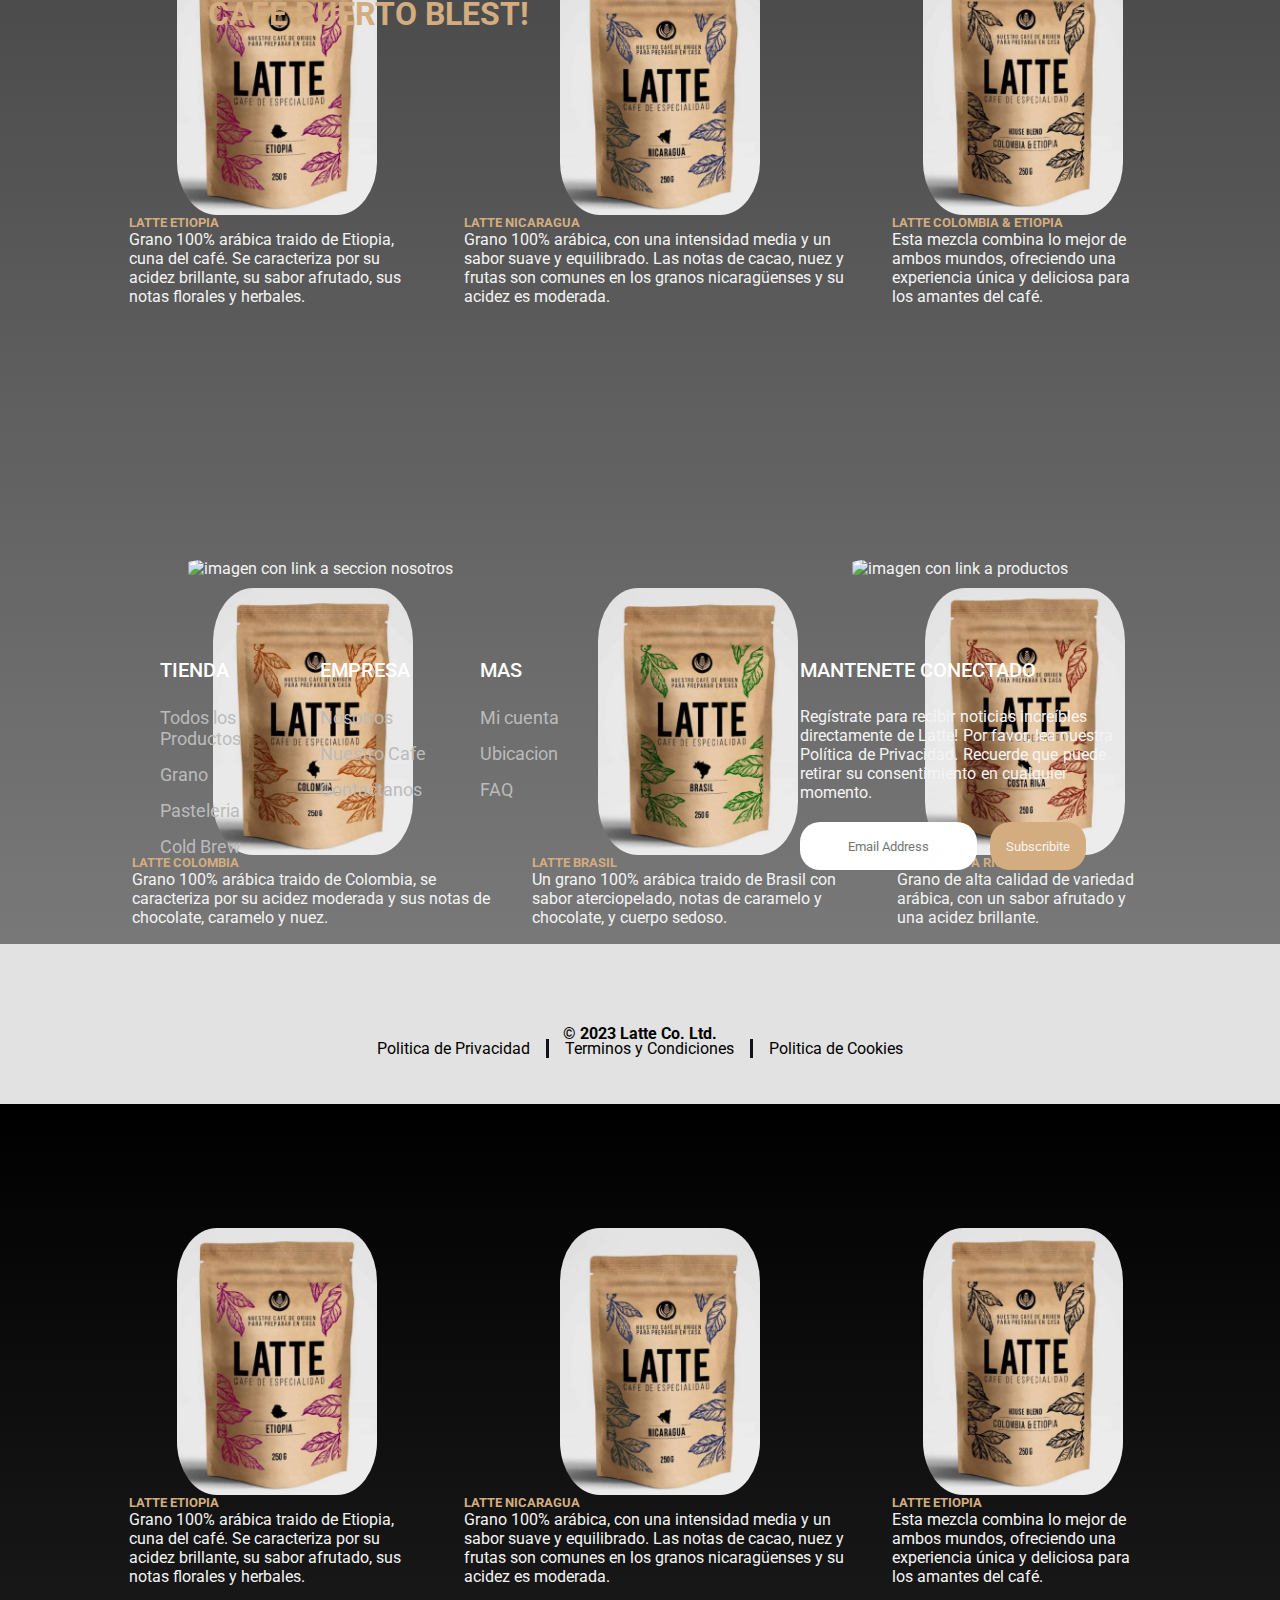
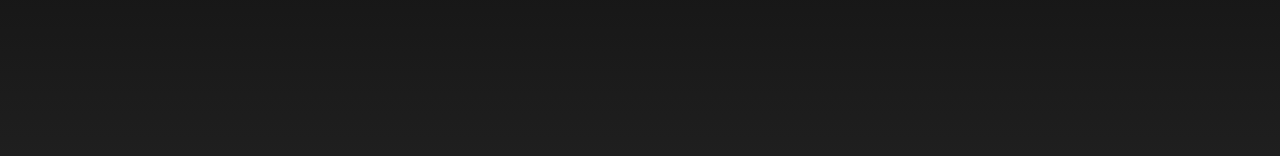
==== commit 8c11b43c: "index mobile (carrusel-img-footer)" ====
--- a/index.html
+++ b/index.html
@@ -163,108 +163,259 @@
             <h2>Cafe de especialidad</h2>
             <h3>Productos</h3>
           </div>
-
-          <div id="carouselExample" class="carousel slide">
-            <div class="carousel-inner">
-              <div class="carousel-item active">
-                <div class="card">
-                  <img src="img/brasil.png" class="card-img-top" alt="cafe de brasil">
-                  <div class="card-body">
-                    <p class="card-text">Un texto de ejemplo rápido para colocal cerca del título de la tarjeta y componer la mayor parte del contenido de la tarjeta.</p>
+          <div class="carrusel-boostrap">
+            <div id="carouselExample" class="carousel slide">
+              <div class="carousel-inner">
+                <div class="carousel-item active">
+                  <div class="card-wrapper">
+                    <div class="card bg-dark m-3 w-25">
+                      <div class="img-wrapper">
+                        <img
+                          src="img/colombia.png"
+                          class="card-img-top"
+                          alt="cafe de colombia"
+                        />
+                      </div>
+                      <div class="card-body">
+                        <h5 class="card-title">LATTE COLOMBIA</h5>
+                        <p class="card-text">
+                          Grano 100% arábica traido de Colombia, se caracteriza
+                          por su acidez moderada y sus notas de chocolate,
+                          caramelo y nuez.
+                        </p>
+                      </div>
+                    </div>
+                    <div class="card bg-dark m-3 w-25">
+                      <div class="img-wrapper">
+                        <img
+                          src="img/brasil.png"
+                          class="card-img-top"
+                          alt="cafe de brasil"
+                        />
+                      </div>
+                      <div class="card-body">
+                        <h5 class="card-title">LATTE BRASIL</h5>
+                        <p class="card-text">
+                          Un grano 100% arábica traido de Brasil con sabor
+                          aterciopelado, notas de caramelo y chocolate, y cuerpo
+                          sedoso.
+                        </p>
+                      </div>
+                    </div>
+                    <div class="card bg-dark m-3 w-25">
+                      <div class="img-wrapper">
+                        <img
+                          src="img/costarica.png"
+                          class="card-img-top"
+                          alt="cafe de costa rica"
+                        />
+                      </div>
+                      <div class="card-body">
+                        <h5 class="card-title">LATTE COSTA RICA</h5>
+                        <p class="card-text">
+                          Grano de alta calidad de variedad arabica, con un
+                          sabor afrutado y una acidez brillante.
+                        </p>
+                      </div>
+                    </div>
                   </div>
                 </div>
-                <div class="card">
-                  <img src="img/colombia.png" class="card-img-top" alt="cafe de colombia">
-                  <div class="card-body">
-                    <p class="card-text">Un texto de ejemplo rápido para colocal cerca del título de la tarjeta y componer la mayor parte del contenido de la tarjeta.</p>
+                <div class="carousel-item">
+                  <div class="card-wrapper">
+                    <div class="card bg-dark m-3 w-25 ">
+                      <div class="img-wrapper">
+                        <img
+                          src="img/etiopiaa.png"
+                          class="card-img-top"
+                          alt="cafe de etiopia"
+                        />
+                      </div>
+                      <div class="card-body">
+                        <h5 class="card-title">LATTE ETIOPIA</h5>
+                        <p class="card-text">
+                          Grano 100% arábica traido de Etiopia, cuna del café.
+                          Se caracteriza por su acidez brillante, su sabor
+                          afrutado, sus notas florales y herbales.
+                        </p>
+                      </div>
+                    </div>
+                    <div class="card bg-dark m-3 w-25">
+                      <div class="img-wrapper">
+                        <img
+                          src="img/nicaragua.png"
+                          class="card-img-top"
+                          alt="cafe de nicaragua"
+                        />
+                      </div>
+                      <div class="card-body">
+                        <h5 class="card-title">LATTE NICARAGUA</h5>
+                        <p class="card-text">
+                          Grano 100% arábica, con una intensidad media y un
+                          sabor suave y equilibrado. Las notas de cacao, nuez y
+                          frutas son comunes en los granos nicaragüenses y su
+                          acidez es moderada.
+                        </p>
+                      </div>
+                    </div>
+                    <div class="card bg-dark m-3 w-25">
+                      <div class="img-wrapper">
+                        <img
+                          src="img/aaa.png"
+                          class="card-img-top"
+                          alt="cafe de colombia y etiopia"
+                        />
+                      </div>
+                      <div class="card-body">
+                        <h5 class="card-title">LATTE COLOMBIA & ETIOPIA</h5>
+                        <p class="card-text">
+                          Esta mezcla combina lo mejor de ambos mundos,
+                          ofreciendo una experiencia única y deliciosa para los
+                          amantes del café.
+                        </p>
+                      </div>
+                    </div>
                   </div>
                 </div>
-                <div class="card">
-                  <img src="img/costarica.png" class="card-img-top" alt="cafe de costa rica">
-                  <div class="card-body">
-                    <p class="card-text">Un texto de ejemplo rápido para colocal cerca del título de la tarjeta y componer la mayor parte del contenido de la tarjeta.</p>
+                <div class="carousel-item">
+                  <div class="card-wrapper">
+                    <div class="card bg-dark m-3 w-25">
+                      <div class="img-wrapper">
+                        <img
+                          src="img/colombia.png"
+                          class="card-img-top"
+                          alt="cafe de colombia"
+                        />
+                      </div>
+                      <div class="card-body">
+                        <h5 class="card-title">LATTE COLOMBIA</h5>
+                        <p class="card-text">
+                          Grano 100% arábica traido de Colombia, se caracteriza
+                          por su acidez moderada y sus notas de chocolate,
+                          caramelo y nuez.
+                        </p>
+                      </div>
+                    </div>
+                    <div class="card bg-dark m-3 w-25">
+                      <div class="img-wrapper">
+                        <img
+                          src="img/brasil.png"
+                          class="card-img-top"
+                          alt="cafe de brasil"
+                        />
+                      </div>
+                      <div class="card-body">
+                        <h5 class="card-title">LATTE BRASIL</h5>
+                        <p class="card-text">
+                          Un grano 100% arábica traido de Brasil con sabor
+                          aterciopelado, notas de caramelo y chocolate, y cuerpo
+                          sedoso.
+                        </p>
+                      </div>
+                    </div>
+                    <div class="card bg-dark m-3 w-25">
+                      <div class="img-wrapper">
+                        <img
+                          src="img/costarica.png"
+                          class="card-img-top"
+                          alt="cafe de costa rica"
+                        />
+                      </div>
+                      <div class="card-body">
+                        <h5 class="card-title">LATTE COSTA RICA</h5>
+                        <p class="card-text">
+                          Grano de alta calidad de variedad arábica, con un
+                          sabor afrutado y una acidez brillante.
+                        </p>
+                      </div>
+                    </div>
+                  </div>
+                </div>
+                <div class="carousel-item">
+                  <div class="card-wrapper">
+                    <div class="card bg-dark m-3 w-25">
+                      <div class="img-wrapper">
+                        <img
+                          src="img/etiopiaa.png"
+                          class="card-img-top"
+                          alt="cafe de etiopia"
+                        />
+                      </div>
+                      <div class="card-body">
+                        <h5 class="card-title">LATTE ETIOPIA</h5>
+                        <p class="card-text">
+                          Grano 100% arábica traido de Etiopia, cuna del café.
+                          Se caracteriza por su acidez brillante, su sabor
+                          afrutado, sus notas florales y herbales.
+                        </p>
+                      </div>
+                    </div>
+                    <div class="card bg-dark m-3 w-25">
+                      <div class="img-wrapper">
+                        <img
+                          src="img/nicaragua.png"
+                          class="card-img-top"
+                          alt="cafe de nicaragua"
+                        />
+                      </div>
+                      <div class="card-body">
+                        <h5 class="card-title">LATTE NICARAGUA</h5>
+                        <p class="card-text">
+                          Grano 100% arábica, con una intensidad media y un
+                          sabor suave y equilibrado. Las notas de cacao, nuez y
+                          frutas son comunes en los granos nicaragüenses y su
+                          acidez es moderada.
+                        </p>
+                      </div>
+                    </div>
+                    <div class="card bg-dark m-3 w-25">
+                      <div class="img-wrapper">
+                        <img
+                          src="img/aaa.png"
+                          class="card-img-top"
+                          alt="cafe de colombia y etiopia"
+                        />
+                      </div>
+                      <div class="card-body">
+                        <h5 class="card-title">LATTE ETIOPIA</h5>
+                        <p class="card-text">
+                          Esta mezcla combina lo mejor de ambos mundos,
+                          ofreciendo una experiencia única y deliciosa para los
+                          amantes del café.
+                        </p>
+                      </div>
+                    </div>
                   </div>
                 </div>
               </div>
-              <div class="carousel-item">
-                <div class="card">
-                  <img src="img/etiopiaa.png" class="card-img-top" alt="cafe de etiopia">
-                  <div class="card-body">
-                    <p class="card-text">Un texto de ejemplo rápido para colocal cerca del título de la tarjeta y componer la mayor parte del contenido de la tarjeta.</p>
-                  </div>
-                </div>
-                <div class="card">
-                  <img src="img/nicaragua.png" class="card-img-top" alt="cafe de nicaragua">
-                  <div class="card-body">
-                    <p class="card-text">Un texto de ejemplo rápido para colocal cerca del título de la tarjeta y componer la mayor parte del contenido de la tarjeta.</p>
-                  </div>
-                </div>
-                <div class="card">
-                  <img src="img/aaa.png" class="card-img-top" alt="cafe de colombia y etiopia">
-                  <div class="card-body">
-                    <p class="card-text">Un texto de ejemplo rápido para colocal cerca del título de la tarjeta y componer la mayor parte del contenido de la tarjeta.</p>
-                  </div>
-                </div>
-              </div>
-              <div class="carousel-item">
-                <div class="card">
-                  <img src="img/brasil.png" class="card-img-top" alt="cafe de brasil">
-                  <div class="card-body">
-                    <p class="card-text">Un texto de ejemplo rápido para colocal cerca del título de la tarjeta y componer la mayor parte del contenido de la tarjeta.</p>
-                  </div>
-                </div>
-                <div class="card">
-                  <img src="img/colombia.png" class="card-img-top" alt="cafe de colombia">
-                  <div class="card-body">
-                    <p class="card-text">Un texto de ejemplo rápido para colocal cerca del título de la tarjeta y componer la mayor parte del contenido de la tarjeta.</p>
-                  </div>
-                </div>
-                <div class="card">
-                  <img src="img/costarica.png" class="card-img-top" alt="cafe de costa rica">
-                  <div class="card-body">
-                    <p class="card-text">Un texto de ejemplo rápido para colocal cerca del título de la tarjeta y componer la mayor parte del contenido de la tarjeta.</p>
-                  </div>
-                </div>
-              </div>
-              <div class="carousel-item">
-                <div class="card">
-                  <img src="img/etiopiaa.png" class="card-img-top" alt="cafe de etiopia">
-                  <div class="card-body">
-                    <p class="card-text">Un texto de ejemplo rápido para colocal cerca del título de la tarjeta y componer la mayor parte del contenido de la tarjeta.</p>
-                  </div>
-                </div>
-                <div class="card">
-                  <img src="img/nicaragua.png" class="card-img-top" alt="cafe de nicaragua">
-                  <div class="card-body">
-                    <p class="card-text">Un texto de ejemplo rápido para colocal cerca del título de la tarjeta y componer la mayor parte del contenido de la tarjeta.</p>
-                  </div>
-                </div>
-                <div class="card">
-                  <img src="img/aaa.png" class="card-img-top" alt="cafe de colombia y etiopia">
-                  <div class="card-body">
-                    <p class="card-text">Un texto de ejemplo rápido para colocal cerca del título de la tarjeta y componer la mayor parte del contenido de la tarjeta.</p>
-                  </div>
-                </div>
-              </div>
+              <button
+                class="carousel-control-prev"
+                type="button"
+                data-bs-target="#carouselExample"
+                data-bs-slide="prev"
+              >
+                <span
+                  ><i
+                    class="fa-solid fa-circle-down fa-rotate-90 fa-2xl"
+                    style="color: #d3ad7f"
+                  ></i
+                ></span>
+                <span class="visually-hidden">Previous</span>
+              </button>
+              <button
+                class="carousel-control-next"
+                type="button"
+                data-bs-target="#carouselExample"
+                data-bs-slide="next"
+              >
+                <span
+                  ><i
+                    class="fa-solid fa-circle-down fa-rotate-270 fa-2xl"
+                    style="color: #d3ad7f"
+                  ></i
+                ></span>
+                <span class="visually-hidden">Next</span>
+              </button>
             </div>
-            <button
-              class="carousel-control-prev"
-              type="button"
-              data-bs-target="#carouselExample"
-              data-bs-slide="prev"
-            >
-              <span><i class="fa-solid fa-circle-down fa-rotate-90 fa-2xl" style="color: #d3ad7f;"></i></span>
-              <span class="visually-hidden">Previous</span>
-            </button>
-            <button
-              class="carousel-control-next"
-              type="button"
-              data-bs-target="#carouselExample"
-              data-bs-slide="next"
-            >
-              <span><i class="fa-solid fa-circle-down fa-rotate-270 fa-2xl" style="color: #d3ad7f;"></i></span>
-              <span class="visually-hidden">Next</span>
-            </button>
           </div>
         </section>
 
--- a/css/styles.css
+++ b/css/styles.css
@@ -153,25 +153,36 @@
   width: 100%;
 }
 
+@media (max-width: 600px) {
+  /*header*/
+  .navbar-desk {
+    display: none;
+  }
+  .search {
+    display: none;
+  }
+  .search input {
+    display: none;
+  }
+  .menu-right ul {
+    display: none;
+  }
+}
 /*FOOTER*/
 .footer {
   display: grid;
   grid-template-columns: repeat(2, 1fr);
   grid-template-rows: repeat(2, auto);
-  padding: 50px 0;
+  padding-bottom: 0;
   width: 100%;
   height: auto;
   margin-top: 5rem;
 }
-.footer .container-arriba {
-  grid-column: span 2;
-  display: flex;
-  max-width: 100vh;
-  margin: 0 auto;
-}
-.footer .footer-row {
-  display: flex;
-  justify-content: space-around;
+.footer .footer-listas {
+  grid-column: 1/1;
+  grid-row: 1/1;
+  display: inline-flex;
+  margin-left: 10rem;
 }
 .footer .footer-list {
   width: 100%;
@@ -184,6 +195,9 @@
   padding-bottom: 5px;
   display: inline-block;
 }
+.footer .footer-list ul {
+  padding-left: 0;
+}
 .footer .footer-list ul li {
   font-size: 18px;
   text-decoration: none;
@@ -201,8 +215,11 @@
   padding-left: 6px;
 }
 .footer .footer-p {
-  display: flex;
-  flex-direction: column;
+  display: grid;
+  grid-column: 2/2;
+  grid-row: 1/1;
+  flex-direction: column;
+  margin-left: 10rem;
 }
 .footer .footer-p h4 {
   font-size: 20px;
@@ -213,10 +230,9 @@
   display: inline-block;
 }
 .footer .footer-p p {
-  text-align: justify;
   text-transform: initial;
-  letter-spacing: 1px;
   word-spacing: 0.5px;
+  margin-right: 10rem;
 }
 .footer .footer-p form {
   display: inline-flex;
@@ -226,6 +242,8 @@
   margin-top: 20px;
   margin-bottom: 20px;
   margin-right: 0.5rem;
+  border-radius: 20px;
+  text-align: center;
 }
 .footer .footer-p button {
   background-color: var(--main-color);
@@ -257,7 +275,7 @@
   display: grid;
   grid-column: span 2;
   width: 100%;
-  height: auto;
+  height: 5rem;
   background-color: #e2e2e2;
   padding: 5rem;
 }
@@ -287,6 +305,7 @@
   text-align: center;
   transition: all 0.3s ease;
   text-transform: initial;
+  padding-left: 0;
 }
 .footer .copy ul li {
   display: flex;
@@ -303,6 +322,131 @@
 }
 .footer .copy ul li:hover {
   color: var(--main-color);
+}
+
+@media (max-width: 600px) {
+  .footer {
+    display: flex;
+    flex-direction: column;
+    max-width: 100%;
+    max-height: 100%;
+    margin: 0;
+  }
+  .footer-list {
+    display: none;
+  }
+  .footer-p {
+    flex-direction: column;
+    display: flex;
+    margin-top: 5rem;
+    margin-left: 0 !important;
+    text-align: none;
+    letter-spacing: 0;
+  }
+  .footer-p h4 {
+    font-size: 5rem;
+  }
+  .container-abajo {
+    grid-template-rows: repeat(2, 1fr);
+    display: flex;
+    flex-direction: column;
+    width: 100%;
+    justify-content: center;
+  }
+  .container-abajo .copy {
+    grid-row: 2/2;
+    margin-top: 1rem;
+    max-width: 100%;
+  }
+  .container-abajo .copy ul {
+    justify-content: center;
+    text-align: center;
+    align-items: center;
+    max-width: 100%;
+    flex-direction: column;
+  }
+  .container-abajo .copy ul li {
+    border-right: none;
+    font-size: 1rem;
+    max-width: 100%;
+  }
+}
+@media only screen and (min-width: 600px) {
+  .menuhamburguesa {
+    display: none;
+  }
+}
+.offcanvas-title {
+  color: var(--main-color) !important;
+}
+
+.btn-close {
+  filter: invert(100%);
+}
+
+.navbar-nav {
+  text-align: justify !important;
+}
+
+.btn {
+  background-color: inherit !important;
+}
+
+.carousel-inner {
+  height: 40rem;
+}
+
+.carousel-item {
+  justify-content: center;
+  align-items: center;
+  padding: 5rem;
+  width: 100%;
+  height: 100%;
+}
+.carousel-item .card-wrapper {
+  display: flex;
+  justify-content: center;
+}
+@media screen and (max-width: 567px) {
+  .carousel-item .card:not(:first-child) {
+    display: none;
+  }
+}
+.carousel-item .img-wrapper {
+  display: flex;
+  justify-content: center;
+}
+.carousel-item .img-wrapper img {
+  border-radius: 20%;
+  width: 200px;
+  margin-top: 2rem;
+  max-width: 100%;
+  max-height: 100%;
+}
+.carousel-item .card-title {
+  margin-left: 5%;
+  color: var(--main-color);
+}
+.carousel-item .card-text {
+  text-align: start;
+  margin-left: 5%;
+  margin-right: 5%;
+}
+
+.carousel-control-prev {
+  margin-left: 0;
+}
+
+.carousel-control-next {
+  margin-right: 0;
+}
+
+.carousel-inner .carousel-item {
+  transition-duration: 0.5s; /* Cambia el tiempo de transición a 2 segundos */
+}
+
+.carousel-item {
+  animation-duration: 1s; /* Cambia el tiempo de la animación a 1 segundo */
 }
 
 /*INDEX*/
@@ -336,7 +480,6 @@
   width: 100%;
   grid-column: span 2;
   grid-row: 2;
-  margin-bottom: 3rem;
 }
 .container-principal .seccion-a h2 {
   font-size: 2rem;
@@ -392,6 +535,8 @@
 .container-principal .img-1 img {
   width: 35rem;
   height: 35rem;
+  max-width: 100%;
+  max-height: 100%;
 }
 .container-principal .img-2 {
   display: flex;
@@ -401,17 +546,25 @@
 .container-principal .img-2 img {
   width: 35rem;
   height: 35rem;
-}
-
+  max-width: 100%;
+  max-height: 100%;
+}
+
+@media (max-width: 600px) {
+  .contenedor-principal {
+    display: grid;
+    grid-template-columns: repeat(1, 1fr);
+  }
+  .seccion-c {
+    display: flex;
+    flex-direction: column;
+  }
+  .seccion-c .img-1 {
+    margin-bottom: 5rem;
+  }
+}
 /*PAGINA NOVEDADES*/
-.contenedor-general {
-  display: grid;
-  grid-template-columns: repeat(2, 1fr);
-  gap: 5rem;
-  margin-top: 5rem;
-  margin-bottom: 10rem;
-}
-.contenedor-general .container-novedades {
+.container-novedades {
   display: flex;
   background-image: url("../img/backgroundnovedades.jpg");
   background-color: rgba(0, 0, 0, 0.5); /* El último valor es la opacidad */
@@ -422,12 +575,20 @@
   height: 30rem;
   grid-column: span 2;
 }
-.contenedor-general .container-novedades h1 {
+.container-novedades h1 {
   display: flex;
   margin-top: 5rem;
   font-size: 3rem;
   font-weight: bold;
   color: white;
+}
+
+.contenedor-general {
+  display: grid;
+  grid-template-columns: repeat(2, 1fr);
+  gap: 5rem;
+  margin-top: 5rem;
+  margin-bottom: 10rem;
 }
 .contenedor-general .noticia1 {
   display: flex;
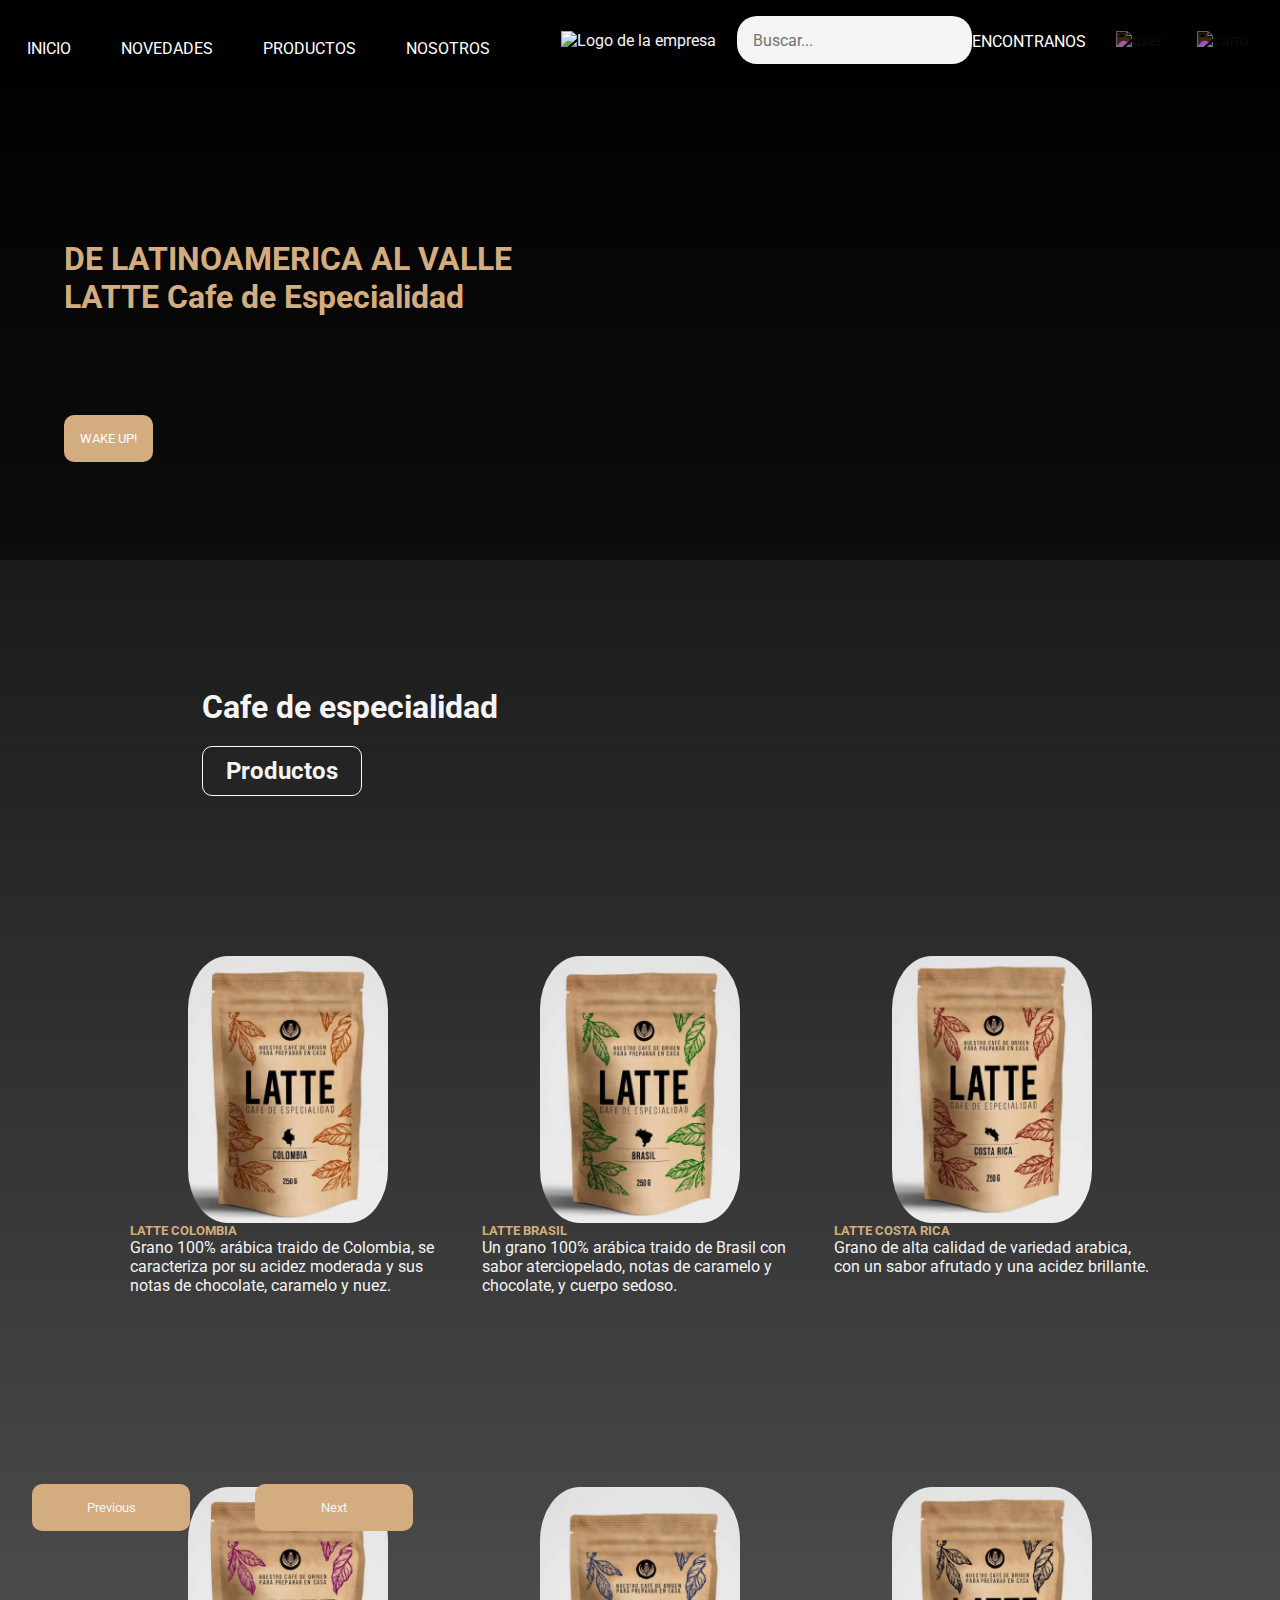
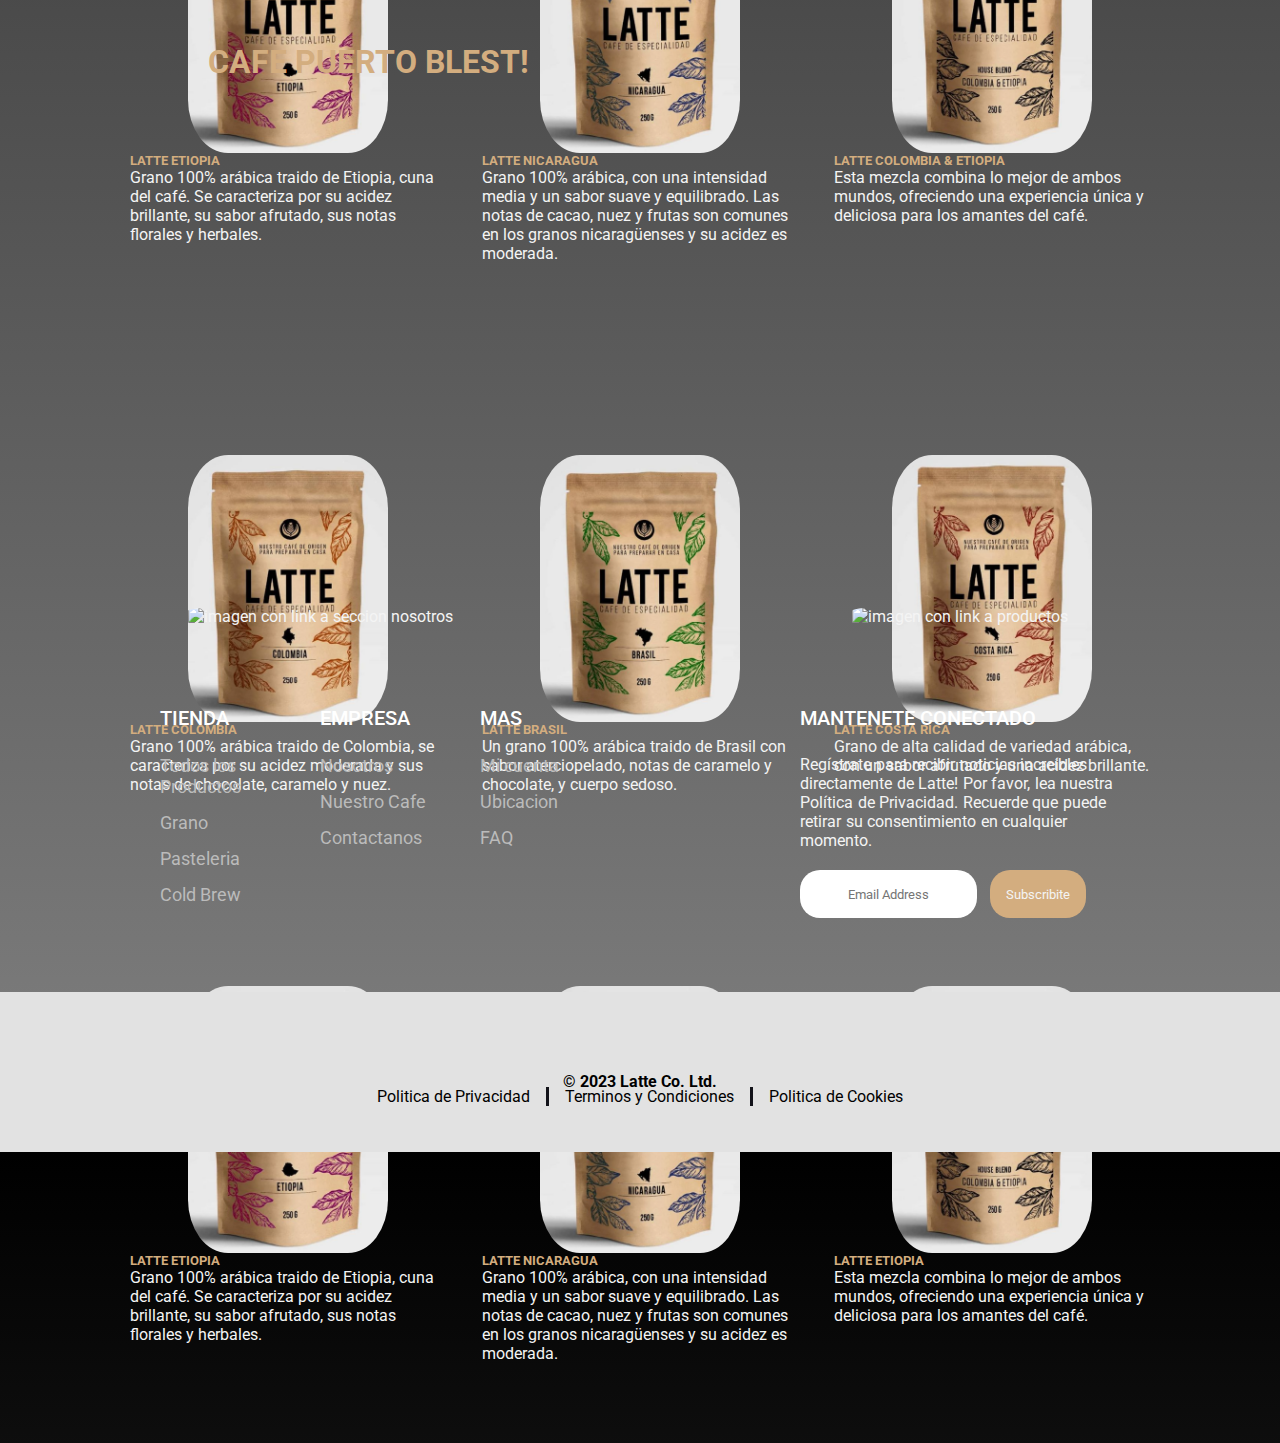
==== commit 890132ba: "estilizado de tarjetas (page: productos)" ====
--- a/index.html
+++ b/index.html
@@ -144,7 +144,7 @@
         </div>
       </div>
     </header>
-
+    
     <!--MAIN-->
     <main>
       <div class="container-principal">
@@ -168,7 +168,7 @@
               <div class="carousel-inner">
                 <div class="carousel-item active">
                   <div class="card-wrapper">
-                    <div class="card bg-dark m-3 w-25">
+                    <div class="card bg-dark m-3">
                       <div class="img-wrapper">
                         <img
                           src="img/colombia.png"
@@ -185,7 +185,7 @@
                         </p>
                       </div>
                     </div>
-                    <div class="card bg-dark m-3 w-25">
+                    <div class="card bg-dark m-3">
                       <div class="img-wrapper">
                         <img
                           src="img/brasil.png"
@@ -202,7 +202,7 @@
                         </p>
                       </div>
                     </div>
-                    <div class="card bg-dark m-3 w-25">
+                    <div class="card bg-dark m-3">
                       <div class="img-wrapper">
                         <img
                           src="img/costarica.png"
@@ -222,7 +222,7 @@
                 </div>
                 <div class="carousel-item">
                   <div class="card-wrapper">
-                    <div class="card bg-dark m-3 w-25 ">
+                    <div class="card bg-dark m-3">
                       <div class="img-wrapper">
                         <img
                           src="img/etiopiaa.png"
@@ -239,7 +239,7 @@
                         </p>
                       </div>
                     </div>
-                    <div class="card bg-dark m-3 w-25">
+                    <div class="card bg-dark m-3">
                       <div class="img-wrapper">
                         <img
                           src="img/nicaragua.png"
@@ -257,7 +257,7 @@
                         </p>
                       </div>
                     </div>
-                    <div class="card bg-dark m-3 w-25">
+                    <div class="card bg-dark m-3">
                       <div class="img-wrapper">
                         <img
                           src="img/aaa.png"
@@ -278,7 +278,7 @@
                 </div>
                 <div class="carousel-item">
                   <div class="card-wrapper">
-                    <div class="card bg-dark m-3 w-25">
+                    <div class="card bg-dark m-3">
                       <div class="img-wrapper">
                         <img
                           src="img/colombia.png"
@@ -295,7 +295,7 @@
                         </p>
                       </div>
                     </div>
-                    <div class="card bg-dark m-3 w-25">
+                    <div class="card bg-dark m-3">
                       <div class="img-wrapper">
                         <img
                           src="img/brasil.png"
@@ -312,7 +312,7 @@
                         </p>
                       </div>
                     </div>
-                    <div class="card bg-dark m-3 w-25">
+                    <div class="card bg-dark m-3">
                       <div class="img-wrapper">
                         <img
                           src="img/costarica.png"
@@ -332,7 +332,7 @@
                 </div>
                 <div class="carousel-item">
                   <div class="card-wrapper">
-                    <div class="card bg-dark m-3 w-25">
+                    <div class="card bg-dark m-3">
                       <div class="img-wrapper">
                         <img
                           src="img/etiopiaa.png"
@@ -349,7 +349,7 @@
                         </p>
                       </div>
                     </div>
-                    <div class="card bg-dark m-3 w-25">
+                    <div class="card bg-dark m-3">
                       <div class="img-wrapper">
                         <img
                           src="img/nicaragua.png"
@@ -367,7 +367,7 @@
                         </p>
                       </div>
                     </div>
-                    <div class="card bg-dark m-3 w-25">
+                    <div class="card bg-dark m-3">
                       <div class="img-wrapper">
                         <img
                           src="img/aaa.png"
@@ -468,7 +468,6 @@
           </ul>
         </div>
       </div>
-
       <div class="footer-p">
         <h4>MANTENETE CONECTADO</h4>
         <p>
--- a/css/styles.css
+++ b/css/styles.css
@@ -54,8 +54,6 @@
 /*HEADER*/
 header {
   display: grid;
-  width: 100%;
-  height: 100%;
   align-items: center;
   text-align: center;
   padding: 1rem;
@@ -71,7 +69,7 @@
   text-align: center;
   align-items: center;
   font-size: 1rem;
-  width: 100%;
+  max-width: 100%;
 }
 .header-container .logo {
   grid-column: 2/2;
@@ -82,7 +80,7 @@
 .header-container .logo img {
   align-items: center;
   justify-content: center;
-  width: 80px;
+  width: 5rem;
   height: auto;
 }
 .header-container .navbar-desk {
@@ -128,6 +126,8 @@
   display: inline-flex;
   grid-column: 3/3;
   align-items: center;
+  max-width: 100%;
+  max-height: 100%;
 }
 .header-container .iconos a {
   padding-left: 30px;
@@ -153,7 +153,7 @@
   width: 100%;
 }
 
-@media (max-width: 600px) {
+@media (max-width: 1024px) {
   /*header*/
   .navbar-desk {
     display: none;
@@ -272,7 +272,6 @@
   background-color: var(--main-color);
 }
 .footer .container-abajo {
-  display: grid;
   grid-column: span 2;
   width: 100%;
   height: 5rem;
@@ -287,14 +286,14 @@
   align-items: center;
   text-align: center;
 }
-.footer .copy {
-  display: flex;
-  align-items: center;
-  justify-content: center;
-  text-align: center;
-  width: 100%;
-}
-.footer .copy ul {
+.footer .container-abajo .copy {
+  display: flex;
+  align-items: center;
+  justify-content: center;
+  text-align: center;
+  width: 100%;
+}
+.footer .container-abajo .copy ul {
   display: flex;
   width: 50rem;
   height: 10px;
@@ -307,7 +306,7 @@
   text-transform: initial;
   padding-left: 0;
 }
-.footer .copy ul li {
+.footer .container-abajo .copy li {
   display: flex;
   align-items: center;
   justify-content: center;
@@ -324,54 +323,55 @@
   color: var(--main-color);
 }
 
-@media (max-width: 600px) {
+@media (max-width: 1024px) {
   .footer {
-    display: flex;
-    flex-direction: column;
+    display: block;
     max-width: 100%;
     max-height: 100%;
     margin: 0;
-  }
-  .footer-list {
+    margin-top: 5rem;
+  }
+  .footer .footer-list {
     display: none;
   }
-  .footer-p {
-    flex-direction: column;
+  .footer .footer-p {
     display: flex;
-    margin-top: 5rem;
-    margin-left: 0 !important;
-    text-align: none;
-    letter-spacing: 0;
-  }
-  .footer-p h4 {
-    font-size: 5rem;
-  }
-  .container-abajo {
-    grid-template-rows: repeat(2, 1fr);
-    display: flex;
-    flex-direction: column;
-    width: 100%;
-    justify-content: center;
-  }
-  .container-abajo .copy {
-    grid-row: 2/2;
-    margin-top: 1rem;
-    max-width: 100%;
-  }
-  .container-abajo .copy ul {
     justify-content: center;
     text-align: center;
+    margin-left: 0;
+    margin-right: 0;
+  }
+  .footer .footer-p h4 {
+    font-size: 1rem;
+    text-align: center;
+  }
+  .footer .footer-p p {
+    text-align: center;
+    margin-left: 2rem;
+    margin-right: 2rem;
+  }
+  .container-abajo {
+    display: inline-flex;
+    justify-content: center;
     align-items: center;
-    max-width: 100%;
+  }
+  .container-abajo h6 {
+    visibility: hidden;
+  }
+  .container-abajo .copy {
+    margin-top: 1rem;
+    align-items: center;
+  }
+  .container-abajo .copy ul {
+    align-items: center;
     flex-direction: column;
   }
   .container-abajo .copy ul li {
-    border-right: none;
     font-size: 1rem;
-    max-width: 100%;
-  }
-}
-@media only screen and (min-width: 600px) {
+    border-right: none !important;
+  }
+}
+@media only screen and (min-width: 1024px) {
   .menuhamburguesa {
     display: none;
   }
@@ -400,37 +400,42 @@
   justify-content: center;
   align-items: center;
   padding: 5rem;
-  width: 100%;
-  height: 100%;
-}
-.carousel-item .card-wrapper {
-  display: flex;
-  justify-content: center;
-}
-@media screen and (max-width: 567px) {
-  .carousel-item .card:not(:first-child) {
-    display: none;
-  }
-}
-.carousel-item .img-wrapper {
-  display: flex;
-  justify-content: center;
-}
-.carousel-item .img-wrapper img {
+}
+.carousel-item .card {
+  width: 100%;
+  height: auto;
+}
+.carousel-item .card .img-wrapper {
+  display: flex;
+  justify-content: center;
+}
+.carousel-item .card .img-wrapper img {
   border-radius: 20%;
   width: 200px;
   margin-top: 2rem;
+}
+.carousel-item .card .card-title {
+  margin-left: 5%;
+  color: var(--main-color);
+}
+.carousel-item .card .card-text {
+  text-align: start;
+  margin-left: 5%;
+  margin-right: 5%;
+}
+.carousel-item .card-wrapper {
+  display: flex;
+  justify-content: center;
+  object-fit: contain;
+}
+.carousel-item .card-wrapper img {
   max-width: 100%;
-  max-height: 100%;
-}
-.carousel-item .card-title {
-  margin-left: 5%;
-  color: var(--main-color);
-}
-.carousel-item .card-text {
-  text-align: start;
-  margin-left: 5%;
-  margin-right: 5%;
+}
+@media screen and (max-width: 768px) {
+  .carousel-item .card-wrapper .card:not(:first-child) {
+    display: none;
+    position: absolute;
+  }
 }
 
 .carousel-control-prev {
@@ -442,7 +447,7 @@
 }
 
 .carousel-inner .carousel-item {
-  transition-duration: 0.5s; /* Cambia el tiempo de transición a 2 segundos */
+  transition-duration: 1s; /* Cambia el tiempo de transición a 2 segundos */
 }
 
 .carousel-item {
@@ -473,6 +478,9 @@
   grid-row: 1;
   margin-bottom: 3rem;
 }
+.container-principal .container-titulo button {
+  width: auto;
+}
 .container-principal .seccion-a {
   display: flex;
   flex-direction: column;
@@ -596,7 +604,7 @@
   justify-content: center;
   justify-self: center;
   width: 50%;
-  font-size: 2rem;
+  font-size: 1.5rem;
   gap: 2rem;
 }
 .contenedor-general .noticia1 h2 {
@@ -607,7 +615,6 @@
 .contenedor-general .noticia1 p {
   display: flex;
   grid-column: 1/1;
-  text-align: justify;
 }
 .contenedor-general .noticia2 {
   grid-column: 2/2;
@@ -617,7 +624,7 @@
   justify-content: center;
   justify-self: center;
   width: 50%;
-  font-size: 2rem;
+  font-size: 1.5rem;
   gap: 2rem;
 }
 .contenedor-general .noticia2 h2 {
@@ -628,7 +635,6 @@
 .contenedor-general .noticia2 p {
   display: flex;
   grid-column: 2/2;
-  text-align: justify;
 }
 .contenedor-general .noticia3 {
   grid-column: 1/1;
@@ -636,7 +642,7 @@
   flex-direction: column;
   justify-self: center;
   width: 50%;
-  font-size: 2rem;
+  font-size: 1.5rem;
   gap: 2rem;
 }
 .contenedor-general .noticia3 h2 {
@@ -647,7 +653,6 @@
 .contenedor-general .noticia3 p {
   display: flex;
   grid-column: 1/1;
-  text-align: justify;
 }
 .contenedor-general .imagen-right {
   display: flex;
@@ -687,6 +692,87 @@
   height: 480px;
 }
 
+@media (max-width: 1024px) {
+  .container-novedades {
+    display: flex;
+    width: 100%;
+    height: 20rem;
+  }
+  .contenedor-general {
+    display: flex;
+    flex-direction: column;
+    text-align: center;
+    align-items: center;
+    justify-content: center;
+    gap: 2rem;
+  }
+  #titulo-fondo {
+    display: flex;
+    font-size: 1rem;
+  }
+  .noticia1 {
+    display: flex;
+    margin-left: none;
+    justify-content: center;
+    align-items: center;
+    text-align: center;
+    margin-left: 0;
+    font-size: 1rem;
+    gap: 0;
+  }
+  .noticia1 p {
+    display: flex;
+    margin-left: none;
+    justify-content: center;
+    align-items: center;
+    text-align: center;
+  }
+  .noticia2 {
+    display: flex;
+    margin-left: none;
+    justify-content: center;
+    align-items: center;
+    text-align: center;
+    margin-right: 0;
+    font-size: 1rem;
+    gap: 0;
+  }
+  .noticia2 p {
+    display: flex;
+    justify-content: center;
+    align-items: center;
+    text-align: center;
+  }
+  .noticia3 {
+    display: flex;
+    margin-left: none;
+    justify-content: center;
+    align-items: center;
+    text-align: center;
+    margin-left: 0;
+    font-size: 1rem;
+    gap: 0;
+  }
+  .noticia3 p {
+    display: flex;
+    margin-left: none;
+    justify-content: center;
+    align-items: center;
+    text-align: center;
+  }
+  .imagen-right img {
+    max-width: 100%;
+    width: auto;
+  }
+  .imagen-right2 img {
+    max-width: 100%;
+    width: auto;
+  }
+  .imagen-left img {
+    max-width: 100%;
+    width: auto;
+  }
+}
 /*PAGINA PRODUCTOS*/
 .container-productos {
   background-image: url("../img/mainproductos1.jpg");
@@ -700,6 +786,82 @@
   object-fit: cover;
 }
 
+.titulos {
+  margin-left: 5%;
+  margin-right: 5%;
+  margin-bottom: 3rem;
+}
+
+.cafe {
+  display: flex;
+  flex-direction: column;
+  margin: 3rem 5% 5rem 5%;
+}
+.cafe .card {
+  padding: 3rem;
+  width: 75%;
+  height: auto;
+}
+.cafe .card img {
+  width: 300px;
+  justify-content: center;
+  border-radius: 15% !important;
+}
+.cafe .card .card-body {
+  justify-content: center;
+}
+.cafe .card .card-body p {
+  margin-right: 5%;
+}
+.cafe .card .card-body a {
+  justify-self: center;
+}
+.cafe .card .card-body button {
+  width: auto;
+  height: 3rem;
+}
+.cafe .card .card-body button h5 {
+  align-items: center;
+}
+
+.bebidas-frias {
+  display: flex;
+  flex-direction: column;
+  margin: 3rem 5% 5rem 5%;
+}
+.bebidas-frias .card {
+  padding: 3rem;
+  width: 75%;
+  height: auto;
+}
+.bebidas-frias .card img {
+  width: 300px;
+  justify-content: center;
+  border-radius: 15% !important;
+}
+.bebidas-frias .card .card-body {
+  justify-content: center;
+}
+.bebidas-frias .card .card-body p {
+  margin-right: 5%;
+}
+.bebidas-frias .card .card-body a {
+  justify-self: center;
+}
+.bebidas-frias .card .card-body button {
+  width: auto;
+  height: 3rem;
+}
+.bebidas-frias .card .card-body button h5 {
+  align-items: center;
+}
+
+@media (max-width: 768px) {
+  .cafe, .bebidas-frias {
+    justify-content: center;
+    align-items: center;
+  }
+}
 /*PAGINA NOSOTROS*/
 .container-nosotros {
   display: flex;
@@ -727,25 +889,35 @@
 .elproyecto {
   display: flex;
   flex-direction: column;
-}
-.elproyecto h2, .elproyecto h3 {
-  margin-left: 5%;
-}
-.elproyecto img {
-  width: 90%;
-  height: 40rem;
-  margin-left: 5%;
-  margin-top: 2rem;
+  width: 100%;
+}
+.elproyecto .sketch-local {
+  display: flex;
+  gap: 3rem;
+  justify-content: center;
+  align-items: center;
+  width: 80%;
+  margin-left: 5%;
+}
+.elproyecto .sketch-local img {
+  justify-self: center;
+  height: 25rem;
   margin-bottom: 3rem;
+  max-width: 100%;
+}
+.elproyecto h2 {
+  margin-left: 5%;
+  color: var(--main-color);
+}
+.elproyecto h3 {
+  margin-left: 5%;
 }
 .elproyecto p {
-  display: flex;
-  flex-direction: column;
-  justify-content: center;
+  justify-content: center;
+  line-height: 1.5rem;
+  align-items: center;
   width: 80%;
   margin-left: 5%;
-  text-align: justify;
-  line-height: 1.5rem;
 }
 
 .collage {
@@ -777,72 +949,101 @@
   width: 80%;
 }
 
+@media (max-width: 1024px) {
+  .elproyecto .sketch-local {
+    flex-direction: column;
+    height: auto;
+    gap: 0;
+  }
+}
 /*PAGINA ENCONTRANOS*/
 .container-encontranos {
   display: grid;
   grid-template-columns: repeat(2, 1fr);
   grid-template-rows: repeat(3, auto);
+  width: 100%;
 }
 .container-encontranos .corazonderoca {
-  width: 100%;
+  grid-column: 1/span 2;
+  display: flex;
+  flex-direction: column;
   margin-top: 5rem;
-  grid-column: 1/span 2;
   margin-bottom: 5rem;
 }
 .container-encontranos .corazonderoca h1 {
-  justify-content: center;
   text-align: center;
   margin-bottom: 3rem;
 }
 .container-encontranos .corazonderoca img {
-  width: 80%;
-  margin-left: 10%;
+  width: 60%;
   border-radius: 5%;
-}
-.container-encontranos .fachada {
-  display: flex;
-  flex-direction: column;
-  grid-column: 1/1;
-  width: 100%;
-  justify-self: center;
-  justify-items: center;
-  width: 40rem;
-}
-.container-encontranos .fachada img {
-  height: 40rem;
-  justify-self: center;
-  margin-left: 30%;
+  margin-left: 20%;
+}
+.container-encontranos .ubicacion {
+  grid-column: span 2;
+  display: grid;
+  grid-row-gap: 5rem;
+  grid-column-gap: 5rem;
+  place-content: center;
+}
+.container-encontranos .ubicacion .fachada {
+  grid-column: 1;
+  grid-row: 2/span 1;
+  display: flex;
+  flex-direction: column;
+  justify-content: center;
+  align-items: center;
+  text-align: center;
+  width: 100%;
+  max-width: 40rem;
+}
+.container-encontranos .ubicacion .fachada img {
+  width: 50rem;
+  height: 50rem;
+  max-width: 100%;
+  max-height: auto;
   border-radius: 10%;
 }
-.container-encontranos .fachada h3 {
-  margin-left: 30%;
-}
-.container-encontranos .latte-maps {
-  display: flex;
-  flex-direction: column;
-  justify-items: center;
-  grid-column: 2/2;
-}
-.container-encontranos .latte-maps iframe {
-  display: flex;
-  margin-left: 10%;
-  width: 40rem;
-  height: 40rem;
+.container-encontranos .ubicacion .latte-maps {
+  grid-column: 2;
+  grid-row: 2/span 1;
+  display: flex;
+  flex-direction: column;
+  justify-content: center;
+  align-items: center;
+  text-align: center;
+  width: 100%;
+  max-width: 100%;
+}
+.container-encontranos .ubicacion .latte-maps iframe {
+  width: 50rem;
+  height: 50rem;
   border-radius: 10%;
-}
-.container-encontranos .latte-maps h3 {
-  margin-left: 10%;
+  max-width: 100%;
+  max-height: 100%;
 }
 .container-encontranos .direccion-roca {
   grid-column: 1/span 2;
+  grid-row: 3/span 1;
+  display: flex;
+  justify-content: center;
+  text-align: center;
   margin-top: 5rem;
+  margin-bottom: 5rem;
 }
 .container-encontranos .direccion-roca h3 {
-  justify-content: center;
-  text-align: center;
   color: var(--main-color);
 }
 
+@media (max-width: 1024px) {
+  .fachada img {
+    max-width: 100%;
+    height: auto;
+  }
+  .latte-maps iframe {
+    max-width: 100%;
+  }
+}
 /*PAGINA CONTACTO*/
 .contact-form {
   max-width: 600px;
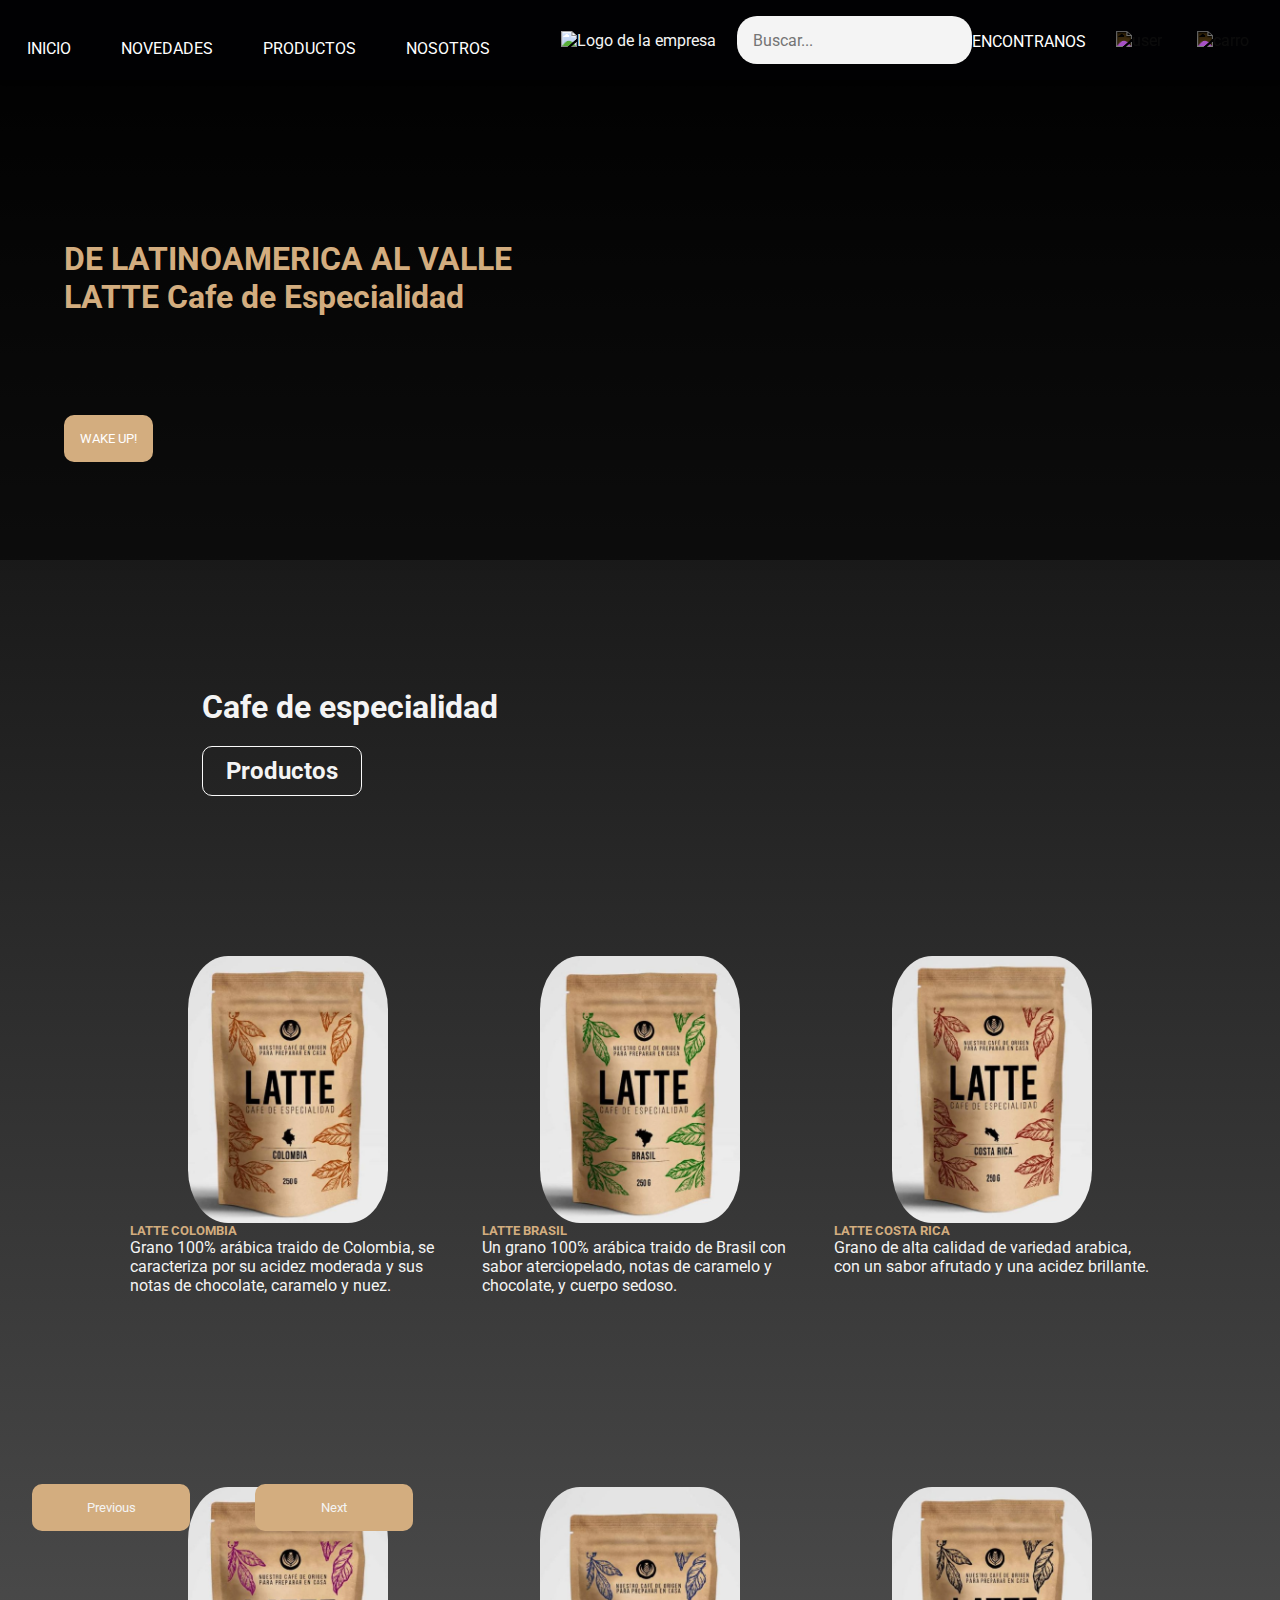
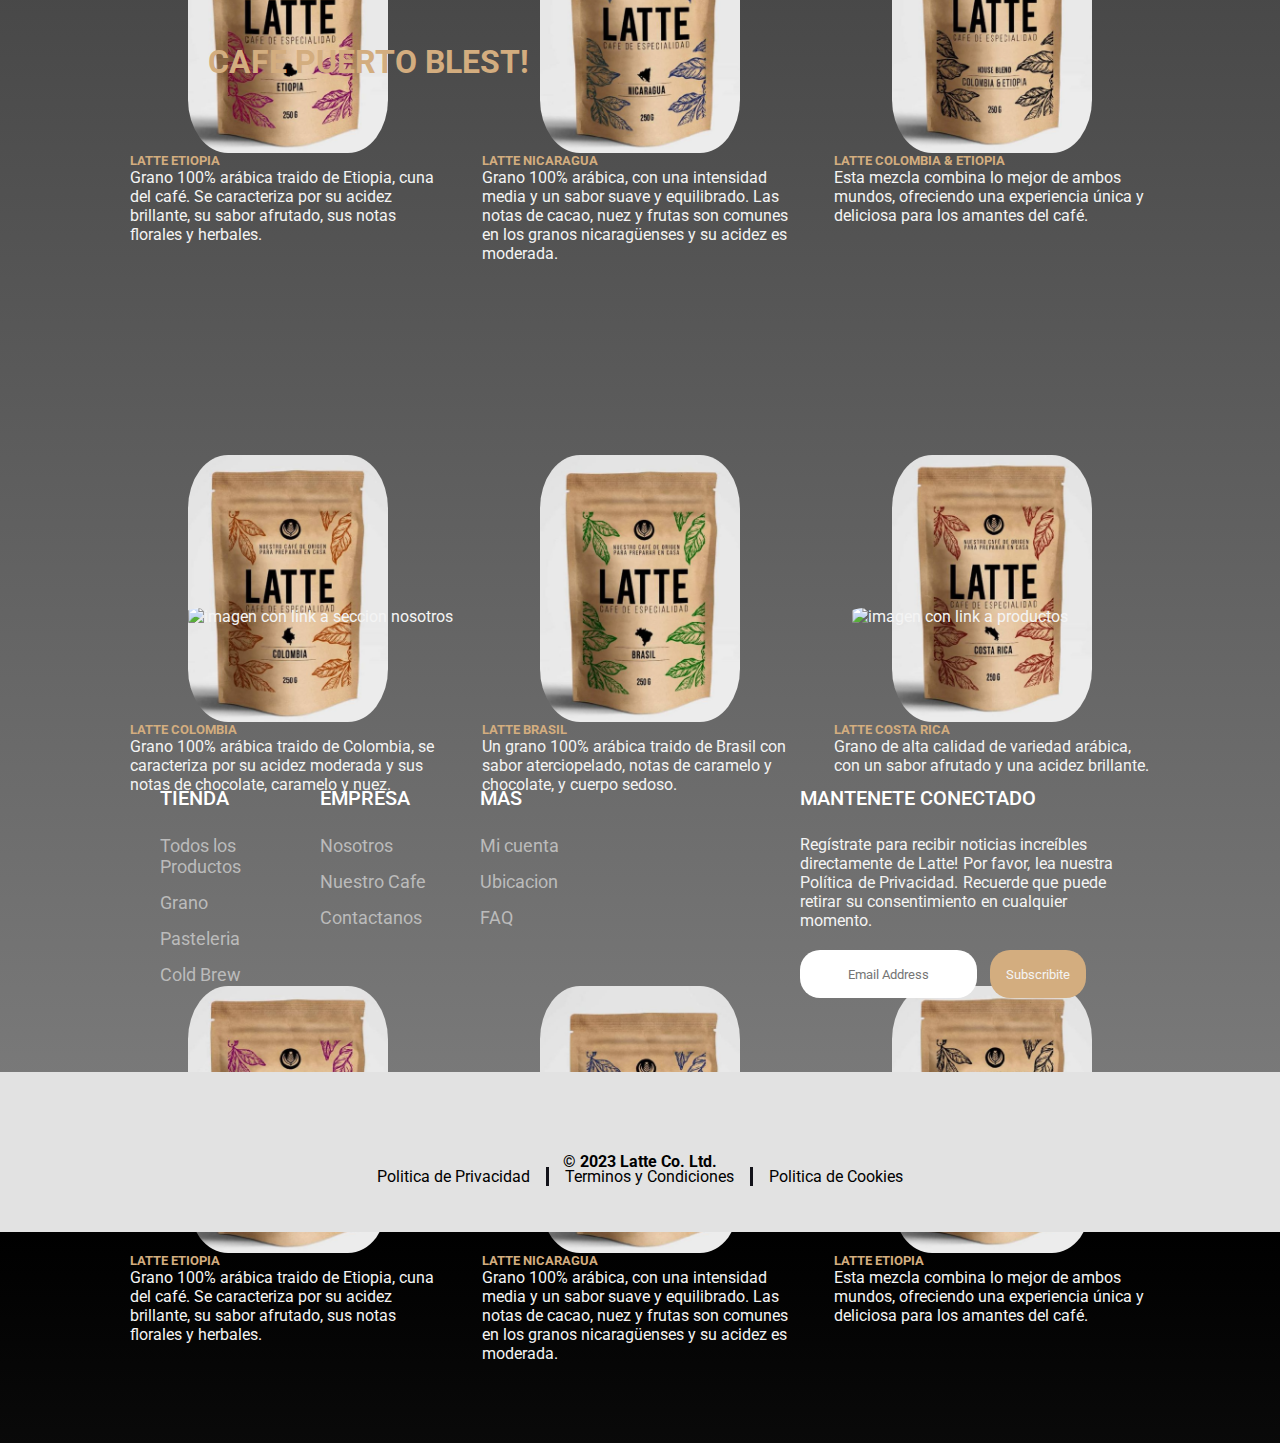
==== commit a1dfb044: "Page Usuario (html y css)" ====
--- a/index.html
+++ b/index.html
@@ -67,7 +67,6 @@
               >
                 <i
                   class="fa-solid fa-bars fa-fade fa-xl"
-                  style="color: #e3c635"
                 ></i>
               </button>
               <div
@@ -129,12 +128,8 @@
                     />
                     <button
                       class="btn btn-outline-success mt-3 h-25 w-25 align-middle p-1"
-                      type="submit"
-                    >
-                      <i
-                        class="fa-solid fa-mug-hot fa-bounce fa-2xl"
-                        style="color: #a67d0c"
-                      ></i>
+                      type="submit">
+                      <i class="fa-solid fa-mug-hot fa-bounce fa-2xl"></i>
                     </button>
                   </form>
                 </div>
@@ -393,12 +388,7 @@
                 data-bs-target="#carouselExample"
                 data-bs-slide="prev"
               >
-                <span
-                  ><i
-                    class="fa-solid fa-circle-down fa-rotate-90 fa-2xl"
-                    style="color: #d3ad7f"
-                  ></i
-                ></span>
+                <span><i class="fa-solid fa-circle-down fa-rotate-90 fa-2xl"></i></span>
                 <span class="visually-hidden">Previous</span>
               </button>
               <button
@@ -407,12 +397,7 @@
                 data-bs-target="#carouselExample"
                 data-bs-slide="next"
               >
-                <span
-                  ><i
-                    class="fa-solid fa-circle-down fa-rotate-270 fa-2xl"
-                    style="color: #d3ad7f"
-                  ></i
-                ></span>
+                <span><i class="fa-solid fa-circle-down fa-rotate-270 fa-2xl"></i></span>
                 <span class="visually-hidden">Next</span>
               </button>
             </div>
@@ -482,9 +467,7 @@
           </form>
         </div>
         <div class="social">
-          <a href="#"
-            ><i class="fa-brands fa-facebook-f" style="color: #ffffff"></i
-          ></a>
+          <a href="#"><i class="fa-brands fa-facebook-f"></i></a>
           <a href="#"><i class="fa-brands fa-twitter"></i></a>
           <a href="#"><i class="fa-brands fa-instagram"></i></a>
         </div>
--- a/css/styles.css
+++ b/css/styles.css
@@ -256,6 +256,9 @@
   margin-top: 20px;
   margin-bottom: 20px;
   margin-left: 5px;
+  display: flex;
+  text-align: center;
+  align-items: center;
 }
 .footer .social a {
   display: inline-block;
@@ -371,25 +374,33 @@
     border-right: none !important;
   }
 }
-@media only screen and (min-width: 1024px) {
+@media only screen and (min-width: 1025px) {
   .menuhamburguesa {
     display: none;
   }
 }
-.offcanvas-title {
-  color: var(--main-color) !important;
-}
-
-.btn-close {
+.menuhamburguesa .offcanvas-title {
+  color: var(--main-color);
+}
+
+.menuhamburguesa .btn-close {
   filter: invert(100%);
 }
 
-.navbar-nav {
-  text-align: justify !important;
-}
-
-.btn {
-  background-color: inherit !important;
+.menuhamburguesa .navbar-nav {
+  text-align: justify;
+}
+
+.menuhamburguesa .btn {
+  background-color: inherit;
+}
+
+.menuhamburguesa .fa-bars {
+  color: #a67d0c;
+}
+
+.menuhamburguesa .fa-mug-hot {
+  color: #a67d0c;
 }
 
 .carousel-inner {
@@ -447,13 +458,88 @@
 }
 
 .carousel-inner .carousel-item {
-  transition-duration: 1s; /* Cambia el tiempo de transición a 2 segundos */
+  transition-duration: 0.5s;
 }
 
 .carousel-item {
-  animation-duration: 1s; /* Cambia el tiempo de la animación a 1 segundo */
-}
-
+  animation-duration: 1s;
+}
+
+.fa-circle-down {
+  color: #d3ad7f;
+}
+
+.cafe {
+  display: flex;
+  flex-direction: column;
+  margin: 3rem 5% 5rem 5%;
+}
+.cafe .card {
+  padding: 3rem;
+  width: 75%;
+  height: auto;
+}
+.cafe .card img {
+  width: 300px;
+  justify-content: center;
+  border-radius: 15% !important;
+}
+.cafe .card .card-body {
+  justify-content: center;
+}
+.cafe .card .card-body p {
+  margin-right: 5%;
+}
+.cafe .card .card-body button {
+  width: auto;
+  height: 3rem;
+}
+.cafe .card .card-body button h5 {
+  display: flex;
+  text-align: center;
+  align-items: center;
+}
+
+.bebidas-frias {
+  display: flex;
+  flex-direction: column;
+  margin: 3rem 5% 5rem 5%;
+}
+.bebidas-frias .card {
+  padding: 3rem;
+  width: 75%;
+  height: auto;
+}
+.bebidas-frias .card img {
+  width: 300px;
+  justify-content: center;
+  border-radius: 15% !important;
+}
+.bebidas-frias .card .card-body {
+  justify-content: center;
+}
+.bebidas-frias .card .card-body p {
+  margin-right: 5%;
+}
+.bebidas-frias .card .card-body .fa-heart {
+  color: #d3ad7f;
+}
+.bebidas-frias .card .card-body button {
+  width: auto;
+  height: 3rem;
+}
+.bebidas-frias .card .card-body button h5 {
+  display: flex;
+  text-align: center;
+  align-items: center;
+}
+
+@media (max-width: 768px) {
+  .cafe, .bebidas-frias {
+    justify-content: center;
+    align-items: center;
+  }
+}
 /*INDEX*/
 .container-principal {
   display: grid;
@@ -531,6 +617,7 @@
 .container-principal .seccion-c {
   grid-column: 1/span 2;
   display: flex;
+  margin-bottom: 5rem;
 }
 .container-principal .seccion-c img {
   border-radius: 20%;
@@ -541,8 +628,8 @@
   justify-content: center;
 }
 .container-principal .img-1 img {
-  width: 35rem;
-  height: 35rem;
+  width: 350px;
+  height: 350px;
   max-width: 100%;
   max-height: 100%;
 }
@@ -552,13 +639,13 @@
   width: 100%;
 }
 .container-principal .img-2 img {
-  width: 35rem;
-  height: 35rem;
+  width: 350px;
+  height: 350px;
   max-width: 100%;
   max-height: 100%;
 }
 
-@media (max-width: 600px) {
+@media (max-width: 768px) {
   .contenedor-principal {
     display: grid;
     grid-template-columns: repeat(1, 1fr);
@@ -792,76 +879,6 @@
   margin-bottom: 3rem;
 }
 
-.cafe {
-  display: flex;
-  flex-direction: column;
-  margin: 3rem 5% 5rem 5%;
-}
-.cafe .card {
-  padding: 3rem;
-  width: 75%;
-  height: auto;
-}
-.cafe .card img {
-  width: 300px;
-  justify-content: center;
-  border-radius: 15% !important;
-}
-.cafe .card .card-body {
-  justify-content: center;
-}
-.cafe .card .card-body p {
-  margin-right: 5%;
-}
-.cafe .card .card-body a {
-  justify-self: center;
-}
-.cafe .card .card-body button {
-  width: auto;
-  height: 3rem;
-}
-.cafe .card .card-body button h5 {
-  align-items: center;
-}
-
-.bebidas-frias {
-  display: flex;
-  flex-direction: column;
-  margin: 3rem 5% 5rem 5%;
-}
-.bebidas-frias .card {
-  padding: 3rem;
-  width: 75%;
-  height: auto;
-}
-.bebidas-frias .card img {
-  width: 300px;
-  justify-content: center;
-  border-radius: 15% !important;
-}
-.bebidas-frias .card .card-body {
-  justify-content: center;
-}
-.bebidas-frias .card .card-body p {
-  margin-right: 5%;
-}
-.bebidas-frias .card .card-body a {
-  justify-self: center;
-}
-.bebidas-frias .card .card-body button {
-  width: auto;
-  height: 3rem;
-}
-.bebidas-frias .card .card-body button h5 {
-  align-items: center;
-}
-
-@media (max-width: 768px) {
-  .cafe, .bebidas-frias {
-    justify-content: center;
-    align-items: center;
-  }
-}
 /*PAGINA NOSOTROS*/
 .container-nosotros {
   display: flex;
@@ -973,6 +990,7 @@
 .container-encontranos .corazonderoca h1 {
   text-align: center;
   margin-bottom: 3rem;
+  font-size: 2em;
 }
 .container-encontranos .corazonderoca img {
   width: 60%;
@@ -1003,6 +1021,7 @@
   max-width: 100%;
   max-height: auto;
   border-radius: 10%;
+  object-fit: contain;
 }
 .container-encontranos .ubicacion .latte-maps {
   grid-column: 2;
@@ -1012,15 +1031,13 @@
   justify-content: center;
   align-items: center;
   text-align: center;
-  width: 100%;
-  max-width: 100%;
+  object-fit: contain;
 }
 .container-encontranos .ubicacion .latte-maps iframe {
   width: 50rem;
   height: 50rem;
   border-radius: 10%;
-  max-width: 100%;
-  max-height: 100%;
+  object-fit: contain;
 }
 .container-encontranos .direccion-roca {
   grid-column: 1/span 2;
@@ -1036,6 +1053,11 @@
 }
 
 @media (max-width: 1024px) {
+  .ubicacion {
+    display: flex;
+    flex-direction: column;
+    flex-wrap: wrap;
+  }
   .fachada img {
     max-width: 100%;
     height: auto;
@@ -1088,4 +1110,164 @@
   background-color: #0089a5;
 }
 
+.user-page {
+  display: flex;
+  flex-direction: column;
+  justify-content: center;
+  align-items: center;
+  min-height: 100vh;
+}
+
+.user-titulo {
+  visibility: hidden;
+}
+
+.container-usuario {
+  position: relative;
+  width: 380px;
+  height: 420px;
+  background: #1c1c1c;
+  border-radius: 8px;
+  overflow: hidden;
+}
+
+.container-usuario::before {
+  content: "";
+  position: absolute;
+  top: -50%;
+  left: -50%;
+  width: 380px;
+  height: 420px;
+  background: linear-gradient(0deg, transparent, transparent, #d3ad7f, #d3ad7f, #d3ad7f);
+  z-index: 1;
+  transform-origin: bottom right;
+  animation: animate 6s linear infinite;
+}
+
+.container-usuario::after {
+  content: "";
+  position: absolute;
+  top: -50%;
+  left: -50%;
+  width: 380px;
+  height: 420px;
+  background: linear-gradient(0deg, transparent, transparent, #d3ad7f, #d3ad7f, #d3ad7f);
+  z-index: 1;
+  transform-origin: bottom right;
+  animation: animate 6s linear infinite;
+  animation-delay: -3s;
+}
+
+@keyframes animate {
+  0% {
+    transform: rotate(0deg);
+  }
+  100% {
+    transform: rotate(360deg);
+  }
+}
+.container-usuario form {
+  position: absolute;
+  inset: 4px;
+  background: #222;
+  padding: 50px 40px;
+  border-radius: 8px;
+  z-index: 2;
+  display: flex;
+  flex-direction: column;
+}
+
+.container-usuario form h2 {
+  color: #fff;
+  font-weight: 500;
+  text-align: center;
+  letter-spacing: 0.1em;
+}
+
+.container-usuario form .inputBox {
+  position: relative;
+  width: 300px;
+  margin-top: 35px;
+}
+
+.container-usuario form .inputBox input {
+  position: relative;
+  width: 100%;
+  padding: 20px 10px 10px;
+  background: transparent;
+  outline: none;
+  box-shadow: none;
+  color: #23242a;
+  font-size: 1em;
+  letter-spacing: 0.05em;
+  transition: 0.5s;
+  z-index: 10;
+}
+
+.container-usuario form .inputBox span {
+  position: absolute;
+  left: 0;
+  padding: 20px 10px 10px;
+  pointer-events: none;
+  color: #8f8f8f;
+  font-size: 1em;
+  letter-spacing: 0.05em;
+  transition: 0.5s;
+}
+
+.container-usuario form .inputBox input:valid ~ span, .container-usuario form .inputBox input:focus ~ span {
+  color: #fff;
+  font-size: 0.75em;
+  transform: translateY(-34px);
+}
+
+.container-usuario form .inputBox i {
+  position: absolute;
+  left: 0;
+  bottom: 0;
+  width: 100%;
+  height: 2px;
+  background: #fff;
+  border-radius: 4px;
+  overflow: hidden;
+  transition: 0.5s;
+  pointer-events: none;
+}
+
+.container-usuario form .inputBox input:valid ~ i, .container-usuario form .inputBox input:focus ~ i {
+  height: 44px;
+}
+
+.container-usuario form .links {
+  display: flex;
+  justify-content: space-between;
+}
+
+.container-usuario form .links a {
+  margin: 10px 0;
+  font-size: 0.75em;
+  color: #8f8f8f;
+  text-decoration: none;
+}
+
+.container-usuario form .links a:hover, .container-usuario form .links a:nth-child(2) {
+  color: #fff;
+}
+
+.container-usuario form input[type=submit] {
+  border: none;
+  outline: none;
+  padding: 9px 25px;
+  background: #d3ad7f;
+  cursor: pointer;
+  font-size: 0.9em;
+  border-radius: 4px;
+  font-weight: 600;
+  margin-top: 10px;
+}
+
+.container-usuario form input[type=submit]:active {
+  opacity: 0.8;
+}
+
 /*# sourceMappingURL=styles.css.map */
